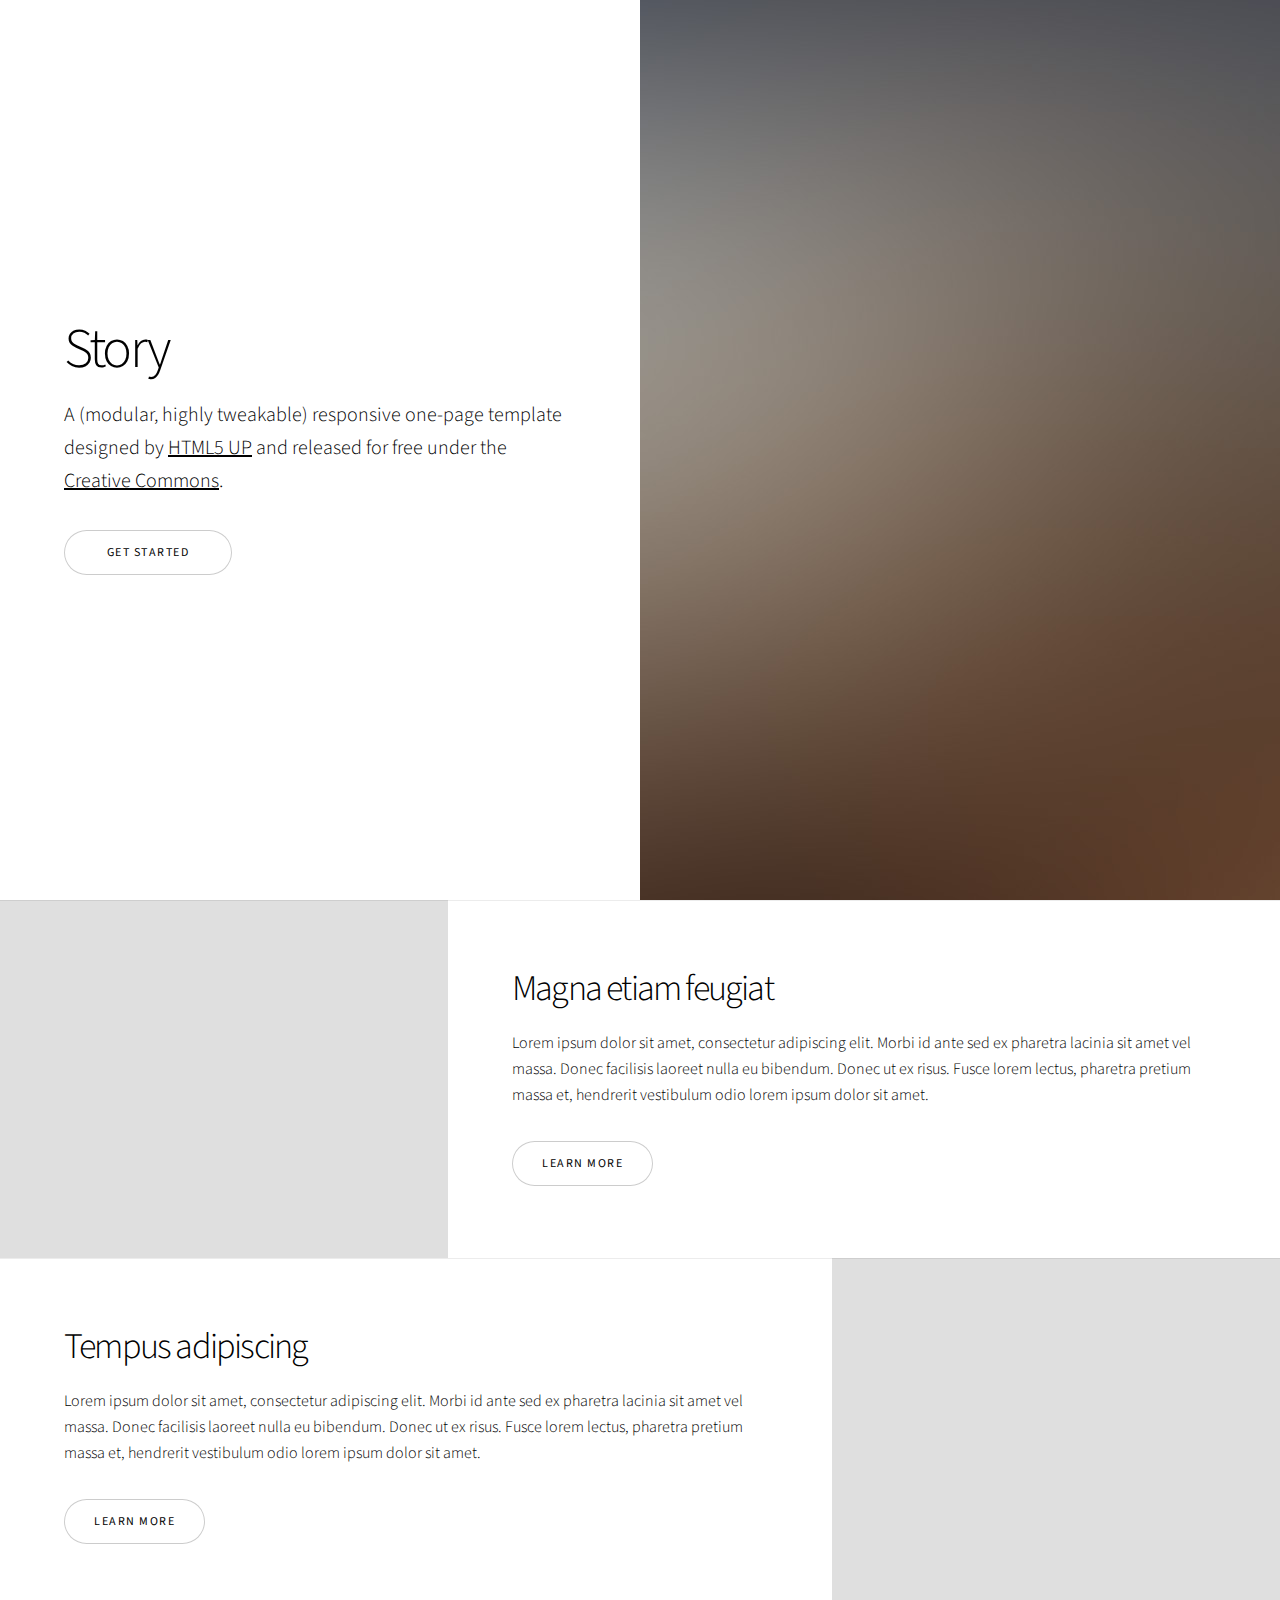
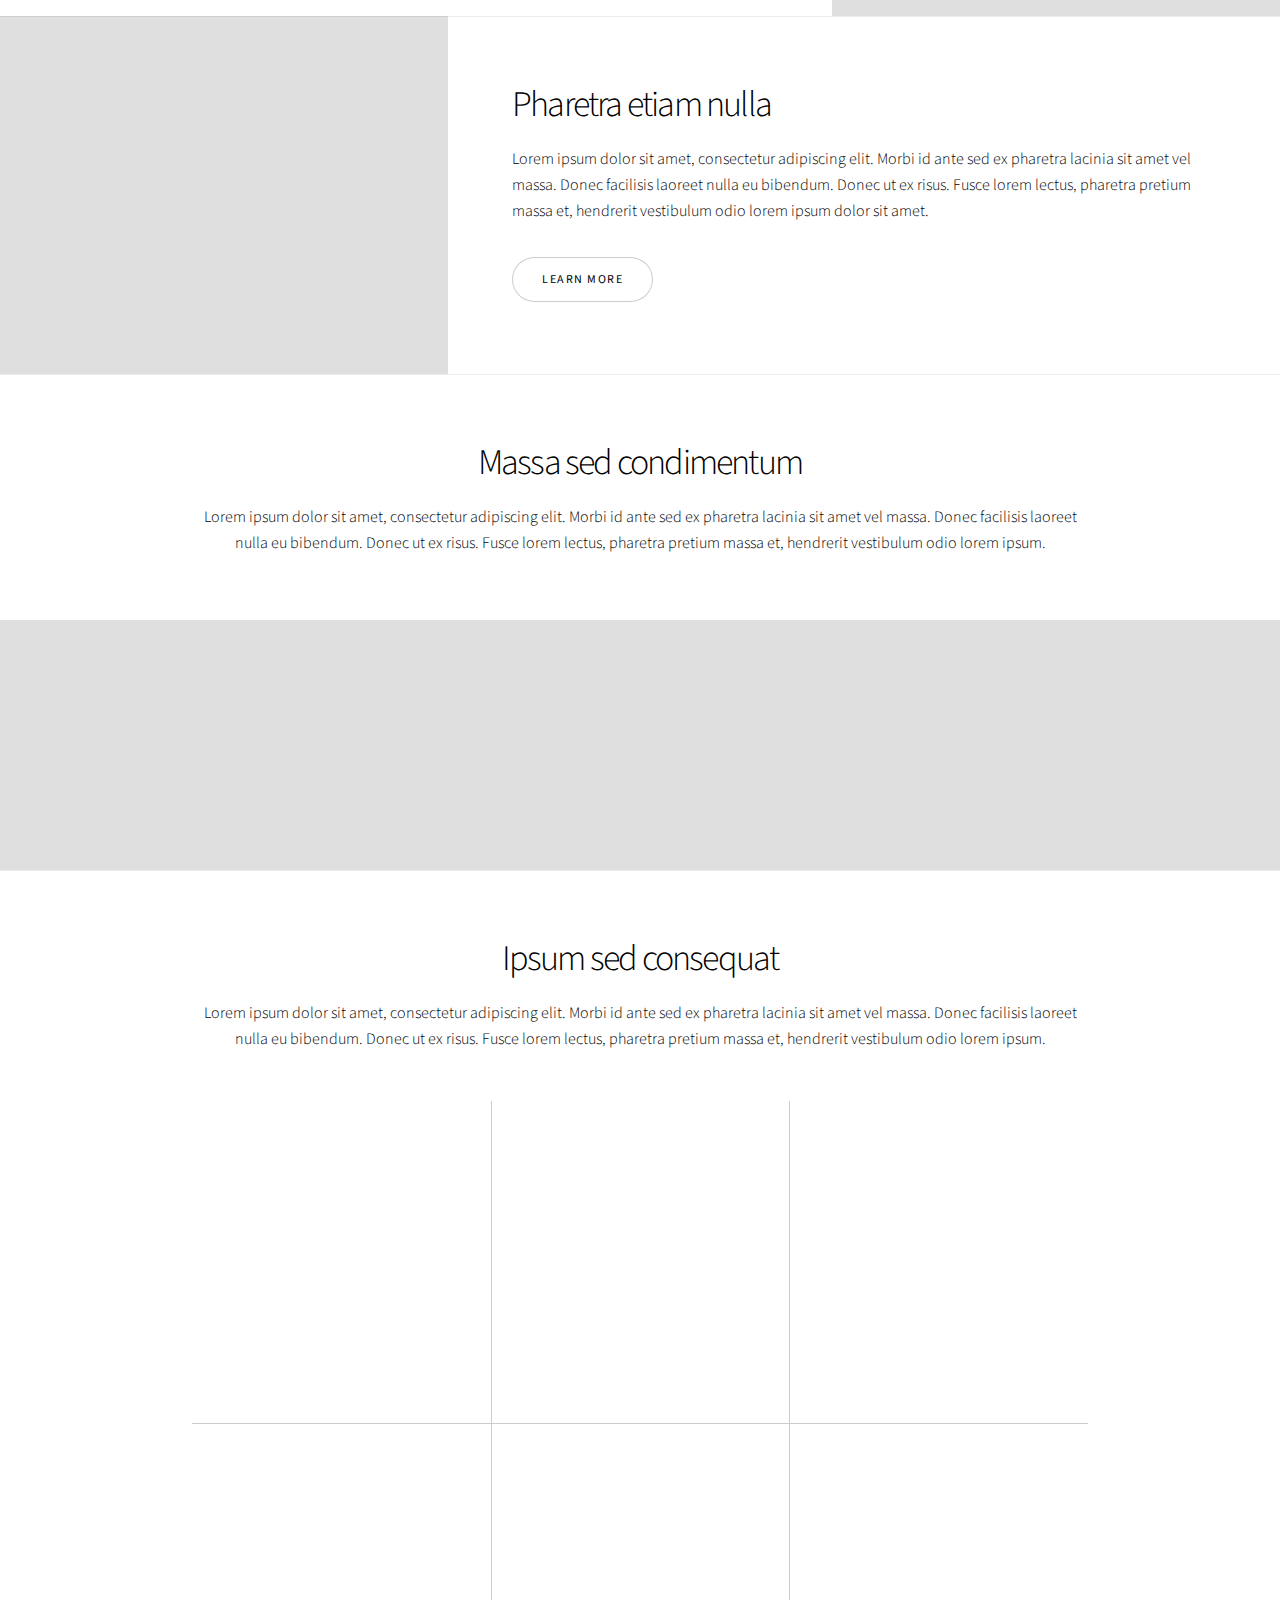
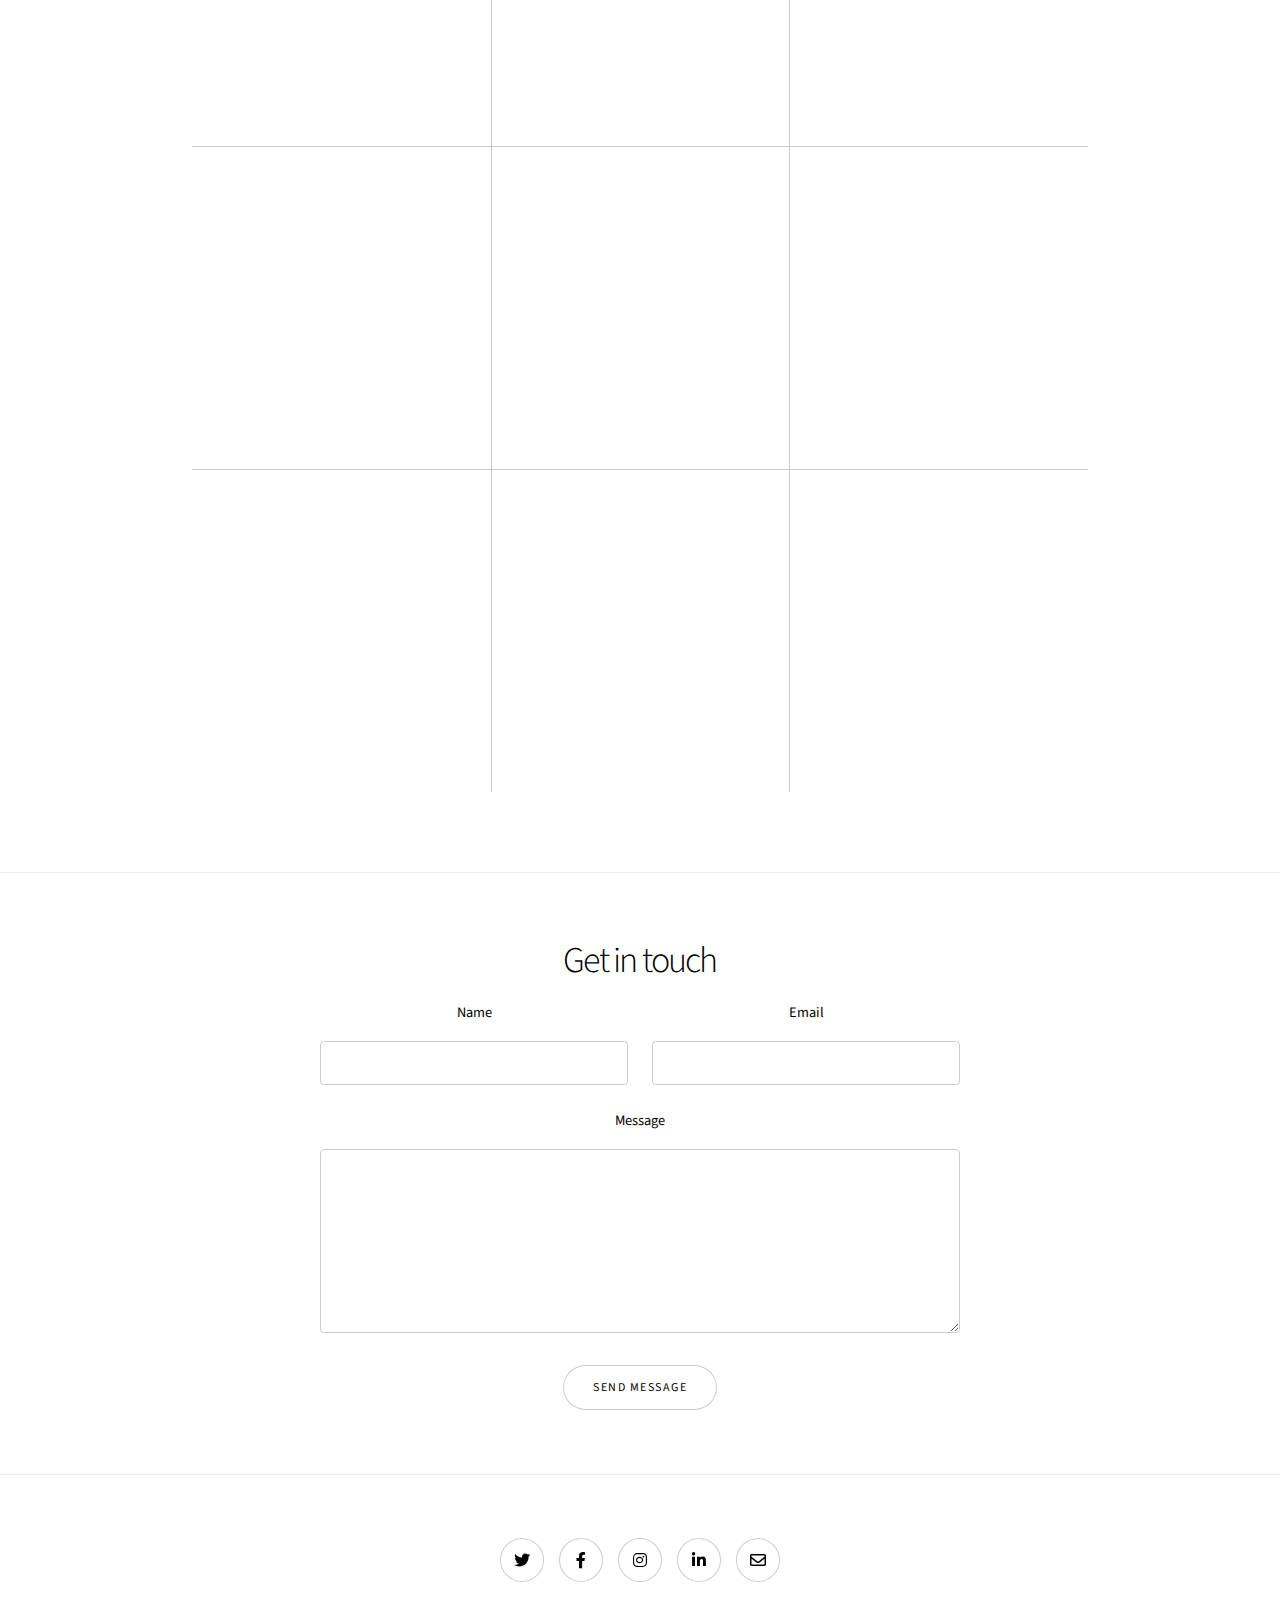
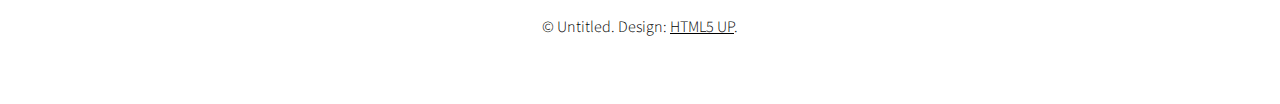
==== index.html @ f200002d "Adding template files from html5up" ====
<!DOCTYPE HTML>
<!--
	Story by HTML5 UP
	html5up.net | @ajlkn
	Free for personal and commercial use under the CCA 3.0 license (html5up.net/license)
-->
<html>
	<head>
		<title>Story by HTML5 UP</title>
		<meta charset="utf-8" />
		<meta name="viewport" content="width=device-width, initial-scale=1, user-scalable=no" />
		<link rel="stylesheet" href="assets/css/main.css" />
		<noscript><link rel="stylesheet" href="assets/css/noscript.css" /></noscript>
	</head>
	<body class="is-preload">

		<!-- Wrapper -->
			<div id="wrapper" class="divided">

				<!-- One -->
					<section class="banner style1 orient-left content-align-left image-position-right fullscreen onload-image-fade-in onload-content-fade-right">
						<div class="content">
							<h1>Story</h1>
							<p class="major">A (modular, highly tweakable) responsive one-page template designed by <a href="https://html5up.net">HTML5 UP</a> and released for free under the <a href="https://html5up.net/license">Creative Commons</a>.</p>
							<ul class="actions stacked">
								<li><a href="#first" class="button big wide smooth-scroll-middle">Get Started</a></li>
							</ul>
						</div>
						<div class="image">
							<img src="images/banner.jpg" alt="" />
						</div>
					</section>

				<!-- Two -->
					<section class="spotlight style1 orient-right content-align-left image-position-center onscroll-image-fade-in" id="first">
						<div class="content">
							<h2>Magna etiam feugiat</h2>
							<p>Lorem ipsum dolor sit amet, consectetur adipiscing elit. Morbi id ante sed ex pharetra lacinia sit amet vel massa. Donec facilisis laoreet nulla eu bibendum. Donec ut ex risus. Fusce lorem lectus, pharetra pretium massa et, hendrerit vestibulum odio lorem ipsum dolor sit amet.</p>
							<ul class="actions stacked">
								<li><a href="#" class="button">Learn More</a></li>
							</ul>
						</div>
						<div class="image">
							<img src="images/spotlight01.jpg" alt="" />
						</div>
					</section>

				<!-- Three -->
					<section class="spotlight style1 orient-left content-align-left image-position-center onscroll-image-fade-in">
						<div class="content">
							<h2>Tempus adipiscing</h2>
							<p>Lorem ipsum dolor sit amet, consectetur adipiscing elit. Morbi id ante sed ex pharetra lacinia sit amet vel massa. Donec facilisis laoreet nulla eu bibendum. Donec ut ex risus. Fusce lorem lectus, pharetra pretium massa et, hendrerit vestibulum odio lorem ipsum dolor sit amet.</p>
							<ul class="actions stacked">
								<li><a href="#" class="button">Learn More</a></li>
							</ul>
						</div>
						<div class="image">
							<img src="images/spotlight02.jpg" alt="" />
						</div>
					</section>

				<!-- Four -->
					<section class="spotlight style1 orient-right content-align-left image-position-center onscroll-image-fade-in">
						<div class="content">
							<h2>Pharetra etiam nulla</h2>
							<p>Lorem ipsum dolor sit amet, consectetur adipiscing elit. Morbi id ante sed ex pharetra lacinia sit amet vel massa. Donec facilisis laoreet nulla eu bibendum. Donec ut ex risus. Fusce lorem lectus, pharetra pretium massa et, hendrerit vestibulum odio lorem ipsum dolor sit amet.</p>
							<ul class="actions stacked">
								<li><a href="#" class="button">Learn More</a></li>
							</ul>
						</div>
						<div class="image">
							<img src="images/spotlight03.jpg" alt="" />
						</div>
					</section>

				<!-- Five -->
					<section class="wrapper style1 align-center">
						<div class="inner">
							<h2>Massa sed condimentum</h2>
							<p>Lorem ipsum dolor sit amet, consectetur adipiscing elit. Morbi id ante sed ex pharetra lacinia sit amet vel massa. Donec facilisis laoreet nulla eu bibendum. Donec ut ex risus. Fusce lorem lectus, pharetra pretium massa et, hendrerit vestibulum odio lorem ipsum.</p>
						</div>

						<!-- Gallery -->
							<div class="gallery style2 medium lightbox onscroll-fade-in">
								<article>
									<a href="images/gallery/fulls/01.jpg" class="image">
										<img src="images/gallery/thumbs/01.jpg" alt="" />
									</a>
									<div class="caption">
										<h3>Ipsum Dolor</h3>
										<p>Lorem ipsum dolor amet, consectetur magna etiam elit. Etiam sed ultrices.</p>
										<ul class="actions fixed">
											<li><span class="button small">Details</span></li>
										</ul>
									</div>
								</article>
								<article>
									<a href="images/gallery/fulls/02.jpg" class="image">
										<img src="images/gallery/thumbs/02.jpg" alt="" />
									</a>
									<div class="caption">
										<h3>Feugiat Lorem</h3>
										<p>Lorem ipsum dolor amet, consectetur magna etiam elit. Etiam sed ultrices.</p>
										<ul class="actions fixed">
											<li><span class="button small">Details</span></li>
										</ul>
									</div>
								</article>
								<article>
									<a href="images/gallery/fulls/03.jpg" class="image">
										<img src="images/gallery/thumbs/03.jpg" alt="" />
									</a>
									<div class="caption">
										<h3>Magna Amet</h3>
										<p>Lorem ipsum dolor amet, consectetur magna etiam elit. Etiam sed ultrices.</p>
										<ul class="actions fixed">
											<li><span class="button small">Details</span></li>
										</ul>
									</div>
								</article>
								<article>
									<a href="images/gallery/fulls/04.jpg" class="image">
										<img src="images/gallery/thumbs/04.jpg" alt="" />
									</a>
									<div class="caption">
										<h3>Sed Tempus</h3>
										<p>Lorem ipsum dolor amet, consectetur magna etiam elit. Etiam sed ultrices.</p>
										<ul class="actions fixed">
											<li><span class="button small">Details</span></li>
										</ul>
									</div>
								</article>
								<article>
									<a href="images/gallery/fulls/05.jpg" class="image">
										<img src="images/gallery/thumbs/05.jpg" alt="" />
									</a>
									<div class="caption">
										<h3>Ultrices Magna</h3>
										<p>Lorem ipsum dolor amet, consectetur magna etiam elit. Etiam sed ultrices.</p>
										<ul class="actions fixed">
											<li><span class="button small">Details</span></li>
										</ul>
									</div>
								</article>
								<article>
									<a href="images/gallery/fulls/06.jpg" class="image">
										<img src="images/gallery/thumbs/06.jpg" alt="" />
									</a>
									<div class="caption">
										<h3>Sed Tempus</h3>
										<p>Lorem ipsum dolor amet, consectetur magna etiam elit. Etiam sed ultrices.</p>
										<ul class="actions fixed">
											<li><span class="button small">Details</span></li>
										</ul>
									</div>
								</article>
								<article>
									<a href="images/gallery/fulls/07.jpg" class="image">
										<img src="images/gallery/thumbs/07.jpg" alt="" />
									</a>
									<div class="caption">
										<h3>Ipsum Lorem</h3>
										<p>Lorem ipsum dolor amet, consectetur magna etiam elit. Etiam sed ultrices.</p>
										<ul class="actions fixed">
											<li><span class="button small">Details</span></li>
										</ul>
									</div>
								</article>
								<article>
									<a href="images/gallery/fulls/08.jpg" class="image">
										<img src="images/gallery/thumbs/08.jpg" alt="" />
									</a>
									<div class="caption">
										<h3>Magna Risus</h3>
										<p>Lorem ipsum dolor amet, consectetur magna etiam elit. Etiam sed ultrices.</p>
										<ul class="actions fixed">
											<li><span class="button small">Details</span></li>
										</ul>
									</div>
								</article>
								<article>
									<a href="images/gallery/fulls/09.jpg" class="image">
										<img src="images/gallery/thumbs/09.jpg" alt="" />
									</a>
									<div class="caption">
										<h3>Tempus Dolor</h3>
										<p>Lorem ipsum dolor amet, consectetur magna etiam elit. Etiam sed ultrices.</p>
										<ul class="actions fixed">
											<li><span class="button small">Details</span></li>
										</ul>
									</div>
								</article>
								<article>
									<a href="images/gallery/fulls/10.jpg" class="image">
										<img src="images/gallery/thumbs/10.jpg" alt="" />
									</a>
									<div class="caption">
										<h3>Sed Etiam</h3>
										<p>Lorem ipsum dolor amet, consectetur magna etiam elit. Etiam sed ultrices.</p>
										<ul class="actions fixed">
											<li><span class="button small">Details</span></li>
										</ul>
									</div>
								</article>
								<article>
									<a href="images/gallery/fulls/11.jpg" class="image">
										<img src="images/gallery/thumbs/11.jpg" alt="" />
									</a>
									<div class="caption">
										<h3>Magna Lorem</h3>
										<p>Lorem ipsum dolor amet, consectetur magna etiam elit. Etiam sed ultrices.</p>
										<ul class="actions fixed">
											<li><span class="button small">Details</span></li>
										</ul>
									</div>
								</article>
								<article>
									<a href="images/gallery/fulls/12.jpg" class="image">
										<img src="images/gallery/thumbs/12.jpg" alt="" />
									</a>
									<div class="caption">
										<h3>Ipsum Dolor</h3>
										<p>Lorem ipsum dolor amet, consectetur magna etiam elit. Etiam sed ultrices.</p>
										<ul class="actions fixed">
											<li><span class="button small">Details</span></li>
										</ul>
									</div>
								</article>
							</div>

					</section>

				<!-- Six -->
					<section class="wrapper style1 align-center">
						<div class="inner">
							<h2>Ipsum sed consequat</h2>
							<p>Lorem ipsum dolor sit amet, consectetur adipiscing elit. Morbi id ante sed ex pharetra lacinia sit amet vel massa. Donec facilisis laoreet nulla eu bibendum. Donec ut ex risus. Fusce lorem lectus, pharetra pretium massa et, hendrerit vestibulum odio lorem ipsum.</p>
							<div class="items style1 medium onscroll-fade-in">
								<section>
									<span class="icon style2 major fa-gem"></span>
									<h3>Lorem</h3>
									<p>Lorem ipsum dolor sit amet, consectetur adipiscing elit. Morbi dui turpis, cursus eget orci amet aliquam congue semper. Etiam eget ultrices risus nec tempor elit.</p>
								</section>
								<section>
									<span class="icon solid style2 major fa-save"></span>
									<h3>Ipsum</h3>
									<p>Lorem ipsum dolor sit amet, consectetur adipiscing elit. Morbi dui turpis, cursus eget orci amet aliquam congue semper. Etiam eget ultrices risus nec tempor elit.</p>
								</section>
								<section>
									<span class="icon solid style2 major fa-chart-bar"></span>
									<h3>Dolor</h3>
									<p>Lorem ipsum dolor sit amet, consectetur adipiscing elit. Morbi dui turpis, cursus eget orci amet aliquam congue semper. Etiam eget ultrices risus nec tempor elit.</p>
								</section>
								<section>
									<span class="icon solid style2 major fa-wifi"></span>
									<h3>Amet</h3>
									<p>Lorem ipsum dolor sit amet, consectetur adipiscing elit. Morbi dui turpis, cursus eget orci amet aliquam congue semper. Etiam eget ultrices risus nec tempor elit.</p>
								</section>
								<section>
									<span class="icon solid style2 major fa-cog"></span>
									<h3>Magna</h3>
									<p>Lorem ipsum dolor sit amet, consectetur adipiscing elit. Morbi dui turpis, cursus eget orci amet aliquam congue semper. Etiam eget ultrices risus nec tempor elit.</p>
								</section>
								<section>
									<span class="icon style2 major fa-paper-plane"></span>
									<h3>Tempus</h3>
									<p>Lorem ipsum dolor sit amet, consectetur adipiscing elit. Morbi dui turpis, cursus eget orci amet aliquam congue semper. Etiam eget ultrices risus nec tempor elit.</p>
								</section>
								<section>
									<span class="icon solid style2 major fa-desktop"></span>
									<h3>Aliquam</h3>
									<p>Lorem ipsum dolor sit amet, consectetur adipiscing elit. Morbi dui turpis, cursus eget orci amet aliquam congue semper. Etiam eget ultrices risus nec tempor elit.</p>
								</section>
								<section>
									<span class="icon solid style2 major fa-sync-alt"></span>
									<h3>Elit</h3>
									<p>Lorem ipsum dolor sit amet, consectetur adipiscing elit. Morbi dui turpis, cursus eget orci amet aliquam congue semper. Etiam eget ultrices risus nec tempor elit.</p>
								</section>
								<section>
									<span class="icon solid style2 major fa-hashtag"></span>
									<h3>Morbi</h3>
									<p>Lorem ipsum dolor sit amet, consectetur adipiscing elit. Morbi dui turpis, cursus eget orci amet aliquam congue semper. Etiam eget ultrices risus nec tempor elit.</p>
								</section>
								<section>
									<span class="icon solid style2 major fa-bolt"></span>
									<h3>Turpis</h3>
									<p>Lorem ipsum dolor sit amet, consectetur adipiscing elit. Morbi dui turpis, cursus eget orci amet aliquam congue semper. Etiam eget ultrices risus nec tempor elit.</p>
								</section>
								<section>
									<span class="icon solid style2 major fa-envelope"></span>
									<h3>Ultrices</h3>
									<p>Lorem ipsum dolor sit amet, consectetur adipiscing elit. Morbi dui turpis, cursus eget orci amet aliquam congue semper. Etiam eget ultrices risus nec tempor elit.</p>
								</section>
								<section>
									<span class="icon solid style2 major fa-leaf"></span>
									<h3>Risus</h3>
									<p>Lorem ipsum dolor sit amet, consectetur adipiscing elit. Morbi dui turpis, cursus eget orci amet aliquam congue semper. Etiam eget ultrices risus nec tempor elit.</p>
								</section>
							</div>
						</div>
					</section>

				<!-- Seven -->
					<section class="wrapper style1 align-center">
						<div class="inner medium">
							<h2>Get in touch</h2>
							<form method="post" action="#">
								<div class="fields">
									<div class="field half">
										<label for="name">Name</label>
										<input type="text" name="name" id="name" value="" />
									</div>
									<div class="field half">
										<label for="email">Email</label>
										<input type="email" name="email" id="email" value="" />
									</div>
									<div class="field">
										<label for="message">Message</label>
										<textarea name="message" id="message" rows="6"></textarea>
									</div>
								</div>
								<ul class="actions special">
									<li><input type="submit" name="submit" id="submit" value="Send Message" /></li>
								</ul>
							</form>

						</div>
					</section>

				<!-- Footer -->
					<footer class="wrapper style1 align-center">
						<div class="inner">
							<ul class="icons">
								<li><a href="#" class="icon brands style2 fa-twitter"><span class="label">Twitter</span></a></li>
								<li><a href="#" class="icon brands style2 fa-facebook-f"><span class="label">Facebook</span></a></li>
								<li><a href="#" class="icon brands style2 fa-instagram"><span class="label">Instagram</span></a></li>
								<li><a href="#" class="icon brands style2 fa-linkedin-in"><span class="label">LinkedIn</span></a></li>
								<li><a href="#" class="icon style2 fa-envelope"><span class="label">Email</span></a></li>
							</ul>
							<p>&copy; Untitled. Design: <a href="https://html5up.net">HTML5 UP</a>.</p>
						</div>
					</footer>

			</div>

		<!-- Scripts -->
			<script src="assets/js/jquery.min.js"></script>
			<script src="assets/js/jquery.scrollex.min.js"></script>
			<script src="assets/js/jquery.scrolly.min.js"></script>
			<script src="assets/js/browser.min.js"></script>
			<script src="assets/js/breakpoints.min.js"></script>
			<script src="assets/js/util.js"></script>
			<script src="assets/js/main.js"></script>

	</body>
</html>
---- assets/css/main.css ----
@import url(fontawesome-all.min.css);
@import url("https://fonts.googleapis.com/css?family=Source+Sans+Pro:300,300i,400,400i");

/*
	Story by HTML5 UP
	html5up.net | @ajlkn
	Free for personal and commercial use under the CCA 3.0 license (html5up.net/license)
*/

html, body, div, span, applet, object,
iframe, h1, h2, h3, h4, h5, h6, p, blockquote,
pre, a, abbr, acronym, address, big, cite,
code, del, dfn, em, img, ins, kbd, q, s, samp,
small, strike, strong, sub, sup, tt, var, b,
u, i, center, dl, dt, dd, ol, ul, li, fieldset,
form, label, legend, table, caption, tbody,
tfoot, thead, tr, th, td, article, aside,
canvas, details, embed, figure, figcaption,
footer, header, hgroup, menu, nav, output, ruby,
section, summary, time, mark, audio, video {
	margin: 0;
	padding: 0;
	border: 0;
	font-size: 100%;
	font: inherit;
	vertical-align: baseline;}

article, aside, details, figcaption, figure,
footer, header, hgroup, menu, nav, section {
	display: block;}

body {
	line-height: 1;
}

ol, ul {
	list-style: none;
}

blockquote, q {
	quotes: none;
}

	blockquote:before, blockquote:after, q:before, q:after {
		content: '';
		content: none;
	}

table {
	border-collapse: collapse;
	border-spacing: 0;
}

body {
	-webkit-text-size-adjust: none;
}

mark {
	background-color: transparent;
	color: inherit;
}

input::-moz-focus-inner {
	border: 0;
	padding: 0;
}

input, select, textarea {
	-moz-appearance: none;
	-webkit-appearance: none;
	-ms-appearance: none;
	appearance: none;
}

/* Basic */

	@-ms-viewport {
		width: device-width;
	}

	body {
		-ms-overflow-style: scrollbar;
	}

	@media screen and (max-width: 480px) {

		html, body {
			min-width: 320px;
		}

	}

	html {
		box-sizing: border-box;
	}

	*, *:before, *:after {
		box-sizing: inherit;
	}

	body {
		background: #ffffff;
	}

		body.is-preload *, body.is-preload *:before, body.is-preload *:after {
			-moz-animation: none !important;
			-webkit-animation: none !important;
			-ms-animation: none !important;
			animation: none !important;
			-moz-transition: none !important;
			-webkit-transition: none !important;
			-ms-transition: none !important;
			transition: none !important;
		}

/* Type */

	html {
		font-size: 18pt;
	}

		@media screen and (max-width: 1680px) {

			html {
				font-size: 14pt;
			}

		}

		@media screen and (max-width: 1280px) {

			html {
				font-size: 12pt;
			}

		}

		@media screen and (max-width: 736px) {

			html {
				font-size: 11pt;
			}

		}

		@media screen and (max-width: 360px) {

			html {
				font-size: 10pt;
			}

		}

	body {
		background-color: #ffffff;
		color: #000000;
	}

	body, input, select, textarea {
		font-family: "Source Sans Pro", Helvetica, sans-serif;
		font-size: 1rem;
		font-weight: 300;
		line-height: 1.65;
	}

	a {
		-moz-transition: color 0.2s ease-in-out;
		-webkit-transition: color 0.2s ease-in-out;
		-ms-transition: color 0.2s ease-in-out;
		transition: color 0.2s ease-in-out;
		text-decoration: underline;
	}

		a:hover {
			text-decoration: none;
		}

	strong, b {
		font-weight: 400;
	}

	em, i {
		font-style: italic;
	}

	p {
		margin: 0 0 2rem 0;
	}

		p.major {
			font-size: 1.25rem;
		}

	h1, h2, h3, h4, h5, h6 {
		font-weight: 300;
		line-height: 1.375;
		letter-spacing: -0.05em;
		margin: 0 0 1rem 0;
	}

		h1 a, h2 a, h3 a, h4 a, h5 a, h6 a {
			color: inherit;
			text-decoration: none;
		}

	h1 {
		font-size: 3.5rem;
		line-height: 1.2;
	}

	h2 {
		font-size: 2.25rem;
	}

	h3 {
		font-size: 1.5rem;
	}

	h4 {
		font-size: 1.1rem;
	}

	h5 {
		font-size: 0.9rem;
	}

	h6 {
		font-size: 0.7rem;
	}

	sub {
		font-size: 0.8rem;
		position: relative;
		top: 0.5rem;
	}

	sup {
		font-size: 0.8rem;
		position: relative;
		top: -0.5rem;
	}

	blockquote {
		border-left: solid 4px;
		font-style: italic;
		margin: 0 0 2rem 0;
		padding: 0.5rem 0 0.5rem 2rem;
	}

	code {
		border-radius: 4px;
		font-family: "Courier New", monospace;
		font-size: 0.9em;
		margin: 0 0.25rem;
		padding: 0.25rem 0.325rem;
	}

	pre {
		-webkit-overflow-scrolling: touch;
		font-family: "Courier New", monospace;
		font-size: 0.9em;
		margin: 0 0 2rem 0;
	}

		pre code {
			display: block;
			line-height: 1.5;
			padding: 0.75rem 1rem;
			overflow-x: auto;
		}

	hr {
		border: 0;
		border-bottom: solid 1px;
		margin: 2.5rem 0;
	}

		hr.major {
			margin: 3.5rem 0;
		}

	.align-left {
		text-align: left;
	}

	.align-center {
		text-align: center;
	}

	.align-right {
		text-align: right;
	}

	@media screen and (max-width: 736px) {

		p.major {
			font-size: 1.1rem;
		}

		h1 {
			font-size: 2.5rem;
		}

		h2 {
			font-size: 2rem;
		}

		h3 {
			font-size: 1.25rem;
		}

		h4 {
			font-size: 1rem;
		}

	}

	input, select, textarea {
		color: #000000;
	}

	a {
		color: #000000;
	}

		a:hover {
			color: #47D3E5;
		}

	strong, b {
		color: #000000;
	}

	h1, h2, h3, h4, h5, h6 {
		color: #000000;
	}

	blockquote {
		border-left-color: rgba(0, 0, 0, 0.2);
	}

	code {
		background: rgba(0, 0, 0, 0.05);
		border-color: rgba(0, 0, 0, 0.2);
	}

	hr {
		border-bottom-color: rgba(0, 0, 0, 0.2);
	}

/* Row */

	.row {
		display: flex;
		flex-wrap: wrap;
		box-sizing: border-box;
		align-items: stretch;
	}

		.row > * {
			box-sizing: border-box;
		}

		.row.gtr-uniform > * > :last-child {
			margin-bottom: 0;
		}

		.row.aln-left {
			justify-content: flex-start;
		}

		.row.aln-center {
			justify-content: center;
		}

		.row.aln-right {
			justify-content: flex-end;
		}

		.row.aln-top {
			align-items: flex-start;
		}

		.row.aln-middle {
			align-items: center;
		}

		.row.aln-bottom {
			align-items: flex-end;
		}

		.row > .imp {
			order: -1;
		}

		.row > .col-1 {
			width: 8.33333%;
		}

		.row > .off-1 {
			margin-left: 8.33333%;
		}

		.row > .col-2 {
			width: 16.66667%;
		}

		.row > .off-2 {
			margin-left: 16.66667%;
		}

		.row > .col-3 {
			width: 25%;
		}

		.row > .off-3 {
			margin-left: 25%;
		}

		.row > .col-4 {
			width: 33.33333%;
		}

		.row > .off-4 {
			margin-left: 33.33333%;
		}

		.row > .col-5 {
			width: 41.66667%;
		}

		.row > .off-5 {
			margin-left: 41.66667%;
		}

		.row > .col-6 {
			width: 50%;
		}

		.row > .off-6 {
			margin-left: 50%;
		}

		.row > .col-7 {
			width: 58.33333%;
		}

		.row > .off-7 {
			margin-left: 58.33333%;
		}

		.row > .col-8 {
			width: 66.66667%;
		}

		.row > .off-8 {
			margin-left: 66.66667%;
		}

		.row > .col-9 {
			width: 75%;
		}

		.row > .off-9 {
			margin-left: 75%;
		}

		.row > .col-10 {
			width: 83.33333%;
		}

		.row > .off-10 {
			margin-left: 83.33333%;
		}

		.row > .col-11 {
			width: 91.66667%;
		}

		.row > .off-11 {
			margin-left: 91.66667%;
		}

		.row > .col-12 {
			width: 100%;
		}

		.row > .off-12 {
			margin-left: 100%;
		}

		.row.gtr-0 {
			margin-top: 0;
			margin-left: 0rem;
		}

			.row.gtr-0 > * {
				padding: 0 0 0 0rem;
			}

			.row.gtr-0.gtr-uniform {
				margin-top: 0rem;
			}

				.row.gtr-0.gtr-uniform > * {
					padding-top: 0rem;
				}

		.row.gtr-25 {
			margin-top: 0;
			margin-left: -0.5rem;
		}

			.row.gtr-25 > * {
				padding: 0 0 0 0.5rem;
			}

			.row.gtr-25.gtr-uniform {
				margin-top: -0.5rem;
			}

				.row.gtr-25.gtr-uniform > * {
					padding-top: 0.5rem;
				}

		.row.gtr-50 {
			margin-top: 0;
			margin-left: -1rem;
		}

			.row.gtr-50 > * {
				padding: 0 0 0 1rem;
			}

			.row.gtr-50.gtr-uniform {
				margin-top: -1rem;
			}

				.row.gtr-50.gtr-uniform > * {
					padding-top: 1rem;
				}

		.row {
			margin-top: 0;
			margin-left: -2rem;
		}

			.row > * {
				padding: 0 0 0 2rem;
			}

			.row.gtr-uniform {
				margin-top: -2rem;
			}

				.row.gtr-uniform > * {
					padding-top: 2rem;
				}

		.row.gtr-150 {
			margin-top: 0;
			margin-left: -3rem;
		}

			.row.gtr-150 > * {
				padding: 0 0 0 3rem;
			}

			.row.gtr-150.gtr-uniform {
				margin-top: -3rem;
			}

				.row.gtr-150.gtr-uniform > * {
					padding-top: 3rem;
				}

		.row.gtr-200 {
			margin-top: 0;
			margin-left: -4rem;
		}

			.row.gtr-200 > * {
				padding: 0 0 0 4rem;
			}

			.row.gtr-200.gtr-uniform {
				margin-top: -4rem;
			}

				.row.gtr-200.gtr-uniform > * {
					padding-top: 4rem;
				}

		@media screen and (max-width: 1680px) {

			.row {
				display: flex;
				flex-wrap: wrap;
				box-sizing: border-box;
				align-items: stretch;
			}

				.row > * {
					box-sizing: border-box;
				}

				.row.gtr-uniform > * > :last-child {
					margin-bottom: 0;
				}

				.row.aln-left {
					justify-content: flex-start;
				}

				.row.aln-center {
					justify-content: center;
				}

				.row.aln-right {
					justify-content: flex-end;
				}

				.row.aln-top {
					align-items: flex-start;
				}

				.row.aln-middle {
					align-items: center;
				}

				.row.aln-bottom {
					align-items: flex-end;
				}

				.row > .imp-xlarge {
					order: -1;
				}

				.row > .col-1-xlarge {
					width: 8.33333%;
				}

				.row > .off-1-xlarge {
					margin-left: 8.33333%;
				}

				.row > .col-2-xlarge {
					width: 16.66667%;
				}

				.row > .off-2-xlarge {
					margin-left: 16.66667%;
				}

				.row > .col-3-xlarge {
					width: 25%;
				}

				.row > .off-3-xlarge {
					margin-left: 25%;
				}

				.row > .col-4-xlarge {
					width: 33.33333%;
				}

				.row > .off-4-xlarge {
					margin-left: 33.33333%;
				}

				.row > .col-5-xlarge {
					width: 41.66667%;
				}

				.row > .off-5-xlarge {
					margin-left: 41.66667%;
				}

				.row > .col-6-xlarge {
					width: 50%;
				}

				.row > .off-6-xlarge {
					margin-left: 50%;
				}

				.row > .col-7-xlarge {
					width: 58.33333%;
				}

				.row > .off-7-xlarge {
					margin-left: 58.33333%;
				}

				.row > .col-8-xlarge {
					width: 66.66667%;
				}

				.row > .off-8-xlarge {
					margin-left: 66.66667%;
				}

				.row > .col-9-xlarge {
					width: 75%;
				}

				.row > .off-9-xlarge {
					margin-left: 75%;
				}

				.row > .col-10-xlarge {
					width: 83.33333%;
				}

				.row > .off-10-xlarge {
					margin-left: 83.33333%;
				}

				.row > .col-11-xlarge {
					width: 91.66667%;
				}

				.row > .off-11-xlarge {
					margin-left: 91.66667%;
				}

				.row > .col-12-xlarge {
					width: 100%;
				}

				.row > .off-12-xlarge {
					margin-left: 100%;
				}

				.row.gtr-0 {
					margin-top: 0;
					margin-left: 0rem;
				}

					.row.gtr-0 > * {
						padding: 0 0 0 0rem;
					}

					.row.gtr-0.gtr-uniform {
						margin-top: 0rem;
					}

						.row.gtr-0.gtr-uniform > * {
							padding-top: 0rem;
						}

				.row.gtr-25 {
					margin-top: 0;
					margin-left: -0.5rem;
				}

					.row.gtr-25 > * {
						padding: 0 0 0 0.5rem;
					}

					.row.gtr-25.gtr-uniform {
						margin-top: -0.5rem;
					}

						.row.gtr-25.gtr-uniform > * {
							padding-top: 0.5rem;
						}

				.row.gtr-50 {
					margin-top: 0;
					margin-left: -1rem;
				}

					.row.gtr-50 > * {
						padding: 0 0 0 1rem;
					}

					.row.gtr-50.gtr-uniform {
						margin-top: -1rem;
					}

						.row.gtr-50.gtr-uniform > * {
							padding-top: 1rem;
						}

				.row {
					margin-top: 0;
					margin-left: -2rem;
				}

					.row > * {
						padding: 0 0 0 2rem;
					}

					.row.gtr-uniform {
						margin-top: -2rem;
					}

						.row.gtr-uniform > * {
							padding-top: 2rem;
						}

				.row.gtr-150 {
					margin-top: 0;
					margin-left: -3rem;
				}

					.row.gtr-150 > * {
						padding: 0 0 0 3rem;
					}

					.row.gtr-150.gtr-uniform {
						margin-top: -3rem;
					}

						.row.gtr-150.gtr-uniform > * {
							padding-top: 3rem;
						}

				.row.gtr-200 {
					margin-top: 0;
					margin-left: -4rem;
				}

					.row.gtr-200 > * {
						padding: 0 0 0 4rem;
					}

					.row.gtr-200.gtr-uniform {
						margin-top: -4rem;
					}

						.row.gtr-200.gtr-uniform > * {
							padding-top: 4rem;
						}

		}

		@media screen and (max-width: 1280px) {

			.row {
				display: flex;
				flex-wrap: wrap;
				box-sizing: border-box;
				align-items: stretch;
			}

				.row > * {
					box-sizing: border-box;
				}

				.row.gtr-uniform > * > :last-child {
					margin-bottom: 0;
				}

				.row.aln-left {
					justify-content: flex-start;
				}

				.row.aln-center {
					justify-content: center;
				}

				.row.aln-right {
					justify-content: flex-end;
				}

				.row.aln-top {
					align-items: flex-start;
				}

				.row.aln-middle {
					align-items: center;
				}

				.row.aln-bottom {
					align-items: flex-end;
				}

				.row > .imp-large {
					order: -1;
				}

				.row > .col-1-large {
					width: 8.33333%;
				}

				.row > .off-1-large {
					margin-left: 8.33333%;
				}

				.row > .col-2-large {
					width: 16.66667%;
				}

				.row > .off-2-large {
					margin-left: 16.66667%;
				}

				.row > .col-3-large {
					width: 25%;
				}

				.row > .off-3-large {
					margin-left: 25%;
				}

				.row > .col-4-large {
					width: 33.33333%;
				}

				.row > .off-4-large {
					margin-left: 33.33333%;
				}

				.row > .col-5-large {
					width: 41.66667%;
				}

				.row > .off-5-large {
					margin-left: 41.66667%;
				}

				.row > .col-6-large {
					width: 50%;
				}

				.row > .off-6-large {
					margin-left: 50%;
				}

				.row > .col-7-large {
					width: 58.33333%;
				}

				.row > .off-7-large {
					margin-left: 58.33333%;
				}

				.row > .col-8-large {
					width: 66.66667%;
				}

				.row > .off-8-large {
					margin-left: 66.66667%;
				}

				.row > .col-9-large {
					width: 75%;
				}

				.row > .off-9-large {
					margin-left: 75%;
				}

				.row > .col-10-large {
					width: 83.33333%;
				}

				.row > .off-10-large {
					margin-left: 83.33333%;
				}

				.row > .col-11-large {
					width: 91.66667%;
				}

				.row > .off-11-large {
					margin-left: 91.66667%;
				}

				.row > .col-12-large {
					width: 100%;
				}

				.row > .off-12-large {
					margin-left: 100%;
				}

				.row.gtr-0 {
					margin-top: 0;
					margin-left: 0rem;
				}

					.row.gtr-0 > * {
						padding: 0 0 0 0rem;
					}

					.row.gtr-0.gtr-uniform {
						margin-top: 0rem;
					}

						.row.gtr-0.gtr-uniform > * {
							padding-top: 0rem;
						}

				.row.gtr-25 {
					margin-top: 0;
					margin-left: -0.5rem;
				}

					.row.gtr-25 > * {
						padding: 0 0 0 0.5rem;
					}

					.row.gtr-25.gtr-uniform {
						margin-top: -0.5rem;
					}

						.row.gtr-25.gtr-uniform > * {
							padding-top: 0.5rem;
						}

				.row.gtr-50 {
					margin-top: 0;
					margin-left: -1rem;
				}

					.row.gtr-50 > * {
						padding: 0 0 0 1rem;
					}

					.row.gtr-50.gtr-uniform {
						margin-top: -1rem;
					}

						.row.gtr-50.gtr-uniform > * {
							padding-top: 1rem;
						}

				.row {
					margin-top: 0;
					margin-left: -2rem;
				}

					.row > * {
						padding: 0 0 0 2rem;
					}

					.row.gtr-uniform {
						margin-top: -2rem;
					}

						.row.gtr-uniform > * {
							padding-top: 2rem;
						}

				.row.gtr-150 {
					margin-top: 0;
					margin-left: -3rem;
				}

					.row.gtr-150 > * {
						padding: 0 0 0 3rem;
					}

					.row.gtr-150.gtr-uniform {
						margin-top: -3rem;
					}

						.row.gtr-150.gtr-uniform > * {
							padding-top: 3rem;
						}

				.row.gtr-200 {
					margin-top: 0;
					margin-left: -4rem;
				}

					.row.gtr-200 > * {
						padding: 0 0 0 4rem;
					}

					.row.gtr-200.gtr-uniform {
						margin-top: -4rem;
					}

						.row.gtr-200.gtr-uniform > * {
							padding-top: 4rem;
						}

		}

		@media screen and (max-width: 980px) {

			.row {
				display: flex;
				flex-wrap: wrap;
				box-sizing: border-box;
				align-items: stretch;
			}

				.row > * {
					box-sizing: border-box;
				}

				.row.gtr-uniform > * > :last-child {
					margin-bottom: 0;
				}

				.row.aln-left {
					justify-content: flex-start;
				}

				.row.aln-center {
					justify-content: center;
				}

				.row.aln-right {
					justify-content: flex-end;
				}

				.row.aln-top {
					align-items: flex-start;
				}

				.row.aln-middle {
					align-items: center;
				}

				.row.aln-bottom {
					align-items: flex-end;
				}

				.row > .imp-medium {
					order: -1;
				}

				.row > .col-1-medium {
					width: 8.33333%;
				}

				.row > .off-1-medium {
					margin-left: 8.33333%;
				}

				.row > .col-2-medium {
					width: 16.66667%;
				}

				.row > .off-2-medium {
					margin-left: 16.66667%;
				}

				.row > .col-3-medium {
					width: 25%;
				}

				.row > .off-3-medium {
					margin-left: 25%;
				}

				.row > .col-4-medium {
					width: 33.33333%;
				}

				.row > .off-4-medium {
					margin-left: 33.33333%;
				}

				.row > .col-5-medium {
					width: 41.66667%;
				}

				.row > .off-5-medium {
					margin-left: 41.66667%;
				}

				.row > .col-6-medium {
					width: 50%;
				}

				.row > .off-6-medium {
					margin-left: 50%;
				}

				.row > .col-7-medium {
					width: 58.33333%;
				}

				.row > .off-7-medium {
					margin-left: 58.33333%;
				}

				.row > .col-8-medium {
					width: 66.66667%;
				}

				.row > .off-8-medium {
					margin-left: 66.66667%;
				}

				.row > .col-9-medium {
					width: 75%;
				}

				.row > .off-9-medium {
					margin-left: 75%;
				}

				.row > .col-10-medium {
					width: 83.33333%;
				}

				.row > .off-10-medium {
					margin-left: 83.33333%;
				}

				.row > .col-11-medium {
					width: 91.66667%;
				}

				.row > .off-11-medium {
					margin-left: 91.66667%;
				}

				.row > .col-12-medium {
					width: 100%;
				}

				.row > .off-12-medium {
					margin-left: 100%;
				}

				.row.gtr-0 {
					margin-top: 0;
					margin-left: 0rem;
				}

					.row.gtr-0 > * {
						padding: 0 0 0 0rem;
					}

					.row.gtr-0.gtr-uniform {
						margin-top: 0rem;
					}

						.row.gtr-0.gtr-uniform > * {
							padding-top: 0rem;
						}

				.row.gtr-25 {
					margin-top: 0;
					margin-left: -0.5rem;
				}

					.row.gtr-25 > * {
						padding: 0 0 0 0.5rem;
					}

					.row.gtr-25.gtr-uniform {
						margin-top: -0.5rem;
					}

						.row.gtr-25.gtr-uniform > * {
							padding-top: 0.5rem;
						}

				.row.gtr-50 {
					margin-top: 0;
					margin-left: -1rem;
				}

					.row.gtr-50 > * {
						padding: 0 0 0 1rem;
					}

					.row.gtr-50.gtr-uniform {
						margin-top: -1rem;
					}

						.row.gtr-50.gtr-uniform > * {
							padding-top: 1rem;
						}

				.row {
					margin-top: 0;
					margin-left: -2rem;
				}

					.row > * {
						padding: 0 0 0 2rem;
					}

					.row.gtr-uniform {
						margin-top: -2rem;
					}

						.row.gtr-uniform > * {
							padding-top: 2rem;
						}

				.row.gtr-150 {
					margin-top: 0;
					margin-left: -3rem;
				}

					.row.gtr-150 > * {
						padding: 0 0 0 3rem;
					}

					.row.gtr-150.gtr-uniform {
						margin-top: -3rem;
					}

						.row.gtr-150.gtr-uniform > * {
							padding-top: 3rem;
						}

				.row.gtr-200 {
					margin-top: 0;
					margin-left: -4rem;
				}

					.row.gtr-200 > * {
						padding: 0 0 0 4rem;
					}

					.row.gtr-200.gtr-uniform {
						margin-top: -4rem;
					}

						.row.gtr-200.gtr-uniform > * {
							padding-top: 4rem;
						}

		}

		@media screen and (max-width: 736px) {

			.row {
				display: flex;
				flex-wrap: wrap;
				box-sizing: border-box;
				align-items: stretch;
			}

				.row > * {
					box-sizing: border-box;
				}

				.row.gtr-uniform > * > :last-child {
					margin-bottom: 0;
				}

				.row.aln-left {
					justify-content: flex-start;
				}

				.row.aln-center {
					justify-content: center;
				}

				.row.aln-right {
					justify-content: flex-end;
				}

				.row.aln-top {
					align-items: flex-start;
				}

				.row.aln-middle {
					align-items: center;
				}

				.row.aln-bottom {
					align-items: flex-end;
				}

				.row > .imp-small {
					order: -1;
				}

				.row > .col-1-small {
					width: 8.33333%;
				}

				.row > .off-1-small {
					margin-left: 8.33333%;
				}

				.row > .col-2-small {
					width: 16.66667%;
				}

				.row > .off-2-small {
					margin-left: 16.66667%;
				}

				.row > .col-3-small {
					width: 25%;
				}

				.row > .off-3-small {
					margin-left: 25%;
				}

				.row > .col-4-small {
					width: 33.33333%;
				}

				.row > .off-4-small {
					margin-left: 33.33333%;
				}

				.row > .col-5-small {
					width: 41.66667%;
				}

				.row > .off-5-small {
					margin-left: 41.66667%;
				}

				.row > .col-6-small {
					width: 50%;
				}

				.row > .off-6-small {
					margin-left: 50%;
				}

				.row > .col-7-small {
					width: 58.33333%;
				}

				.row > .off-7-small {
					margin-left: 58.33333%;
				}

				.row > .col-8-small {
					width: 66.66667%;
				}

				.row > .off-8-small {
					margin-left: 66.66667%;
				}

				.row > .col-9-small {
					width: 75%;
				}

				.row > .off-9-small {
					margin-left: 75%;
				}

				.row > .col-10-small {
					width: 83.33333%;
				}

				.row > .off-10-small {
					margin-left: 83.33333%;
				}

				.row > .col-11-small {
					width: 91.66667%;
				}

				.row > .off-11-small {
					margin-left: 91.66667%;
				}

				.row > .col-12-small {
					width: 100%;
				}

				.row > .off-12-small {
					margin-left: 100%;
				}

				.row.gtr-0 {
					margin-top: 0;
					margin-left: 0rem;
				}

					.row.gtr-0 > * {
						padding: 0 0 0 0rem;
					}

					.row.gtr-0.gtr-uniform {
						margin-top: 0rem;
					}

						.row.gtr-0.gtr-uniform > * {
							padding-top: 0rem;
						}

				.row.gtr-25 {
					margin-top: 0;
					margin-left: -0.5rem;
				}

					.row.gtr-25 > * {
						padding: 0 0 0 0.5rem;
					}

					.row.gtr-25.gtr-uniform {
						margin-top: -0.5rem;
					}

						.row.gtr-25.gtr-uniform > * {
							padding-top: 0.5rem;
						}

				.row.gtr-50 {
					margin-top: 0;
					margin-left: -1rem;
				}

					.row.gtr-50 > * {
						padding: 0 0 0 1rem;
					}

					.row.gtr-50.gtr-uniform {
						margin-top: -1rem;
					}

						.row.gtr-50.gtr-uniform > * {
							padding-top: 1rem;
						}

				.row {
					margin-top: 0;
					margin-left: -2rem;
				}

					.row > * {
						padding: 0 0 0 2rem;
					}

					.row.gtr-uniform {
						margin-top: -2rem;
					}

						.row.gtr-uniform > * {
							padding-top: 2rem;
						}

				.row.gtr-150 {
					margin-top: 0;
					margin-left: -3rem;
				}

					.row.gtr-150 > * {
						padding: 0 0 0 3rem;
					}

					.row.gtr-150.gtr-uniform {
						margin-top: -3rem;
					}

						.row.gtr-150.gtr-uniform > * {
							padding-top: 3rem;
						}

				.row.gtr-200 {
					margin-top: 0;
					margin-left: -4rem;
				}

					.row.gtr-200 > * {
						padding: 0 0 0 4rem;
					}

					.row.gtr-200.gtr-uniform {
						margin-top: -4rem;
					}

						.row.gtr-200.gtr-uniform > * {
							padding-top: 4rem;
						}

		}

		@media screen and (max-width: 480px) {

			.row {
				display: flex;
				flex-wrap: wrap;
				box-sizing: border-box;
				align-items: stretch;
			}

				.row > * {
					box-sizing: border-box;
				}

				.row.gtr-uniform > * > :last-child {
					margin-bottom: 0;
				}

				.row.aln-left {
					justify-content: flex-start;
				}

				.row.aln-center {
					justify-content: center;
				}

				.row.aln-right {
					justify-content: flex-end;
				}

				.row.aln-top {
					align-items: flex-start;
				}

				.row.aln-middle {
					align-items: center;
				}

				.row.aln-bottom {
					align-items: flex-end;
				}

				.row > .imp-xsmall {
					order: -1;
				}

				.row > .col-1-xsmall {
					width: 8.33333%;
				}

				.row > .off-1-xsmall {
					margin-left: 8.33333%;
				}

				.row > .col-2-xsmall {
					width: 16.66667%;
				}

				.row > .off-2-xsmall {
					margin-left: 16.66667%;
				}

				.row > .col-3-xsmall {
					width: 25%;
				}

				.row > .off-3-xsmall {
					margin-left: 25%;
				}

				.row > .col-4-xsmall {
					width: 33.33333%;
				}

				.row > .off-4-xsmall {
					margin-left: 33.33333%;
				}

				.row > .col-5-xsmall {
					width: 41.66667%;
				}

				.row > .off-5-xsmall {
					margin-left: 41.66667%;
				}

				.row > .col-6-xsmall {
					width: 50%;
				}

				.row > .off-6-xsmall {
					margin-left: 50%;
				}

				.row > .col-7-xsmall {
					width: 58.33333%;
				}

				.row > .off-7-xsmall {
					margin-left: 58.33333%;
				}

				.row > .col-8-xsmall {
					width: 66.66667%;
				}

				.row > .off-8-xsmall {
					margin-left: 66.66667%;
				}

				.row > .col-9-xsmall {
					width: 75%;
				}

				.row > .off-9-xsmall {
					margin-left: 75%;
				}

				.row > .col-10-xsmall {
					width: 83.33333%;
				}

				.row > .off-10-xsmall {
					margin-left: 83.33333%;
				}

				.row > .col-11-xsmall {
					width: 91.66667%;
				}

				.row > .off-11-xsmall {
					margin-left: 91.66667%;
				}

				.row > .col-12-xsmall {
					width: 100%;
				}

				.row > .off-12-xsmall {
					margin-left: 100%;
				}

				.row.gtr-0 {
					margin-top: 0;
					margin-left: 0rem;
				}

					.row.gtr-0 > * {
						padding: 0 0 0 0rem;
					}

					.row.gtr-0.gtr-uniform {
						margin-top: 0rem;
					}

						.row.gtr-0.gtr-uniform > * {
							padding-top: 0rem;
						}

				.row.gtr-25 {
					margin-top: 0;
					margin-left: -0.5rem;
				}

					.row.gtr-25 > * {
						padding: 0 0 0 0.5rem;
					}

					.row.gtr-25.gtr-uniform {
						margin-top: -0.5rem;
					}

						.row.gtr-25.gtr-uniform > * {
							padding-top: 0.5rem;
						}

				.row.gtr-50 {
					margin-top: 0;
					margin-left: -1rem;
				}

					.row.gtr-50 > * {
						padding: 0 0 0 1rem;
					}

					.row.gtr-50.gtr-uniform {
						margin-top: -1rem;
					}

						.row.gtr-50.gtr-uniform > * {
							padding-top: 1rem;
						}

				.row {
					margin-top: 0;
					margin-left: -2rem;
				}

					.row > * {
						padding: 0 0 0 2rem;
					}

					.row.gtr-uniform {
						margin-top: -2rem;
					}

						.row.gtr-uniform > * {
							padding-top: 2rem;
						}

				.row.gtr-150 {
					margin-top: 0;
					margin-left: -3rem;
				}

					.row.gtr-150 > * {
						padding: 0 0 0 3rem;
					}

					.row.gtr-150.gtr-uniform {
						margin-top: -3rem;
					}

						.row.gtr-150.gtr-uniform > * {
							padding-top: 3rem;
						}

				.row.gtr-200 {
					margin-top: 0;
					margin-left: -4rem;
				}

					.row.gtr-200 > * {
						padding: 0 0 0 4rem;
					}

					.row.gtr-200.gtr-uniform {
						margin-top: -4rem;
					}

						.row.gtr-200.gtr-uniform > * {
							padding-top: 4rem;
						}

		}

		@media screen and (max-width: 360px) {

			.row {
				display: flex;
				flex-wrap: wrap;
				box-sizing: border-box;
				align-items: stretch;
			}

				.row > * {
					box-sizing: border-box;
				}

				.row.gtr-uniform > * > :last-child {
					margin-bottom: 0;
				}

				.row.aln-left {
					justify-content: flex-start;
				}

				.row.aln-center {
					justify-content: center;
				}

				.row.aln-right {
					justify-content: flex-end;
				}

				.row.aln-top {
					align-items: flex-start;
				}

				.row.aln-middle {
					align-items: center;
				}

				.row.aln-bottom {
					align-items: flex-end;
				}

				.row > .imp-xxsmall {
					order: -1;
				}

				.row > .col-1-xxsmall {
					width: 8.33333%;
				}

				.row > .off-1-xxsmall {
					margin-left: 8.33333%;
				}

				.row > .col-2-xxsmall {
					width: 16.66667%;
				}

				.row > .off-2-xxsmall {
					margin-left: 16.66667%;
				}

				.row > .col-3-xxsmall {
					width: 25%;
				}

				.row > .off-3-xxsmall {
					margin-left: 25%;
				}

				.row > .col-4-xxsmall {
					width: 33.33333%;
				}

				.row > .off-4-xxsmall {
					margin-left: 33.33333%;
				}

				.row > .col-5-xxsmall {
					width: 41.66667%;
				}

				.row > .off-5-xxsmall {
					margin-left: 41.66667%;
				}

				.row > .col-6-xxsmall {
					width: 50%;
				}

				.row > .off-6-xxsmall {
					margin-left: 50%;
				}

				.row > .col-7-xxsmall {
					width: 58.33333%;
				}

				.row > .off-7-xxsmall {
					margin-left: 58.33333%;
				}

				.row > .col-8-xxsmall {
					width: 66.66667%;
				}

				.row > .off-8-xxsmall {
					margin-left: 66.66667%;
				}

				.row > .col-9-xxsmall {
					width: 75%;
				}

				.row > .off-9-xxsmall {
					margin-left: 75%;
				}

				.row > .col-10-xxsmall {
					width: 83.33333%;
				}

				.row > .off-10-xxsmall {
					margin-left: 83.33333%;
				}

				.row > .col-11-xxsmall {
					width: 91.66667%;
				}

				.row > .off-11-xxsmall {
					margin-left: 91.66667%;
				}

				.row > .col-12-xxsmall {
					width: 100%;
				}

				.row > .off-12-xxsmall {
					margin-left: 100%;
				}

				.row.gtr-0 {
					margin-top: 0;
					margin-left: 0rem;
				}

					.row.gtr-0 > * {
						padding: 0 0 0 0rem;
					}

					.row.gtr-0.gtr-uniform {
						margin-top: 0rem;
					}

						.row.gtr-0.gtr-uniform > * {
							padding-top: 0rem;
						}

				.row.gtr-25 {
					margin-top: 0;
					margin-left: -0.5rem;
				}

					.row.gtr-25 > * {
						padding: 0 0 0 0.5rem;
					}

					.row.gtr-25.gtr-uniform {
						margin-top: -0.5rem;
					}

						.row.gtr-25.gtr-uniform > * {
							padding-top: 0.5rem;
						}

				.row.gtr-50 {
					margin-top: 0;
					margin-left: -1rem;
				}

					.row.gtr-50 > * {
						padding: 0 0 0 1rem;
					}

					.row.gtr-50.gtr-uniform {
						margin-top: -1rem;
					}

						.row.gtr-50.gtr-uniform > * {
							padding-top: 1rem;
						}

				.row {
					margin-top: 0;
					margin-left: -2rem;
				}

					.row > * {
						padding: 0 0 0 2rem;
					}

					.row.gtr-uniform {
						margin-top: -2rem;
					}

						.row.gtr-uniform > * {
							padding-top: 2rem;
						}

				.row.gtr-150 {
					margin-top: 0;
					margin-left: -3rem;
				}

					.row.gtr-150 > * {
						padding: 0 0 0 3rem;
					}

					.row.gtr-150.gtr-uniform {
						margin-top: -3rem;
					}

						.row.gtr-150.gtr-uniform > * {
							padding-top: 3rem;
						}

				.row.gtr-200 {
					margin-top: 0;
					margin-left: -4rem;
				}

					.row.gtr-200 > * {
						padding: 0 0 0 4rem;
					}

					.row.gtr-200.gtr-uniform {
						margin-top: -4rem;
					}

						.row.gtr-200.gtr-uniform > * {
							padding-top: 4rem;
						}

		}

/* Box */

	.box {
		border-radius: 4px;
		border: solid 1px;
		margin-bottom: 2rem;
		padding: 1.5rem;
	}

		.box > :last-child,
		.box > :last-child > :last-child,
		.box > :last-child > :last-child > :last-child {
			margin-bottom: 0;
		}

		.box.alt {
			border: 0;
			border-radius: 0;
			padding: 0;
		}

	.box {
		border-color: rgba(0, 0, 0, 0.2);
	}

/* Button */

	input[type="submit"],
	input[type="reset"],
	input[type="button"],
	button,
	.button {
		-moz-appearance: none;
		-webkit-appearance: none;
		-ms-appearance: none;
		appearance: none;
		-moz-transition: background-color 0.2s ease-in-out, box-shadow 0.2s ease-in-out, color 0.2s ease-in-out;
		-webkit-transition: background-color 0.2s ease-in-out, box-shadow 0.2s ease-in-out, color 0.2s ease-in-out;
		-ms-transition: background-color 0.2s ease-in-out, box-shadow 0.2s ease-in-out, color 0.2s ease-in-out;
		transition: background-color 0.2s ease-in-out, box-shadow 0.2s ease-in-out, color 0.2s ease-in-out;
		border: 0;
		cursor: pointer;
		display: inline-block;
		font-weight: 400;
		letter-spacing: 0.125em;
		text-align: center;
		text-decoration: none;
		text-transform: uppercase;
		white-space: nowrap;
		font-size: 0.75rem;
		max-width: 20rem;
		height: 3.75em;
		line-height: 3.75em;
		border-radius: 3.75em;
		padding: 0 2.5em;
		text-overflow: ellipsis;
		overflow: hidden;
	}

		input[type="submit"].icon:before,
		input[type="reset"].icon:before,
		input[type="button"].icon:before,
		button.icon:before,
		.button.icon:before {
			margin-right: 0.5rem;
		}

		input[type="submit"].fit,
		input[type="reset"].fit,
		input[type="button"].fit,
		button.fit,
		.button.fit {
			width: 100%;
		}

		input[type="submit"].small,
		input[type="reset"].small,
		input[type="button"].small,
		button.small,
		.button.small {
			font-size: 0.6rem;
			height: 3.325em;
			line-height: 3.325em;
			border-radius: 3.325em;
			padding: 0 2em;
		}

		input[type="submit"].large,
		input[type="reset"].large,
		input[type="button"].large,
		button.large,
		.button.large {
			font-size: 0.8rem;
			height: 4em;
			line-height: 4em;
			border-radius: 4em;
			padding: 0 3em;
		}

		input[type="submit"].wide,
		input[type="reset"].wide,
		input[type="button"].wide,
		button.wide,
		.button.wide {
			min-width: 14em;
		}

		input[type="submit"].disabled, input[type="submit"]:disabled,
		input[type="reset"].disabled,
		input[type="reset"]:disabled,
		input[type="button"].disabled,
		input[type="button"]:disabled,
		button.disabled,
		button:disabled,
		.button.disabled,
		.button:disabled {
			pointer-events: none;
			opacity: 0.25;
		}

	input[type="submit"],
	input[type="reset"],
	input[type="button"],
	button,
	.button {
		background-color: transparent;
		box-shadow: inset 0 0 0 1px rgba(0, 0, 0, 0.2);
		color: #000000 !important;
	}

		input[type="submit"]:hover,
		input[type="reset"]:hover,
		input[type="button"]:hover,
		button:hover,
		.button:hover {
			box-shadow: inset 0 0 0 1px #47D3E5;
			color: #47D3E5 !important;
		}

		input[type="submit"]:active,
		input[type="reset"]:active,
		input[type="button"]:active,
		button:active,
		.button:active {
			background-color: rgba(71, 211, 229, 0.2);
			box-shadow: inset 0 0 0 1px #47D3E5;
			color: #47D3E5 !important;
		}

		input[type="submit"].primary,
		input[type="reset"].primary,
		input[type="button"].primary,
		button.primary,
		.button.primary {
			background-color: #000000;
			box-shadow: none;
			color: #ffffff !important;
		}

			input[type="submit"].primary:hover,
			input[type="reset"].primary:hover,
			input[type="button"].primary:hover,
			button.primary:hover,
			.button.primary:hover {
				background-color: #47D3E5;
			}

			input[type="submit"].primary:active,
			input[type="reset"].primary:active,
			input[type="button"].primary:active,
			button.primary:active,
			.button.primary:active {
				background-color: #1ebdd1;
			}

/* Form */

	form {
		margin: 0 0 2rem 0;
	}

		form > :last-child {
			margin-bottom: 0;
		}

		form > .fields {
			display: -moz-flex;
			display: -webkit-flex;
			display: -ms-flex;
			display: flex;
			-moz-flex-wrap: wrap;
			-webkit-flex-wrap: wrap;
			-ms-flex-wrap: wrap;
			flex-wrap: wrap;
			width: calc(100% + 3rem);
			margin: -1.5rem 0 2rem -1.5rem;
		}

			form > .fields > .field {
				-moz-flex-grow: 0;
				-webkit-flex-grow: 0;
				-ms-flex-grow: 0;
				flex-grow: 0;
				-moz-flex-shrink: 0;
				-webkit-flex-shrink: 0;
				-ms-flex-shrink: 0;
				flex-shrink: 0;
				padding: 1.5rem 0 0 1.5rem;
				width: calc(100% - 1.5rem);
			}

				form > .fields > .field.half {
					width: calc(50% - 0.75rem);
				}

				form > .fields > .field.third {
					width: calc(100%/3 - 0.5rem);
				}

				form > .fields > .field.quarter {
					width: calc(25% - 0.375rem);
				}

		@media screen and (max-width: 480px) {

			form > .fields {
				width: calc(100% + 3rem);
				margin: -1.5rem 0 2rem -1.5rem;
			}

				form > .fields > .field {
					padding: 1.5rem 0 0 1.5rem;
					width: calc(100% - 1.5rem);
				}

					form > .fields > .field.half {
						width: calc(100% - 1.5rem);
					}

					form > .fields > .field.third {
						width: calc(100% - 1.5rem);
					}

					form > .fields > .field.quarter {
						width: calc(100% - 1.5rem);
					}

		}

	label {
		display: block;
		font-size: 0.9rem;
		font-weight: 400;
		margin: 0 0 1rem 0;
	}

	input[type="text"],
	input[type="password"],
	input[type="email"],
	input[type="tel"],
	input[type="search"],
	input[type="url"],
	select,
	textarea {
		-moz-appearance: none;
		-webkit-appearance: none;
		-ms-appearance: none;
		appearance: none;
		background-color: transparent;
		border-radius: 4px;
		border: none;
		border: solid 1px;
		color: inherit;
		display: block;
		outline: 0;
		padding: 0 0.825rem;
		text-decoration: none;
		width: 100%;
	}

		input[type="text"]:invalid,
		input[type="password"]:invalid,
		input[type="email"]:invalid,
		input[type="tel"]:invalid,
		input[type="search"]:invalid,
		input[type="url"]:invalid,
		select:invalid,
		textarea:invalid {
			box-shadow: none;
		}

	select {
		background-size: 1.25rem;
		background-repeat: no-repeat;
		background-position: calc(100% - 1rem) center;
		height: 2.75rem;
		padding-right: 2.75rem;
		text-overflow: ellipsis;
	}

		select:focus::-ms-value {
			background-color: transparent;
		}

		select::-ms-expand {
			display: none;
		}

	input[type="text"],
	input[type="password"],
	input[type="email"],
	input[type="tel"],
	input[type="search"],
	input[type="url"],
	select {
		height: 2.75rem;
	}

	textarea {
		padding: 0.75rem 1rem;
	}

	input[type="checkbox"],
	input[type="radio"] {
		-moz-appearance: none;
		-webkit-appearance: none;
		-ms-appearance: none;
		appearance: none;
		display: block;
		float: left;
		margin-right: -2rem;
		opacity: 0;
		width: 1rem;
		z-index: -1;
	}

		input[type="checkbox"] + label,
		input[type="radio"] + label {
			text-decoration: none;
			-moz-user-select: none;
			-webkit-user-select: none;
			-ms-user-select: none;
			user-select: none;
			cursor: pointer;
			display: inline-block;
			font-size: 1rem;
			font-weight: 300;
			padding-left: 2.4rem;
			padding-right: 0.75rem;
			position: relative;
			margin-bottom: 0;
		}

			input[type="checkbox"] + label:before,
			input[type="radio"] + label:before {
				-moz-osx-font-smoothing: grayscale;
				-webkit-font-smoothing: antialiased;
				display: inline-block;
				font-style: normal;
				font-variant: normal;
				text-rendering: auto;
				line-height: 1;
				text-transform: none !important;
				font-family: 'Font Awesome 5 Free';
				font-weight: 900;
			}

			input[type="checkbox"] + label:before,
			input[type="radio"] + label:before {
				border-radius: 4px;
				border: solid 1px;
				content: '';
				display: inline-block;
				font-size: 0.8rem;
				height: 1.65rem;
				left: 0;
				line-height: 1.65rem;
				position: absolute;
				text-align: center;
				top: 0;
				width: 1.65rem;
			}

		input[type="checkbox"]:checked + label:before,
		input[type="radio"]:checked + label:before {
			content: '\f00c';
		}

	input[type="checkbox"] + label:before {
		border-radius: 4px;
	}

	input[type="radio"] + label:before {
		border-radius: 100%;
	}

	::-webkit-input-placeholder {
		opacity: 1.0;
	}

	:-moz-placeholder {
		opacity: 1.0;
	}

	::-moz-placeholder {
		opacity: 1.0;
	}

	:-ms-input-placeholder {
		opacity: 1.0;
	}

	label {
		color: #000000;
	}

	input[type="text"],
	input[type="password"],
	input[type="email"],
	input[type="tel"],
	input[type="search"],
	input[type="url"],
	select,
	textarea {
		border-color: rgba(0, 0, 0, 0.2);
	}

		input[type="text"]:focus,
		input[type="password"]:focus,
		input[type="email"]:focus,
		input[type="tel"]:focus,
		input[type="search"]:focus,
		input[type="url"]:focus,
		select:focus,
		textarea:focus {
			border-color: #47D3E5;
			box-shadow: 0 0 0 1px #47D3E5;
		}

	select {
		background-image: url("data:image/svg+xml;charset=utf8,%3Csvg xmlns='http://www.w3.org/2000/svg' width='40' height='40' preserveAspectRatio='none' viewBox='0 0 40 40'%3E%3Cpath d='M9.4,12.3l10.4,10.4l10.4-10.4c0.2-0.2,0.5-0.4,0.9-0.4c0.3,0,0.6,0.1,0.9,0.4l3.3,3.3c0.2,0.2,0.4,0.5,0.4,0.9 c0,0.4-0.1,0.6-0.4,0.9L20.7,31.9c-0.2,0.2-0.5,0.4-0.9,0.4c-0.3,0-0.6-0.1-0.9-0.4L4.3,17.3c-0.2-0.2-0.4-0.5-0.4-0.9 c0-0.4,0.1-0.6,0.4-0.9l3.3-3.3c0.2-0.2,0.5-0.4,0.9-0.4S9.1,12.1,9.4,12.3z' fill='rgba(0, 0, 0, 0.2)' /%3E%3C/svg%3E");
	}

		select option {
			color: #000000;
			background: #ffffff;
		}

	input[type="checkbox"] + label,
	input[type="radio"] + label {
		color: #000000;
	}

		input[type="checkbox"] + label:before,
		input[type="radio"] + label:before {
			border-color: rgba(0, 0, 0, 0.2);
		}

	input[type="checkbox"]:checked + label:before,
	input[type="radio"]:checked + label:before {
		background-color: #000000;
		border-color: #000000;
		color: #ffffff;
	}

	input[type="checkbox"]:focus + label:before,
	input[type="radio"]:focus + label:before {
		border-color: #47D3E5;
		box-shadow: 0 0 0 1px #47D3E5;
	}

	::-webkit-input-placeholder {
		color: rgba(0, 0, 0, 0.75) !important;
	}

	:-moz-placeholder {
		color: rgba(0, 0, 0, 0.75) !important;
	}

	::-moz-placeholder {
		color: rgba(0, 0, 0, 0.75) !important;
	}

	:-ms-input-placeholder {
		color: rgba(0, 0, 0, 0.75) !important;
	}

/* Icon */

	.icon {
		text-decoration: none;
		border-bottom: none;
		position: relative;
		text-align: center;
	}

		.icon:before {
			-moz-osx-font-smoothing: grayscale;
			-webkit-font-smoothing: antialiased;
			display: inline-block;
			font-style: normal;
			font-variant: normal;
			text-rendering: auto;
			line-height: 1;
			text-transform: none !important;
			font-family: 'Font Awesome 5 Free';
			font-weight: 400;
		}

		.icon > .label {
			display: none;
		}

		.icon:before {
			line-height: inherit;
		}

		.icon.solid:before {
			font-weight: 900;
		}

		.icon.brands:before {
			font-family: 'Font Awesome 5 Brands';
		}

		.icon.style2:before {
			border-radius: 2.75em;
			display: inline-block;
			height: 2.75em;
			line-height: 2.75em;
			width: 2.75em;
		}

		.icon.major {
			display: block;
			margin: 0 0 1rem 0;
		}

			.icon.major:before {
				font-size: 1.25rem;
			}

	a.icon.style2:before {
		-moz-transition: background-color 0.2s ease-in-out, box-shadow 0.2s ease-in-out, color 0.2s ease-in-out;
		-webkit-transition: background-color 0.2s ease-in-out, box-shadow 0.2s ease-in-out, color 0.2s ease-in-out;
		-ms-transition: background-color 0.2s ease-in-out, box-shadow 0.2s ease-in-out, color 0.2s ease-in-out;
		transition: background-color 0.2s ease-in-out, box-shadow 0.2s ease-in-out, color 0.2s ease-in-out;
	}

	.icon.style2:before {
		box-shadow: inset 0 0 0 1px rgba(0, 0, 0, 0.2);
	}

	a.icon.style2:hover:before {
		box-shadow: inset 0 0 0 1px #47D3E5;
		color: #47D3E5;
	}

	a.icon.style2:active:before {
		background-color: rgba(71, 211, 229, 0.1);
		box-shadow: inset 0 0 0 1px #47D3E5;
		color: #47D3E5;
	}

/* Image */

	.image {
		border: 0;
		border-radius: 4px;
		display: inline-block;
		position: relative;
	}

		.image img {
			display: block;
			border-radius: 4px;
		}

		.image.left, .image.right {
			width: 40%;
			max-width: 10rem;
		}

			.image.left img, .image.right img {
				width: 100%;
			}

		.image.left {
			float: left;
			margin: 0 1.5rem 1rem 0;
			top: 0.25rem;
		}

		.image.right {
			float: right;
			margin: 0 0 1rem 1.5rem;
			top: 0.25rem;
		}

		.image.fit {
			display: block;
			margin: 0 0 2rem 0;
			width: 100%;
		}

			.image.fit img {
				width: 100%;
			}

		.image.main {
			display: block;
			margin: 0 0 3rem 0;
			width: 100%;
		}

			.image.main img {
				width: 100%;
			}

/* List */

	ol {
		list-style: decimal;
		margin: 0 0 2rem 0;
		padding-left: 1.25rem;
	}

		ol li {
			padding-left: 0.25rem;
		}

	ul {
		list-style: disc;
		margin: 0 0 2rem 0;
		padding-left: 1rem;
	}

		ul li {
			padding-left: 0.5rem;
		}

		ul.alt {
			list-style: none;
			padding-left: 0;
		}

			ul.alt li {
				border-top: solid 1px;
				padding: 0.5rem 0;
			}

				ul.alt li:first-child {
					border-top: 0;
					padding-top: 0;
				}

	dl {
		margin: 0 0 2rem 0;
	}

		dl dt {
			display: block;
			font-weight: 400;
			margin: 0 0 1rem 0;
		}

		dl dd {
			margin-left: 2rem;
		}

		dl.style2 dt {
			width: 25%;
			float: left;
		}

		dl.style2 dd {
			width: 70%;
			float: left;
		}

		dl.style2:after {
			content: '';
			display: block;
			clear: both;
		}

	ul.alt li {
		border-top-color: rgba(0, 0, 0, 0.2);
	}

/* Actions */

	ul.actions {
		display: -moz-flex;
		display: -webkit-flex;
		display: -ms-flex;
		display: flex;
		cursor: default;
		list-style: none;
		margin-left: -1rem;
		padding-left: 0;
	}

		ul.actions li {
			padding: 0 0 0 1rem;
			vertical-align: middle;
		}

		ul.actions.special {
			-moz-justify-content: center;
			-webkit-justify-content: center;
			-ms-justify-content: center;
			justify-content: center;
			width: 100%;
			margin-left: 0;
		}

			ul.actions.special li:first-child {
				padding-left: 0;
			}

		ul.actions.stacked {
			-moz-flex-direction: column;
			-webkit-flex-direction: column;
			-ms-flex-direction: column;
			flex-direction: column;
			margin-left: 0;
		}

			ul.actions.stacked li {
				padding: 1.3rem 0 0 0;
			}

				ul.actions.stacked li:first-child {
					padding-top: 0;
				}

		ul.actions.fit {
			width: calc(100% + 1rem);
		}

			ul.actions.fit li {
				-moz-flex-grow: 1;
				-webkit-flex-grow: 1;
				-ms-flex-grow: 1;
				flex-grow: 1;
				-moz-flex-shrink: 1;
				-webkit-flex-shrink: 1;
				-ms-flex-shrink: 1;
				flex-shrink: 1;
				width: 100%;
			}

				ul.actions.fit li > * {
					width: 100%;
				}

			ul.actions.fit.stacked {
				width: 100%;
			}

		@media screen and (max-width: 480px) {

			ul.actions:not(.fixed) {
				-moz-flex-direction: column;
				-webkit-flex-direction: column;
				-ms-flex-direction: column;
				flex-direction: column;
				margin-left: 0;
				width: 100% !important;
			}

				ul.actions:not(.fixed) li {
					-moz-flex-grow: 1;
					-webkit-flex-grow: 1;
					-ms-flex-grow: 1;
					flex-grow: 1;
					-moz-flex-shrink: 1;
					-webkit-flex-shrink: 1;
					-ms-flex-shrink: 1;
					flex-shrink: 1;
					padding: 1rem 0 0 0;
					text-align: center;
					width: 100%;
				}

					ul.actions:not(.fixed) li > * {
						width: 100%;
					}

					ul.actions:not(.fixed) li:first-child {
						padding-top: 0;
					}

					ul.actions:not(.fixed) li input[type="submit"],
					ul.actions:not(.fixed) li input[type="reset"],
					ul.actions:not(.fixed) li input[type="button"],
					ul.actions:not(.fixed) li button,
					ul.actions:not(.fixed) li .button {
						width: 100%;
					}

						ul.actions:not(.fixed) li input[type="submit"].icon:before,
						ul.actions:not(.fixed) li input[type="reset"].icon:before,
						ul.actions:not(.fixed) li input[type="button"].icon:before,
						ul.actions:not(.fixed) li button.icon:before,
						ul.actions:not(.fixed) li .button.icon:before {
							margin-left: -0.5rem;
						}

		}

/* Icons */

	ul.icons {
		cursor: default;
		list-style: none;
		padding-left: 0;
	}

		ul.icons li {
			display: inline-block;
			padding: 0 0.75rem 0 0;
		}

			ul.icons li:last-child {
				padding-right: 0;
			}

/* Section/Article */

	section.special, article.special {
		text-align: center;
	}

	header p {
		position: relative;
		margin: -0.65rem 0 1.5rem 0;
		font-style: italic;
	}

	header h1 + p {
		font-size: 1.375rem;
	}

	header h2 + p {
		font-size: 1.25rem;
	}

	header h3 + p {
		font-size: 1.1rem;
	}

	header h4 + p,
	header h5 + p,
	header h6 + p {
		font-size: 0.9rem;
	}

	header p {
		color: rgba(0, 0, 0, 0.75);
	}

/* Table */

	.table-wrapper {
		-webkit-overflow-scrolling: touch;
		margin: 0 0 2rem 0;
		overflow-x: auto;
	}

		.table-wrapper > table {
			margin-bottom: 0;
		}

	table {
		margin: 0 0 2rem 0;
		width: 100%;
	}

		table tbody tr {
			border: solid 1px;
			border-left: 0;
			border-right: 0;
		}

		table td {
			padding: 0.75rem 0.75rem;
		}

		table th {
			font-size: 0.9rem;
			font-weight: 400;
			padding: 0 0.75rem 0.75rem 0.75rem;
			text-align: left;
		}

		table thead {
			border-bottom: solid 2px;
		}

		table tfoot {
			border-top: solid 2px;
		}

		table.alt {
			border-collapse: separate;
		}

			table.alt tbody tr td {
				border: solid 1px;
				border-left-width: 0;
				border-top-width: 0;
			}

				table.alt tbody tr td:first-child {
					border-left-width: 1px;
				}

			table.alt tbody tr:first-child td {
				border-top-width: 1px;
			}

			table.alt thead {
				border-bottom: 0;
			}

			table.alt tfoot {
				border-top: 0;
			}

		table.fixed {
			table-layout: fixed;
		}

	table tbody tr {
		border-color: rgba(0, 0, 0, 0.2);
	}

		table tbody tr:nth-child(2n + 1) {
			background-color: rgba(0, 0, 0, 0.05);
		}

		table tbody tr.alt {
			background-color: rgba(0, 0, 0, 0.05) !important;
		}

	table th {
		color: #000000;
	}

	table thead {
		border-bottom-color: rgba(0, 0, 0, 0.2);
	}

	table tfoot {
		border-top-color: rgba(0, 0, 0, 0.2);
	}

	table.alt tbody tr td {
		border-color: rgba(0, 0, 0, 0.2);
	}

	table.uniform tbody tr:nth-child(2n + 1) {
		background-color: transparent;
	}

/* Banner (transitions) */

	.banner.onload-content-fade-up .content {
		-moz-transition: opacity 0.75s ease-in-out, -moz-transform 0.75s ease-in-out;
		-webkit-transition: opacity 0.75s ease-in-out, -webkit-transform 0.75s ease-in-out;
		-ms-transition: opacity 0.75s ease-in-out, -ms-transform 0.75s ease-in-out;
		transition: opacity 0.75s ease-in-out, transform 0.75s ease-in-out;
	}

	body.is-preload .banner.onload-content-fade-up .content {
		-moz-transform: translateY(1rem);
		-webkit-transform: translateY(1rem);
		-ms-transform: translateY(1rem);
		transform: translateY(1rem);
		opacity: 0;
	}

	.banner.onload-content-fade-down .content {
		-moz-transition: opacity 0.75s ease-in-out, -moz-transform 0.75s ease-in-out;
		-webkit-transition: opacity 0.75s ease-in-out, -webkit-transform 0.75s ease-in-out;
		-ms-transition: opacity 0.75s ease-in-out, -ms-transform 0.75s ease-in-out;
		transition: opacity 0.75s ease-in-out, transform 0.75s ease-in-out;
	}

	body.is-preload .banner.onload-content-fade-down .content {
		-moz-transform: translateY(-1rem);
		-webkit-transform: translateY(-1rem);
		-ms-transform: translateY(-1rem);
		transform: translateY(-1rem);
		opacity: 0;
	}

	.banner.onload-content-fade-left .content {
		-moz-transition: opacity 0.75s ease-in-out, -moz-transform 0.75s ease-in-out;
		-webkit-transition: opacity 0.75s ease-in-out, -webkit-transform 0.75s ease-in-out;
		-ms-transition: opacity 0.75s ease-in-out, -ms-transform 0.75s ease-in-out;
		transition: opacity 0.75s ease-in-out, transform 0.75s ease-in-out;
	}

	body.is-preload .banner.onload-content-fade-left .content {
		-moz-transform: translateX(1rem);
		-webkit-transform: translateX(1rem);
		-ms-transform: translateX(1rem);
		transform: translateX(1rem);
		opacity: 0;
	}

	.banner.onload-content-fade-right .content {
		-moz-transition: opacity 0.75s ease-in-out, -moz-transform 0.75s ease-in-out;
		-webkit-transition: opacity 0.75s ease-in-out, -webkit-transform 0.75s ease-in-out;
		-ms-transition: opacity 0.75s ease-in-out, -ms-transform 0.75s ease-in-out;
		transition: opacity 0.75s ease-in-out, transform 0.75s ease-in-out;
	}

	body.is-preload .banner.onload-content-fade-right .content {
		-moz-transform: translateX(-1rem);
		-webkit-transform: translateX(-1rem);
		-ms-transform: translateX(-1rem);
		transform: translateX(-1rem);
		opacity: 0;
	}

	.banner.onload-content-fade-in .content {
		-moz-transition: opacity 0.75s ease-in-out;
		-webkit-transition: opacity 0.75s ease-in-out;
		-ms-transition: opacity 0.75s ease-in-out;
		transition: opacity 0.75s ease-in-out;
	}

	body.is-preload .banner.onload-content-fade-in .content {
		opacity: 0;
	}

	.banner.onload-image-fade-up .image {
		-moz-transition: opacity 0.75s ease-in-out, -moz-transform 0.75s ease-in-out;
		-webkit-transition: opacity 0.75s ease-in-out, -webkit-transform 0.75s ease-in-out;
		-ms-transition: opacity 0.75s ease-in-out, -ms-transform 0.75s ease-in-out;
		transition: opacity 0.75s ease-in-out, transform 0.75s ease-in-out;
	}

		.banner.onload-image-fade-up .image img {
			-moz-transition: opacity 0.75s ease-in-out;
			-webkit-transition: opacity 0.75s ease-in-out;
			-ms-transition: opacity 0.75s ease-in-out;
			transition: opacity 0.75s ease-in-out;
			-moz-transition-delay: 0.5625s;
			-webkit-transition-delay: 0.5625s;
			-ms-transition-delay: 0.5625s;
			transition-delay: 0.5625s;
		}

	body.is-preload .banner.onload-image-fade-up .image {
		-moz-transform: translateY(1rem);
		-webkit-transform: translateY(1rem);
		-ms-transform: translateY(1rem);
		transform: translateY(1rem);
		opacity: 0;
	}

		body.is-preload .banner.onload-image-fade-up .image img {
			opacity: 0;
		}

	.banner.onload-image-fade-down .image {
		-moz-transition: opacity 0.75s ease-in-out, -moz-transform 0.75s ease-in-out;
		-webkit-transition: opacity 0.75s ease-in-out, -webkit-transform 0.75s ease-in-out;
		-ms-transition: opacity 0.75s ease-in-out, -ms-transform 0.75s ease-in-out;
		transition: opacity 0.75s ease-in-out, transform 0.75s ease-in-out;
	}

		.banner.onload-image-fade-down .image img {
			-moz-transition: opacity 0.75s ease-in-out;
			-webkit-transition: opacity 0.75s ease-in-out;
			-ms-transition: opacity 0.75s ease-in-out;
			transition: opacity 0.75s ease-in-out;
			-moz-transition-delay: 0.5625s;
			-webkit-transition-delay: 0.5625s;
			-ms-transition-delay: 0.5625s;
			transition-delay: 0.5625s;
		}

	body.is-preload .banner.onload-image-fade-down .image {
		-moz-transform: translateY(-1rem);
		-webkit-transform: translateY(-1rem);
		-ms-transform: translateY(-1rem);
		transform: translateY(-1rem);
		opacity: 0;
	}

		body.is-preload .banner.onload-image-fade-down .image img {
			opacity: 0;
		}

	.banner.onload-image-fade-left .image {
		-moz-transition: opacity 0.75s ease-in-out, -moz-transform 0.75s ease-in-out;
		-webkit-transition: opacity 0.75s ease-in-out, -webkit-transform 0.75s ease-in-out;
		-ms-transition: opacity 0.75s ease-in-out, -ms-transform 0.75s ease-in-out;
		transition: opacity 0.75s ease-in-out, transform 0.75s ease-in-out;
	}

		.banner.onload-image-fade-left .image img {
			-moz-transition: opacity 0.75s ease-in-out;
			-webkit-transition: opacity 0.75s ease-in-out;
			-ms-transition: opacity 0.75s ease-in-out;
			transition: opacity 0.75s ease-in-out;
			-moz-transition-delay: 0.5625s;
			-webkit-transition-delay: 0.5625s;
			-ms-transition-delay: 0.5625s;
			transition-delay: 0.5625s;
		}

	body.is-preload .banner.onload-image-fade-left .image {
		-moz-transform: translateX(1rem);
		-webkit-transform: translateX(1rem);
		-ms-transform: translateX(1rem);
		transform: translateX(1rem);
		opacity: 0;
	}

		body.is-preload .banner.onload-image-fade-left .image img {
			opacity: 0;
		}

	.banner.onload-image-fade-right .image {
		-moz-transition: opacity 0.75s ease-in-out, -moz-transform 0.75s ease-in-out;
		-webkit-transition: opacity 0.75s ease-in-out, -webkit-transform 0.75s ease-in-out;
		-ms-transition: opacity 0.75s ease-in-out, -ms-transform 0.75s ease-in-out;
		transition: opacity 0.75s ease-in-out, transform 0.75s ease-in-out;
	}

		.banner.onload-image-fade-right .image img {
			-moz-transition: opacity 0.75s ease-in-out;
			-webkit-transition: opacity 0.75s ease-in-out;
			-ms-transition: opacity 0.75s ease-in-out;
			transition: opacity 0.75s ease-in-out;
			-moz-transition-delay: 0.5625s;
			-webkit-transition-delay: 0.5625s;
			-ms-transition-delay: 0.5625s;
			transition-delay: 0.5625s;
		}

	body.is-preload .banner.onload-image-fade-right .image {
		-moz-transform: translateX(-1rem);
		-webkit-transform: translateX(-1rem);
		-ms-transform: translateX(-1rem);
		transform: translateX(-1rem);
		opacity: 0;
	}

		body.is-preload .banner.onload-image-fade-right .image img {
			opacity: 0;
		}

	.banner.onload-image-fade-in .image img {
		-moz-transition: opacity 0.75s ease-in-out;
		-webkit-transition: opacity 0.75s ease-in-out;
		-ms-transition: opacity 0.75s ease-in-out;
		transition: opacity 0.75s ease-in-out;
	}

	body.is-preload .banner.onload-image-fade-in .image img {
		opacity: 0;
	}

	.banner.onscroll-content-fade-up .content {
		-moz-transition: opacity 0.75s ease-in-out, -moz-transform 0.75s ease-in-out;
		-webkit-transition: opacity 0.75s ease-in-out, -webkit-transform 0.75s ease-in-out;
		-ms-transition: opacity 0.75s ease-in-out, -ms-transform 0.75s ease-in-out;
		transition: opacity 0.75s ease-in-out, transform 0.75s ease-in-out;
	}

	.banner.onscroll-content-fade-up.is-inactive .content {
		-moz-transform: translateY(1rem);
		-webkit-transform: translateY(1rem);
		-ms-transform: translateY(1rem);
		transform: translateY(1rem);
		opacity: 0;
	}

	.banner.onscroll-content-fade-down .content {
		-moz-transition: opacity 0.75s ease-in-out, -moz-transform 0.75s ease-in-out;
		-webkit-transition: opacity 0.75s ease-in-out, -webkit-transform 0.75s ease-in-out;
		-ms-transition: opacity 0.75s ease-in-out, -ms-transform 0.75s ease-in-out;
		transition: opacity 0.75s ease-in-out, transform 0.75s ease-in-out;
	}

	.banner.onscroll-content-fade-down.is-inactive .content {
		-moz-transform: translateY(-1rem);
		-webkit-transform: translateY(-1rem);
		-ms-transform: translateY(-1rem);
		transform: translateY(-1rem);
		opacity: 0;
	}

	.banner.onscroll-content-fade-left .content {
		-moz-transition: opacity 0.75s ease-in-out, -moz-transform 0.75s ease-in-out;
		-webkit-transition: opacity 0.75s ease-in-out, -webkit-transform 0.75s ease-in-out;
		-ms-transition: opacity 0.75s ease-in-out, -ms-transform 0.75s ease-in-out;
		transition: opacity 0.75s ease-in-out, transform 0.75s ease-in-out;
	}

	.banner.onscroll-content-fade-left.is-inactive .content {
		-moz-transform: translateX(1rem);
		-webkit-transform: translateX(1rem);
		-ms-transform: translateX(1rem);
		transform: translateX(1rem);
		opacity: 0;
	}

	.banner.onscroll-content-fade-right .content {
		-moz-transition: opacity 0.75s ease-in-out, -moz-transform 0.75s ease-in-out;
		-webkit-transition: opacity 0.75s ease-in-out, -webkit-transform 0.75s ease-in-out;
		-ms-transition: opacity 0.75s ease-in-out, -ms-transform 0.75s ease-in-out;
		transition: opacity 0.75s ease-in-out, transform 0.75s ease-in-out;
	}

	.banner.onscroll-content-fade-right.is-inactive .content {
		-moz-transform: translateX(-1rem);
		-webkit-transform: translateX(-1rem);
		-ms-transform: translateX(-1rem);
		transform: translateX(-1rem);
		opacity: 0;
	}

	.banner.onscroll-content-fade-in .content {
		-moz-transition: opacity 0.75s ease-in-out;
		-webkit-transition: opacity 0.75s ease-in-out;
		-ms-transition: opacity 0.75s ease-in-out;
		transition: opacity 0.75s ease-in-out;
	}

	.banner.onscroll-content-fade-in.is-inactive .content {
		opacity: 0;
	}

	.banner.onscroll-image-fade-up .image {
		-moz-transition: opacity 0.75s ease-in-out, -moz-transform 0.75s ease-in-out;
		-webkit-transition: opacity 0.75s ease-in-out, -webkit-transform 0.75s ease-in-out;
		-ms-transition: opacity 0.75s ease-in-out, -ms-transform 0.75s ease-in-out;
		transition: opacity 0.75s ease-in-out, transform 0.75s ease-in-out;
	}

		.banner.onscroll-image-fade-up .image img {
			-moz-transition: opacity 0.75s ease-in-out;
			-webkit-transition: opacity 0.75s ease-in-out;
			-ms-transition: opacity 0.75s ease-in-out;
			transition: opacity 0.75s ease-in-out;
			-moz-transition-delay: 0.5625s;
			-webkit-transition-delay: 0.5625s;
			-ms-transition-delay: 0.5625s;
			transition-delay: 0.5625s;
		}

	.banner.onscroll-image-fade-up.is-inactive .image {
		-moz-transform: translateY(1rem);
		-webkit-transform: translateY(1rem);
		-ms-transform: translateY(1rem);
		transform: translateY(1rem);
		opacity: 0;
	}

		.banner.onscroll-image-fade-up.is-inactive .image img {
			opacity: 0;
		}

	.banner.onscroll-image-fade-down .image {
		-moz-transition: opacity 0.75s ease-in-out, -moz-transform 0.75s ease-in-out;
		-webkit-transition: opacity 0.75s ease-in-out, -webkit-transform 0.75s ease-in-out;
		-ms-transition: opacity 0.75s ease-in-out, -ms-transform 0.75s ease-in-out;
		transition: opacity 0.75s ease-in-out, transform 0.75s ease-in-out;
	}

		.banner.onscroll-image-fade-down .image img {
			-moz-transition: opacity 0.75s ease-in-out;
			-webkit-transition: opacity 0.75s ease-in-out;
			-ms-transition: opacity 0.75s ease-in-out;
			transition: opacity 0.75s ease-in-out;
			-moz-transition-delay: 0.5625s;
			-webkit-transition-delay: 0.5625s;
			-ms-transition-delay: 0.5625s;
			transition-delay: 0.5625s;
		}

	.banner.onscroll-image-fade-down.is-inactive .image {
		-moz-transform: translateY(-1rem);
		-webkit-transform: translateY(-1rem);
		-ms-transform: translateY(-1rem);
		transform: translateY(-1rem);
		opacity: 0;
	}

		.banner.onscroll-image-fade-down.is-inactive .image img {
			opacity: 0;
		}

	.banner.onscroll-image-fade-left .image {
		-moz-transition: opacity 0.75s ease-in-out, -moz-transform 0.75s ease-in-out;
		-webkit-transition: opacity 0.75s ease-in-out, -webkit-transform 0.75s ease-in-out;
		-ms-transition: opacity 0.75s ease-in-out, -ms-transform 0.75s ease-in-out;
		transition: opacity 0.75s ease-in-out, transform 0.75s ease-in-out;
	}

		.banner.onscroll-image-fade-left .image img {
			-moz-transition: opacity 0.75s ease-in-out;
			-webkit-transition: opacity 0.75s ease-in-out;
			-ms-transition: opacity 0.75s ease-in-out;
			transition: opacity 0.75s ease-in-out;
			-moz-transition-delay: 0.5625s;
			-webkit-transition-delay: 0.5625s;
			-ms-transition-delay: 0.5625s;
			transition-delay: 0.5625s;
		}

	.banner.onscroll-image-fade-left.is-inactive .image {
		-moz-transform: translateX(1rem);
		-webkit-transform: translateX(1rem);
		-ms-transform: translateX(1rem);
		transform: translateX(1rem);
		opacity: 0;
	}

		.banner.onscroll-image-fade-left.is-inactive .image img {
			opacity: 0;
		}

	.banner.onscroll-image-fade-right .image {
		-moz-transition: opacity 0.75s ease-in-out, -moz-transform 0.75s ease-in-out;
		-webkit-transition: opacity 0.75s ease-in-out, -webkit-transform 0.75s ease-in-out;
		-ms-transition: opacity 0.75s ease-in-out, -ms-transform 0.75s ease-in-out;
		transition: opacity 0.75s ease-in-out, transform 0.75s ease-in-out;
	}

		.banner.onscroll-image-fade-right .image img {
			-moz-transition: opacity 0.75s ease-in-out;
			-webkit-transition: opacity 0.75s ease-in-out;
			-ms-transition: opacity 0.75s ease-in-out;
			transition: opacity 0.75s ease-in-out;
			-moz-transition-delay: 0.5625s;
			-webkit-transition-delay: 0.5625s;
			-ms-transition-delay: 0.5625s;
			transition-delay: 0.5625s;
		}

	.banner.onscroll-image-fade-right.is-inactive .image {
		-moz-transform: translateX(-1rem);
		-webkit-transform: translateX(-1rem);
		-ms-transform: translateX(-1rem);
		transform: translateX(-1rem);
		opacity: 0;
	}

		.banner.onscroll-image-fade-right.is-inactive .image img {
			opacity: 0;
		}

	.banner.onscroll-image-fade-in .image img {
		-moz-transition: opacity 0.75s ease-in-out;
		-webkit-transition: opacity 0.75s ease-in-out;
		-ms-transition: opacity 0.75s ease-in-out;
		transition: opacity 0.75s ease-in-out;
	}

	.banner.onscroll-image-fade-in.is-inactive .image img {
		opacity: 0;
	}

/* Banner (style1) */

	.banner.style1 {
		-moz-align-items: -moz-stretch;
		-webkit-align-items: -webkit-stretch;
		-ms-align-items: -ms-stretch;
		align-items: stretch;
		display: -moz-flex;
		display: -webkit-flex;
		display: -ms-flex;
		display: flex;
		-moz-flex-direction: row;
		-webkit-flex-direction: row;
		-ms-flex-direction: row;
		flex-direction: row;
		-moz-justify-content: -moz-flex-end;
		-webkit-justify-content: -webkit-flex-end;
		-ms-justify-content: -ms-flex-end;
		justify-content: flex-end;
		position: relative;
		text-align: left;
		overflow-x: hidden;
	}

		.banner.style1 .content {
			padding: 7rem 7rem 5rem 7rem ;
			-moz-align-self: center;
			-webkit-align-self: center;
			-ms-align-self: center;
			align-self: center;
			-moz-flex-grow: 1;
			-webkit-flex-grow: 1;
			-ms-flex-grow: 1;
			flex-grow: 1;
			-moz-flex-shrink: 1;
			-webkit-flex-shrink: 1;
			-ms-flex-shrink: 1;
			flex-shrink: 1;
			width: 50%;
			max-width: 48rem;
			margin: 0 auto;
		}

		.banner.style1 .image {
			-moz-flex-grow: 0;
			-webkit-flex-grow: 0;
			-ms-flex-grow: 0;
			flex-grow: 0;
			-moz-flex-shrink: 0;
			-webkit-flex-shrink: 0;
			-ms-flex-shrink: 0;
			flex-shrink: 0;
			border-radius: 0;
			width: 50%;
		}

			.banner.style1 .image img {
				-moz-object-fit: cover;
				-webkit-object-fit: cover;
				-ms-object-fit: cover;
				object-fit: cover;
				-moz-object-position: center;
				-webkit-object-position: center;
				-ms-object-position: center;
				object-position: center;
				display: block;
				position: absolute;
				top: 0;
				left: 0;
				width: 100%;
				height: 100%;
				border-radius: 0;
			}

		@media screen and (max-width: 1680px) {

			.banner.style1 .content {
				padding: 5rem 5rem 3rem 5rem ;
			}

		}

		@media screen and (max-width: 1280px) {

			.banner.style1 .content {
				padding: 4rem 4rem 2rem 4rem ;
			}

		}

		@media screen and (max-width: 980px) {

			.banner.style1 .content {
				padding: 3.75rem 3rem 1.75rem 3rem ;
			}

		}

		@media screen and (max-width: 736px) {

			.banner.style1 .content {
				padding: 2.5rem 2rem 0.5rem 2rem ;
			}

		}

		@media screen and (orientation: portrait) {

			.banner.style1 {
				-moz-flex-direction: column-reverse;
				-webkit-flex-direction: column-reverse;
				-ms-flex-direction: column-reverse;
				flex-direction: column-reverse;
				text-align: center;
			}

				.banner.style1 .content {
					display: -moz-flex;
					display: -webkit-flex;
					display: -ms-flex;
					display: flex;
					-moz-flex-direction: column;
					-webkit-flex-direction: column;
					-ms-flex-direction: column;
					flex-direction: column;
					-moz-justify-content: center;
					-webkit-justify-content: center;
					-ms-justify-content: center;
					justify-content: center;
					width: 100%;
					max-width: 100%;
				}

				.banner.style1 .image {
					width: 100%;
					max-width: 100%;
					height: 45vh;
				}

		}

		.banner.style1.fullscreen {
			min-height: 100vh;
		}

			@media screen and (orientation: portrait) {

				.banner.style1.fullscreen .content {
					min-height: 50vh;
				}

				.banner.style1.fullscreen .image {
					height: 50vh;
				}

			}

		.banner.style1.orient-right {
			-moz-flex-direction: row-reverse;
			-webkit-flex-direction: row-reverse;
			-ms-flex-direction: row-reverse;
			flex-direction: row-reverse;
		}

			@media screen and (orientation: portrait) {

				.banner.style1.orient-right {
					-moz-flex-direction: column-reverse;
					-webkit-flex-direction: column-reverse;
					-ms-flex-direction: column-reverse;
					flex-direction: column-reverse;
				}

			}

		.banner.style1.content-align-center {
			text-align: center;
		}

		.banner.style1.content-align-right {
			text-align: right;
		}

			@media screen and (orientation: portrait) {

				.banner.style1.content-align-right {
					text-align: center;
				}

			}

		.banner.style1.image-position-left .image img {
			-moz-object-position: left;
			-webkit-object-position: left;
			-ms-object-position: left;
			object-position: left;
		}

		.banner.style1.image-position-right .image img {
			-moz-object-position: right;
			-webkit-object-position: right;
			-ms-object-position: right;
			object-position: right;
		}

/* Banner (style2) */

	.banner.style2 {
		padding: 5.25rem 5.25rem 3.25rem 5.25rem ;
		-moz-align-items: center;
		-webkit-align-items: center;
		-ms-align-items: center;
		align-items: center;
		display: -moz-flex;
		display: -webkit-flex;
		display: -ms-flex;
		display: flex;
		-moz-justify-content: center;
		-webkit-justify-content: center;
		-ms-justify-content: center;
		justify-content: center;
		background-color: inherit;
		position: relative;
		text-align: center;
		overflow-x: hidden;
	}

		.banner.style2 .content {
			padding: 5.25rem 5.25rem 3.25rem 5.25rem ;
			position: relative;
			width: 40rem;
			max-width: 100%;
			background-color: inherit;
			border-radius: 0.5rem;
			margin-bottom: 2rem;
			z-index: 1;
		}

		.banner.style2 .image {
			-moz-flex-grow: 0;
			-webkit-flex-grow: 0;
			-ms-flex-grow: 0;
			flex-grow: 0;
			-moz-flex-shrink: 0;
			-webkit-flex-shrink: 0;
			-ms-flex-shrink: 0;
			flex-shrink: 0;
			position: absolute;
			width: 100%;
			height: 100%;
			top: 0;
			left: 0;
			border-radius: 0;
		}

			.banner.style2 .image img {
				-moz-object-fit: cover;
				-webkit-object-fit: cover;
				-ms-object-fit: cover;
				object-fit: cover;
				-moz-object-position: center;
				-webkit-object-position: center;
				-ms-object-position: center;
				object-position: center;
				display: block;
				position: absolute;
				top: 0;
				left: 0;
				width: 100%;
				height: 100%;
				border-radius: 0;
			}

		@media screen and (max-width: 1680px) {

			.banner.style2 {
				padding: 3.75rem 3.75rem 1.75rem 3.75rem ;
			}

				.banner.style2 .content {
					padding: 3.75rem 3.75rem 1.75rem 3.75rem ;
				}

		}

		@media screen and (max-width: 1280px) {

			.banner.style2 {
				padding: 4rem 3rem 2rem 3rem ;
			}

				.banner.style2 .content {
					padding: 4rem 3rem 2rem 3rem ;
				}

		}

		@media screen and (max-width: 980px) {

			.banner.style2 {
				padding: 3rem 3rem 1rem 3rem ;
			}

				.banner.style2 .content {
					padding: 3.75rem 2.25rem 1.75rem 2.25rem ;
				}

		}

		@media screen and (max-width: 736px) {

			.banner.style2 {
				padding: 2rem 2rem 0.1rem 2rem ;
			}

				.banner.style2 .content {
					padding: 2.5rem 1.5rem 0.5rem 1.5rem ;
				}

		}

		.banner.style2.fullscreen {
			min-height: 100vh;
		}

		.banner.style2.orient-left {
			-moz-justify-content: -moz-flex-start;
			-webkit-justify-content: -webkit-flex-start;
			-ms-justify-content: -ms-flex-start;
			justify-content: flex-start;
			padding-left: 0;
		}

			.banner.style2.orient-left .content {
				border-top-left-radius: 0;
				border-bottom-left-radius: 0;
			}

		.banner.style2.orient-right {
			-moz-justify-content: -moz-flex-end;
			-webkit-justify-content: -webkit-flex-end;
			-ms-justify-content: -ms-flex-end;
			justify-content: flex-end;
			padding-right: 0;
		}

			.banner.style2.orient-right .content {
				border-top-right-radius: 0;
				border-bottom-right-radius: 0;
			}

		.banner.style2.content-align-left {
			text-align: left;
		}

		.banner.style2.content-align-right {
			text-align: right;
		}

		.banner.style2.image-position-left .image img {
			-moz-object-position: left;
			-webkit-object-position: left;
			-ms-object-position: left;
			object-position: left;
		}

		.banner.style2.image-position-right .image img {
			-moz-object-position: right;
			-webkit-object-position: right;
			-ms-object-position: right;
			object-position: right;
		}

/* Banner (style3) */

	.banner.style3 {
		padding: 7rem 7rem 5rem 7rem ;
		-moz-align-items: center;
		-webkit-align-items: center;
		-ms-align-items: center;
		align-items: center;
		display: -moz-flex;
		display: -webkit-flex;
		display: -ms-flex;
		display: flex;
		-moz-flex-direction: row-reverse;
		-webkit-flex-direction: row-reverse;
		-ms-flex-direction: row-reverse;
		flex-direction: row-reverse;
		-moz-justify-content: center;
		-webkit-justify-content: center;
		-ms-justify-content: center;
		justify-content: center;
		position: relative;
		text-align: left;
		overflow-x: hidden;
	}

		.banner.style3 .content {
			width: 31.5rem;
			max-width: 100%;
		}

		.banner.style3 .image {
			-moz-flex-grow: 0;
			-webkit-flex-grow: 0;
			-ms-flex-grow: 0;
			flex-grow: 0;
			-moz-flex-shrink: 0;
			-webkit-flex-shrink: 0;
			-ms-flex-shrink: 0;
			flex-shrink: 0;
			width: 21rem;
			height: 21rem;
			border-radius: 100%;
			margin: 0 3.5rem 2rem 0;
		}

			.banner.style3 .image img {
				-moz-object-fit: cover;
				-webkit-object-fit: cover;
				-ms-object-fit: cover;
				object-fit: cover;
				-moz-object-position: center;
				-webkit-object-position: center;
				-ms-object-position: center;
				object-position: center;
				display: block;
				width: 100%;
				height: 100%;
				border-radius: 100%;
			}

		@media screen and (max-width: 1680px) {

			.banner.style3 {
				padding: 5rem 5rem 3rem 5rem ;
			}

		}

		@media screen and (max-width: 1280px) {

			.banner.style3 {
				padding: 4rem 4rem 2rem 4rem ;
			}

		}

		@media screen and (max-width: 980px) {

			.banner.style3 {
				padding: 3.75rem 3rem 1.75rem 3rem ;
			}

				.banner.style3 .image {
					width: 18.375rem;
					height: 18.375rem;
				}

		}

		@media screen and (max-width: 736px) {

			.banner.style3 {
				padding: 2.5rem 2rem 0.5rem 2rem ;
				-moz-align-items: -moz-flex-start;
				-webkit-align-items: -webkit-flex-start;
				-ms-align-items: -ms-flex-start;
				align-items: flex-start;
			}

				.banner.style3 .image {
					width: 15.75rem;
					height: 15.75rem;
					margin: 0 2rem 2rem 0;
				}

		}

		@media screen and (orientation: portrait) {

			.banner.style3 {
				-moz-align-items: center;
				-webkit-align-items: center;
				-ms-align-items: center;
				align-items: center;
				-moz-flex-direction: column-reverse;
				-webkit-flex-direction: column-reverse;
				-ms-flex-direction: column-reverse;
				flex-direction: column-reverse;
				text-align: center;
			}

				.banner.style3 .content {
					width: 34rem;
					max-width: 100%;
				}

				.banner.style3 .image {
					margin-right: 0;
				}

		}

		.banner.style3.fullscreen {
			min-height: 100vh;
		}

		.banner.style3.orient-left {
			-moz-flex-direction: row;
			-webkit-flex-direction: row;
			-ms-flex-direction: row;
			flex-direction: row;
		}

			.banner.style3.orient-left .image {
				margin: 0 0 2rem 3.5rem;
			}

			@media screen and (max-width: 736px) {

				.banner.style3.orient-left .image {
					margin: 0 0 2rem 2rem;
				}

			}

			@media screen and (orientation: portrait) {

				.banner.style3.orient-left {
					-moz-flex-direction: column-reverse;
					-webkit-flex-direction: column-reverse;
					-ms-flex-direction: column-reverse;
					flex-direction: column-reverse;
				}

					.banner.style3.orient-left .image {
						margin-left: 0;
					}

			}

		.banner.style3.content-align-center {
			text-align: center;
		}

		.banner.style3.content-align-right {
			text-align: right;
		}

		.banner.style3.image-position-left .image img {
			-moz-object-position: left;
			-webkit-object-position: left;
			-ms-object-position: left;
			object-position: left;
		}

		.banner.style3.image-position-right .image img {
			-moz-object-position: right;
			-webkit-object-position: right;
			-ms-object-position: right;
			object-position: right;
		}

/* Banner (style4) */

	.banner.style4 {
		padding: 7rem 7rem 5rem 7rem ;
		-moz-align-items: center;
		-webkit-align-items: center;
		-ms-align-items: center;
		align-items: center;
		display: -moz-flex;
		display: -webkit-flex;
		display: -ms-flex;
		display: flex;
		-moz-flex-direction: row-reverse;
		-webkit-flex-direction: row-reverse;
		-ms-flex-direction: row-reverse;
		flex-direction: row-reverse;
		-moz-justify-content: center;
		-webkit-justify-content: center;
		-ms-justify-content: center;
		justify-content: center;
		position: relative;
		text-align: left;
		overflow-x: hidden;
	}

		.banner.style4 .content {
			width: 31.5rem;
			max-width: 100%;
		}

		.banner.style4 .image {
			-moz-flex-grow: 0;
			-webkit-flex-grow: 0;
			-ms-flex-grow: 0;
			flex-grow: 0;
			-moz-flex-shrink: 0;
			-webkit-flex-shrink: 0;
			-ms-flex-shrink: 0;
			flex-shrink: 0;
			border-radius: 0;
			border: solid 1px;
			width: 13rem;
			height: 23.11111rem;
			margin-top: 2.5rem;
			margin-bottom: 5rem;
			margin-right: 3.5rem;
		}

			.banner.style4 .image img {
				-moz-object-fit: cover;
				-webkit-object-fit: cover;
				-ms-object-fit: cover;
				object-fit: cover;
				-moz-object-position: center;
				-webkit-object-position: center;
				-ms-object-position: center;
				object-position: center;
				display: block;
				width: 100%;
				height: 100%;
				border-radius: 0;
			}

			.banner.style4 .image:before {
				content: '';
				display: block;
				background-position: center;
				background-repeat: no-repeat;
				border: solid 1px;
				border-bottom: 0;
			}

			.banner.style4 .image:after {
				content: '';
				display: block;
				background-position: center;
				background-repeat: no-repeat;
				border: solid 1px;
				border-top: 0;
			}

			.banner.style4 .image:before {
				height: 2.5rem;
				background-size: 64px 32px;
				margin-top: -2.5rem;
				border-radius: 1rem 1rem 0 0;
			}

			.banner.style4 .image:after {
				height: 3rem;
				background-size: 64px 32px;
				margin-bottom: -3rem;
				border-radius: 0 0 1rem 1rem;
			}

		@media screen and (max-width: 1680px) {

			.banner.style4 {
				padding: 5rem 5rem 3rem 5rem ;
			}

		}

		@media screen and (max-width: 1280px) {

			.banner.style4 {
				padding: 4rem 4rem 2rem 4rem ;
			}

		}

		@media screen and (max-width: 980px) {

			.banner.style4 {
				padding: 3.75rem 3rem 1.75rem 3rem ;
			}

				.banner.style4 .image {
					width: 11.375rem;
					height: 20.22222rem;
					margin-top: 2.1875rem;
					margin-bottom: 4.625rem;
				}

					.banner.style4 .image:before {
						height: 2.1875rem;
						background-size: 56px 28px;
						margin-top: -2.1875rem;
						border-radius: 0.875rem 0.875rem 0 0;
					}

					.banner.style4 .image:after {
						height: 2.625rem;
						background-size: 56px 28px;
						margin-bottom: -2.625rem;
						border-radius: 0 0 0.875rem 0.875rem;
					}

		}

		@media screen and (max-width: 736px) {

			.banner.style4 {
				padding: 2.5rem 2rem 0.5rem 2rem ;
				-moz-align-items: -moz-flex-start;
				-webkit-align-items: -webkit-flex-start;
				-ms-align-items: -ms-flex-start;
				align-items: flex-start;
			}

				.banner.style4 .image {
					width: 8.125rem;
					height: 14.44444rem;
					margin-top: 1.5625rem;
					margin-bottom: 3.875rem;
				}

					.banner.style4 .image:before {
						height: 1.5625rem;
						background-size: 40px 20px;
						margin-top: -1.5625rem;
						border-radius: 0.625rem 0.625rem 0 0;
					}

					.banner.style4 .image:after {
						height: 1.875rem;
						background-size: 40px 20px;
						margin-bottom: -1.875rem;
						border-radius: 0 0 0.625rem 0.625rem;
					}

		}

		@media screen and (orientation: portrait) {

			.banner.style4 {
				-moz-align-items: center;
				-webkit-align-items: center;
				-ms-align-items: center;
				align-items: center;
				-moz-flex-direction: column-reverse;
				-webkit-flex-direction: column-reverse;
				-ms-flex-direction: column-reverse;
				flex-direction: column-reverse;
				text-align: center;
			}

				.banner.style4 .content {
					width: 34rem;
					max-width: 100%;
				}

				.banner.style4 .image {
					margin-right: 0;
					margin-left: 0;
				}

		}

		.banner.style4.fullscreen {
			min-height: 100vh;
		}

		.banner.style4.orient-left {
			-moz-flex-direction: row;
			-webkit-flex-direction: row;
			-ms-flex-direction: row;
			flex-direction: row;
		}

			.banner.style4.orient-left .image {
				margin-right: 0;
				margin-left: 3.5rem;
			}

			@media screen and (orientation: portrait) {

				.banner.style4.orient-left {
					-moz-flex-direction: column-reverse;
					-webkit-flex-direction: column-reverse;
					-ms-flex-direction: column-reverse;
					flex-direction: column-reverse;
				}

					.banner.style4.orient-left .image {
						margin-right: 0;
						margin-left: 0;
					}

			}

		.banner.style4.content-align-center {
			text-align: center;
		}

		.banner.style4.content-align-right {
			text-align: right;
		}

		.banner.style4.image-position-left .image img {
			-moz-object-position: left;
			-webkit-object-position: left;
			-ms-object-position: left;
			object-position: left;
		}

		.banner.style4.image-position-right .image img {
			-moz-object-position: right;
			-webkit-object-position: right;
			-ms-object-position: right;
			object-position: right;
		}

/* Banner (style5) */

	.banner.style5 {
		padding: 7rem 7rem 5rem 7rem ;
		-moz-align-items: center;
		-webkit-align-items: center;
		-ms-align-items: center;
		align-items: center;
		display: -moz-flex;
		display: -webkit-flex;
		display: -ms-flex;
		display: flex;
		-moz-justify-content: center;
		-webkit-justify-content: center;
		-ms-justify-content: center;
		justify-content: center;
		background-color: inherit;
		position: relative;
		text-align: center;
		overflow-x: hidden;
	}

		.banner.style5 .content {
			position: relative;
			width: 40rem;
			max-width: 100%;
			margin-bottom: 2rem;
			z-index: 1;
		}

		.banner.style5 .image {
			-moz-flex-grow: 0;
			-webkit-flex-grow: 0;
			-ms-flex-grow: 0;
			flex-grow: 0;
			-moz-flex-shrink: 0;
			-webkit-flex-shrink: 0;
			-ms-flex-shrink: 0;
			flex-shrink: 0;
			position: absolute;
			width: 100%;
			height: 100%;
			top: 0;
			left: 0;
			border-radius: 0;
			opacity: 0.5;
		}

			.banner.style5 .image img {
				-moz-object-fit: cover;
				-webkit-object-fit: cover;
				-ms-object-fit: cover;
				object-fit: cover;
				-moz-object-position: center;
				-webkit-object-position: center;
				-ms-object-position: center;
				object-position: center;
				display: block;
				position: absolute;
				top: 0;
				left: 0;
				width: 100%;
				height: 100%;
				border-radius: 0;
			}

		@media screen and (max-width: 1680px) {

			.banner.style5 {
				padding: 5rem 5rem 3rem 5rem ;
			}

		}

		@media screen and (max-width: 1280px) {

			.banner.style5 {
				padding: 4rem 4rem 2rem 4rem ;
			}

		}

		@media screen and (max-width: 980px) {

			.banner.style5 {
				padding: 3.75rem 3rem 1.75rem 3rem ;
			}

		}

		@media screen and (max-width: 736px) {

			.banner.style5 {
				padding: 2.5rem 2rem 0.5rem 2rem ;
			}

		}

		.banner.style5.fullscreen {
			min-height: 100vh;
		}

		.banner.style5.content-align-left {
			text-align: left;
		}

		.banner.style5.content-align-right {
			text-align: right;
		}

		.banner.style5.image-position-left .image img {
			-moz-object-position: left;
			-webkit-object-position: left;
			-ms-object-position: left;
			object-position: left;
		}

		.banner.style5.image-position-right .image img {
			-moz-object-position: right;
			-webkit-object-position: right;
			-ms-object-position: right;
			object-position: right;
		}

	.banner .image {
		background-color: rgba(0, 0, 0, 0.125);
	}

	.banner.invert .image {
		background-color: rgba(255, 255, 255, 0.125);
	}

	.banner.style4 .image {
		border-color: rgba(0, 0, 0, 0.2);
		background-color: rgba(0, 0, 0, 0.2);
		border-width: 0;
	}

		.banner.style4 .image:before {
			background-image: url("data:image/svg+xml;charset=utf8,%3Csvg xmlns='http://www.w3.org/2000/svg' xmlns:xlink='http://www.w3.org/1999/xlink' width='64px' height='32px' viewBox='0 0 64 32' zoomAndPan='disable'%3E%3Cstyle%3Erect %7Bfill: transparent%3B stroke: rgba(0, 0, 0, 0.2)%3B stroke-width: 1px%3B %7D%3C/style%3E%3Crect rx='4' ry='4' x='11' y='12' width='42' height='8' vector-effect='non-scaling-stroke' /%3E%3C/svg%3E");
			border-color: rgba(0, 0, 0, 0.2);
			width: 100%;
		}

		.banner.style4 .image:after {
			background-image: url("data:image/svg+xml;charset=utf8,%3Csvg xmlns='http://www.w3.org/2000/svg' xmlns:xlink='http://www.w3.org/1999/xlink' width='64px' height='32px' viewBox='0 0 64 32' zoomAndPan='disable'%3E%3Cstyle%3Ecircle %7Bfill: transparent%3B stroke: rgba(0, 0, 0, 0.2)%3B stroke-width: 1px%3B %7D%3C/style%3E%3Ccircle cx='32' cy='16' r='14' vector-effect='non-scaling-stroke' /%3E%3C/svg%3E");
			border-color: rgba(0, 0, 0, 0.2);
			width: 100%;
		}

	.banner.style4.android .image:after {
		background-image: url("data:image/svg+xml;charset=utf8,%3Csvg xmlns='http://www.w3.org/2000/svg' xmlns:xlink='http://www.w3.org/1999/xlink' width='64px' height='32px' viewBox='0 0 64 32' zoomAndPan='disable'%3E%3Cstyle%3Erect %7Bfill: transparent%3B stroke: rgba(0, 0, 0, 0.2)%3B stroke-width: 1px%3B %7D%3C/style%3E%3Crect rx='4' ry='4' x='6' y='4' width='52' height='24' vector-effect='non-scaling-stroke' /%3E%3C/svg%3E");
	}

	.banner.style4.invert .image {
		border-color: white;
		background-color: white;
		border-width: 1px;
	}

		.banner.style4.invert .image:before {
			background-image: url("data:image/svg+xml;charset=utf8,%3Csvg xmlns='http://www.w3.org/2000/svg' xmlns:xlink='http://www.w3.org/1999/xlink' width='64px' height='32px' viewBox='0 0 64 32' zoomAndPan='disable'%3E%3Cstyle%3Erect %7Bfill: transparent%3B stroke: white%3B stroke-width: 1px%3B %7D%3C/style%3E%3Crect rx='4' ry='4' x='11' y='12' width='42' height='8' vector-effect='non-scaling-stroke' /%3E%3C/svg%3E");
			border-color: white;
			width: calc(100% + 2px);
			margin-left: -1px;
		}

		.banner.style4.invert .image:after {
			background-image: url("data:image/svg+xml;charset=utf8,%3Csvg xmlns='http://www.w3.org/2000/svg' xmlns:xlink='http://www.w3.org/1999/xlink' width='64px' height='32px' viewBox='0 0 64 32' zoomAndPan='disable'%3E%3Cstyle%3Ecircle %7Bfill: transparent%3B stroke: white%3B stroke-width: 1px%3B %7D%3C/style%3E%3Ccircle cx='32' cy='16' r='14' vector-effect='non-scaling-stroke' /%3E%3C/svg%3E");
			border-color: white;
			width: calc(100% + 2px);
			margin-left: -1px;
		}

	.banner.style4.invert.android .image:after {
		background-image: url("data:image/svg+xml;charset=utf8,%3Csvg xmlns='http://www.w3.org/2000/svg' xmlns:xlink='http://www.w3.org/1999/xlink' width='64px' height='32px' viewBox='0 0 64 32' zoomAndPan='disable'%3E%3Cstyle%3Erect %7Bfill: transparent%3B stroke: white%3B stroke-width: 1px%3B %7D%3C/style%3E%3Crect rx='4' ry='4' x='6' y='4' width='52' height='24' vector-effect='non-scaling-stroke' /%3E%3C/svg%3E");
	}

/* Spotlight (transitions) */

	.spotlight.onload-content-fade-up .content {
		-moz-transition: opacity 0.75s ease-in-out, -moz-transform 0.75s ease-in-out;
		-webkit-transition: opacity 0.75s ease-in-out, -webkit-transform 0.75s ease-in-out;
		-ms-transition: opacity 0.75s ease-in-out, -ms-transform 0.75s ease-in-out;
		transition: opacity 0.75s ease-in-out, transform 0.75s ease-in-out;
	}

	body.is-preload .spotlight.onload-content-fade-up .content {
		-moz-transform: translateY(1rem);
		-webkit-transform: translateY(1rem);
		-ms-transform: translateY(1rem);
		transform: translateY(1rem);
		opacity: 0;
	}

	.spotlight.onload-content-fade-down .content {
		-moz-transition: opacity 0.75s ease-in-out, -moz-transform 0.75s ease-in-out;
		-webkit-transition: opacity 0.75s ease-in-out, -webkit-transform 0.75s ease-in-out;
		-ms-transition: opacity 0.75s ease-in-out, -ms-transform 0.75s ease-in-out;
		transition: opacity 0.75s ease-in-out, transform 0.75s ease-in-out;
	}

	body.is-preload .spotlight.onload-content-fade-down .content {
		-moz-transform: translateY(-1rem);
		-webkit-transform: translateY(-1rem);
		-ms-transform: translateY(-1rem);
		transform: translateY(-1rem);
		opacity: 0;
	}

	.spotlight.onload-content-fade-left .content {
		-moz-transition: opacity 0.75s ease-in-out, -moz-transform 0.75s ease-in-out;
		-webkit-transition: opacity 0.75s ease-in-out, -webkit-transform 0.75s ease-in-out;
		-ms-transition: opacity 0.75s ease-in-out, -ms-transform 0.75s ease-in-out;
		transition: opacity 0.75s ease-in-out, transform 0.75s ease-in-out;
	}

	body.is-preload .spotlight.onload-content-fade-left .content {
		-moz-transform: translateX(1rem);
		-webkit-transform: translateX(1rem);
		-ms-transform: translateX(1rem);
		transform: translateX(1rem);
		opacity: 0;
	}

	.spotlight.onload-content-fade-right .content {
		-moz-transition: opacity 0.75s ease-in-out, -moz-transform 0.75s ease-in-out;
		-webkit-transition: opacity 0.75s ease-in-out, -webkit-transform 0.75s ease-in-out;
		-ms-transition: opacity 0.75s ease-in-out, -ms-transform 0.75s ease-in-out;
		transition: opacity 0.75s ease-in-out, transform 0.75s ease-in-out;
	}

	body.is-preload .spotlight.onload-content-fade-right .content {
		-moz-transform: translateX(-1rem);
		-webkit-transform: translateX(-1rem);
		-ms-transform: translateX(-1rem);
		transform: translateX(-1rem);
		opacity: 0;
	}

	.spotlight.onload-content-fade-in .content {
		-moz-transition: opacity 0.75s ease-in-out;
		-webkit-transition: opacity 0.75s ease-in-out;
		-ms-transition: opacity 0.75s ease-in-out;
		transition: opacity 0.75s ease-in-out;
	}

	body.is-preload .spotlight.onload-content-fade-in .content {
		opacity: 0;
	}

	.spotlight.onload-image-fade-up .image {
		-moz-transition: opacity 0.75s ease-in-out, -moz-transform 0.75s ease-in-out;
		-webkit-transition: opacity 0.75s ease-in-out, -webkit-transform 0.75s ease-in-out;
		-ms-transition: opacity 0.75s ease-in-out, -ms-transform 0.75s ease-in-out;
		transition: opacity 0.75s ease-in-out, transform 0.75s ease-in-out;
	}

		.spotlight.onload-image-fade-up .image img {
			-moz-transition: opacity 0.75s ease-in-out;
			-webkit-transition: opacity 0.75s ease-in-out;
			-ms-transition: opacity 0.75s ease-in-out;
			transition: opacity 0.75s ease-in-out;
			-moz-transition-delay: 0.5625s;
			-webkit-transition-delay: 0.5625s;
			-ms-transition-delay: 0.5625s;
			transition-delay: 0.5625s;
		}

	body.is-preload .spotlight.onload-image-fade-up .image {
		-moz-transform: translateY(1rem);
		-webkit-transform: translateY(1rem);
		-ms-transform: translateY(1rem);
		transform: translateY(1rem);
		opacity: 0;
	}

		body.is-preload .spotlight.onload-image-fade-up .image img {
			opacity: 0;
		}

	.spotlight.onload-image-fade-down .image {
		-moz-transition: opacity 0.75s ease-in-out, -moz-transform 0.75s ease-in-out;
		-webkit-transition: opacity 0.75s ease-in-out, -webkit-transform 0.75s ease-in-out;
		-ms-transition: opacity 0.75s ease-in-out, -ms-transform 0.75s ease-in-out;
		transition: opacity 0.75s ease-in-out, transform 0.75s ease-in-out;
	}

		.spotlight.onload-image-fade-down .image img {
			-moz-transition: opacity 0.75s ease-in-out;
			-webkit-transition: opacity 0.75s ease-in-out;
			-ms-transition: opacity 0.75s ease-in-out;
			transition: opacity 0.75s ease-in-out;
			-moz-transition-delay: 0.5625s;
			-webkit-transition-delay: 0.5625s;
			-ms-transition-delay: 0.5625s;
			transition-delay: 0.5625s;
		}

	body.is-preload .spotlight.onload-image-fade-down .image {
		-moz-transform: translateY(-1rem);
		-webkit-transform: translateY(-1rem);
		-ms-transform: translateY(-1rem);
		transform: translateY(-1rem);
		opacity: 0;
	}

		body.is-preload .spotlight.onload-image-fade-down .image img {
			opacity: 0;
		}

	.spotlight.onload-image-fade-left .image {
		-moz-transition: opacity 0.75s ease-in-out, -moz-transform 0.75s ease-in-out;
		-webkit-transition: opacity 0.75s ease-in-out, -webkit-transform 0.75s ease-in-out;
		-ms-transition: opacity 0.75s ease-in-out, -ms-transform 0.75s ease-in-out;
		transition: opacity 0.75s ease-in-out, transform 0.75s ease-in-out;
	}

		.spotlight.onload-image-fade-left .image img {
			-moz-transition: opacity 0.75s ease-in-out;
			-webkit-transition: opacity 0.75s ease-in-out;
			-ms-transition: opacity 0.75s ease-in-out;
			transition: opacity 0.75s ease-in-out;
			-moz-transition-delay: 0.5625s;
			-webkit-transition-delay: 0.5625s;
			-ms-transition-delay: 0.5625s;
			transition-delay: 0.5625s;
		}

	body.is-preload .spotlight.onload-image-fade-left .image {
		-moz-transform: translateX(1rem);
		-webkit-transform: translateX(1rem);
		-ms-transform: translateX(1rem);
		transform: translateX(1rem);
		opacity: 0;
	}

		body.is-preload .spotlight.onload-image-fade-left .image img {
			opacity: 0;
		}

	.spotlight.onload-image-fade-right .image {
		-moz-transition: opacity 0.75s ease-in-out, -moz-transform 0.75s ease-in-out;
		-webkit-transition: opacity 0.75s ease-in-out, -webkit-transform 0.75s ease-in-out;
		-ms-transition: opacity 0.75s ease-in-out, -ms-transform 0.75s ease-in-out;
		transition: opacity 0.75s ease-in-out, transform 0.75s ease-in-out;
	}

		.spotlight.onload-image-fade-right .image img {
			-moz-transition: opacity 0.75s ease-in-out;
			-webkit-transition: opacity 0.75s ease-in-out;
			-ms-transition: opacity 0.75s ease-in-out;
			transition: opacity 0.75s ease-in-out;
			-moz-transition-delay: 0.5625s;
			-webkit-transition-delay: 0.5625s;
			-ms-transition-delay: 0.5625s;
			transition-delay: 0.5625s;
		}

	body.is-preload .spotlight.onload-image-fade-right .image {
		-moz-transform: translateX(-1rem);
		-webkit-transform: translateX(-1rem);
		-ms-transform: translateX(-1rem);
		transform: translateX(-1rem);
		opacity: 0;
	}

		body.is-preload .spotlight.onload-image-fade-right .image img {
			opacity: 0;
		}

	.spotlight.onload-image-fade-in .image img {
		-moz-transition: opacity 0.75s ease-in-out;
		-webkit-transition: opacity 0.75s ease-in-out;
		-ms-transition: opacity 0.75s ease-in-out;
		transition: opacity 0.75s ease-in-out;
	}

	body.is-preload .spotlight.onload-image-fade-in .image img {
		opacity: 0;
	}

	.spotlight.onscroll-content-fade-up .content {
		-moz-transition: opacity 0.75s ease-in-out, -moz-transform 0.75s ease-in-out;
		-webkit-transition: opacity 0.75s ease-in-out, -webkit-transform 0.75s ease-in-out;
		-ms-transition: opacity 0.75s ease-in-out, -ms-transform 0.75s ease-in-out;
		transition: opacity 0.75s ease-in-out, transform 0.75s ease-in-out;
	}

	.spotlight.onscroll-content-fade-up.is-inactive .content {
		-moz-transform: translateY(1rem);
		-webkit-transform: translateY(1rem);
		-ms-transform: translateY(1rem);
		transform: translateY(1rem);
		opacity: 0;
	}

	.spotlight.onscroll-content-fade-down .content {
		-moz-transition: opacity 0.75s ease-in-out, -moz-transform 0.75s ease-in-out;
		-webkit-transition: opacity 0.75s ease-in-out, -webkit-transform 0.75s ease-in-out;
		-ms-transition: opacity 0.75s ease-in-out, -ms-transform 0.75s ease-in-out;
		transition: opacity 0.75s ease-in-out, transform 0.75s ease-in-out;
	}

	.spotlight.onscroll-content-fade-down.is-inactive .content {
		-moz-transform: translateY(-1rem);
		-webkit-transform: translateY(-1rem);
		-ms-transform: translateY(-1rem);
		transform: translateY(-1rem);
		opacity: 0;
	}

	.spotlight.onscroll-content-fade-left .content {
		-moz-transition: opacity 0.75s ease-in-out, -moz-transform 0.75s ease-in-out;
		-webkit-transition: opacity 0.75s ease-in-out, -webkit-transform 0.75s ease-in-out;
		-ms-transition: opacity 0.75s ease-in-out, -ms-transform 0.75s ease-in-out;
		transition: opacity 0.75s ease-in-out, transform 0.75s ease-in-out;
	}

	.spotlight.onscroll-content-fade-left.is-inactive .content {
		-moz-transform: translateX(1rem);
		-webkit-transform: translateX(1rem);
		-ms-transform: translateX(1rem);
		transform: translateX(1rem);
		opacity: 0;
	}

	.spotlight.onscroll-content-fade-right .content {
		-moz-transition: opacity 0.75s ease-in-out, -moz-transform 0.75s ease-in-out;
		-webkit-transition: opacity 0.75s ease-in-out, -webkit-transform 0.75s ease-in-out;
		-ms-transition: opacity 0.75s ease-in-out, -ms-transform 0.75s ease-in-out;
		transition: opacity 0.75s ease-in-out, transform 0.75s ease-in-out;
	}

	.spotlight.onscroll-content-fade-right.is-inactive .content {
		-moz-transform: translateX(-1rem);
		-webkit-transform: translateX(-1rem);
		-ms-transform: translateX(-1rem);
		transform: translateX(-1rem);
		opacity: 0;
	}

	.spotlight.onscroll-content-fade-in .content {
		-moz-transition: opacity 0.75s ease-in-out;
		-webkit-transition: opacity 0.75s ease-in-out;
		-ms-transition: opacity 0.75s ease-in-out;
		transition: opacity 0.75s ease-in-out;
	}

	.spotlight.onscroll-content-fade-in.is-inactive .content {
		opacity: 0;
	}

	.spotlight.onscroll-image-fade-up .image {
		-moz-transition: opacity 0.75s ease-in-out, -moz-transform 0.75s ease-in-out;
		-webkit-transition: opacity 0.75s ease-in-out, -webkit-transform 0.75s ease-in-out;
		-ms-transition: opacity 0.75s ease-in-out, -ms-transform 0.75s ease-in-out;
		transition: opacity 0.75s ease-in-out, transform 0.75s ease-in-out;
	}

		.spotlight.onscroll-image-fade-up .image img {
			-moz-transition: opacity 0.75s ease-in-out;
			-webkit-transition: opacity 0.75s ease-in-out;
			-ms-transition: opacity 0.75s ease-in-out;
			transition: opacity 0.75s ease-in-out;
			-moz-transition-delay: 0.5625s;
			-webkit-transition-delay: 0.5625s;
			-ms-transition-delay: 0.5625s;
			transition-delay: 0.5625s;
		}

	.spotlight.onscroll-image-fade-up.is-inactive .image {
		-moz-transform: translateY(1rem);
		-webkit-transform: translateY(1rem);
		-ms-transform: translateY(1rem);
		transform: translateY(1rem);
		opacity: 0;
	}

		.spotlight.onscroll-image-fade-up.is-inactive .image img {
			opacity: 0;
		}

	.spotlight.onscroll-image-fade-down .image {
		-moz-transition: opacity 0.75s ease-in-out, -moz-transform 0.75s ease-in-out;
		-webkit-transition: opacity 0.75s ease-in-out, -webkit-transform 0.75s ease-in-out;
		-ms-transition: opacity 0.75s ease-in-out, -ms-transform 0.75s ease-in-out;
		transition: opacity 0.75s ease-in-out, transform 0.75s ease-in-out;
	}

		.spotlight.onscroll-image-fade-down .image img {
			-moz-transition: opacity 0.75s ease-in-out;
			-webkit-transition: opacity 0.75s ease-in-out;
			-ms-transition: opacity 0.75s ease-in-out;
			transition: opacity 0.75s ease-in-out;
			-moz-transition-delay: 0.5625s;
			-webkit-transition-delay: 0.5625s;
			-ms-transition-delay: 0.5625s;
			transition-delay: 0.5625s;
		}

	.spotlight.onscroll-image-fade-down.is-inactive .image {
		-moz-transform: translateY(-1rem);
		-webkit-transform: translateY(-1rem);
		-ms-transform: translateY(-1rem);
		transform: translateY(-1rem);
		opacity: 0;
	}

		.spotlight.onscroll-image-fade-down.is-inactive .image img {
			opacity: 0;
		}

	.spotlight.onscroll-image-fade-left .image {
		-moz-transition: opacity 0.75s ease-in-out, -moz-transform 0.75s ease-in-out;
		-webkit-transition: opacity 0.75s ease-in-out, -webkit-transform 0.75s ease-in-out;
		-ms-transition: opacity 0.75s ease-in-out, -ms-transform 0.75s ease-in-out;
		transition: opacity 0.75s ease-in-out, transform 0.75s ease-in-out;
	}

		.spotlight.onscroll-image-fade-left .image img {
			-moz-transition: opacity 0.75s ease-in-out;
			-webkit-transition: opacity 0.75s ease-in-out;
			-ms-transition: opacity 0.75s ease-in-out;
			transition: opacity 0.75s ease-in-out;
			-moz-transition-delay: 0.5625s;
			-webkit-transition-delay: 0.5625s;
			-ms-transition-delay: 0.5625s;
			transition-delay: 0.5625s;
		}

	.spotlight.onscroll-image-fade-left.is-inactive .image {
		-moz-transform: translateX(1rem);
		-webkit-transform: translateX(1rem);
		-ms-transform: translateX(1rem);
		transform: translateX(1rem);
		opacity: 0;
	}

		.spotlight.onscroll-image-fade-left.is-inactive .image img {
			opacity: 0;
		}

	.spotlight.onscroll-image-fade-right .image {
		-moz-transition: opacity 0.75s ease-in-out, -moz-transform 0.75s ease-in-out;
		-webkit-transition: opacity 0.75s ease-in-out, -webkit-transform 0.75s ease-in-out;
		-ms-transition: opacity 0.75s ease-in-out, -ms-transform 0.75s ease-in-out;
		transition: opacity 0.75s ease-in-out, transform 0.75s ease-in-out;
	}

		.spotlight.onscroll-image-fade-right .image img {
			-moz-transition: opacity 0.75s ease-in-out;
			-webkit-transition: opacity 0.75s ease-in-out;
			-ms-transition: opacity 0.75s ease-in-out;
			transition: opacity 0.75s ease-in-out;
			-moz-transition-delay: 0.5625s;
			-webkit-transition-delay: 0.5625s;
			-ms-transition-delay: 0.5625s;
			transition-delay: 0.5625s;
		}

	.spotlight.onscroll-image-fade-right.is-inactive .image {
		-moz-transform: translateX(-1rem);
		-webkit-transform: translateX(-1rem);
		-ms-transform: translateX(-1rem);
		transform: translateX(-1rem);
		opacity: 0;
	}

		.spotlight.onscroll-image-fade-right.is-inactive .image img {
			opacity: 0;
		}

	.spotlight.onscroll-image-fade-in .image img {
		-moz-transition: opacity 0.75s ease-in-out;
		-webkit-transition: opacity 0.75s ease-in-out;
		-ms-transition: opacity 0.75s ease-in-out;
		transition: opacity 0.75s ease-in-out;
	}

	.spotlight.onscroll-image-fade-in.is-inactive .image img {
		opacity: 0;
	}

/* Spotlight (style1) */

	.spotlight.style1 {
		-moz-align-items: -moz-stretch;
		-webkit-align-items: -webkit-stretch;
		-ms-align-items: -ms-stretch;
		align-items: stretch;
		display: -moz-flex;
		display: -webkit-flex;
		display: -ms-flex;
		display: flex;
		-moz-flex-direction: row;
		-webkit-flex-direction: row;
		-ms-flex-direction: row;
		flex-direction: row;
		-moz-justify-content: -moz-flex-end;
		-webkit-justify-content: -webkit-flex-end;
		-ms-justify-content: -ms-flex-end;
		justify-content: flex-end;
		position: relative;
		overflow-x: hidden;
		text-align: left;
	}

		.spotlight.style1 .content {
			padding: 7rem 7rem 5rem 7rem ;
			-moz-align-self: center;
			-webkit-align-self: center;
			-ms-align-self: center;
			align-self: center;
			-moz-flex-grow: 1;
			-webkit-flex-grow: 1;
			-ms-flex-grow: 1;
			flex-grow: 1;
			-moz-flex-shrink: 1;
			-webkit-flex-shrink: 1;
			-ms-flex-shrink: 1;
			flex-shrink: 1;
			width: 65%;
			max-width: 64rem;
			margin: 0 auto;
		}

		.spotlight.style1 .image {
			-moz-flex-grow: 0;
			-webkit-flex-grow: 0;
			-ms-flex-grow: 0;
			flex-grow: 0;
			-moz-flex-shrink: 0;
			-webkit-flex-shrink: 0;
			-ms-flex-shrink: 0;
			flex-shrink: 0;
			width: 35%;
			min-width: 25rem;
			border-radius: 0;
		}

			.spotlight.style1 .image img {
				-moz-object-fit: cover;
				-webkit-object-fit: cover;
				-ms-object-fit: cover;
				object-fit: cover;
				-moz-object-position: center;
				-webkit-object-position: center;
				-ms-object-position: center;
				object-position: center;
				display: block;
				position: absolute;
				top: 0;
				left: 0;
				width: 100%;
				height: 100%;
				border-radius: 0;
			}

		@media screen and (max-width: 1680px) {

			.spotlight.style1 .content {
				padding: 5rem 5rem 3rem 5rem ;
			}

		}

		@media screen and (max-width: 1280px) {

			.spotlight.style1 .content {
				padding: 4rem 4rem 2rem 4rem ;
			}

		}

		@media screen and (max-width: 980px) {

			.spotlight.style1 .content {
				padding: 3.75rem 3rem 1.75rem 3rem ;
				width: 50%;
				min-width: 0;
			}

			.spotlight.style1 .image {
				width: 50%;
				min-width: 0;
			}

		}

		@media screen and (max-width: 736px) {

			.spotlight.style1 .content {
				padding: 2.5rem 2rem 0.5rem 2rem ;
			}

		}

	@media screen and (max-width: 736px) and (orientation: portrait) {

		.spotlight.style1 {
			-moz-flex-direction: column-reverse;
			-webkit-flex-direction: column-reverse;
			-ms-flex-direction: column-reverse;
			flex-direction: column-reverse;
			text-align: center !important;
		}

			.spotlight.style1 .content {
				width: 100%;
			}

			.spotlight.style1 .image {
				width: 100%;
			}

				.spotlight.style1 .image img {
					position: relative;
				}

	}

		.spotlight.style1.orient-right {
			-moz-flex-direction: row-reverse;
			-webkit-flex-direction: row-reverse;
			-ms-flex-direction: row-reverse;
			flex-direction: row-reverse;
		}

	@media screen and (max-width: 736px) and (orientation: portrait) {

		.spotlight.style1.orient-right {
			-moz-flex-direction: column-reverse;
			-webkit-flex-direction: column-reverse;
			-ms-flex-direction: column-reverse;
			flex-direction: column-reverse;
		}

	}

		.spotlight.style1.content-align-center {
			text-align: center;
		}

		.spotlight.style1.content-align-right {
			text-align: right;
		}

		.spotlight.style1.image-position-left .image img {
			-moz-object-position: left;
			-webkit-object-position: left;
			-ms-object-position: left;
			object-position: left;
		}

		.spotlight.style1.image-position-right .image img {
			-moz-object-position: right;
			-webkit-object-position: right;
			-ms-object-position: right;
			object-position: right;
		}

/* Spotlight (style2) */

	.spotlight.style2 {
		padding: 7rem 7rem 5rem 7rem ;
		-moz-align-items: center;
		-webkit-align-items: center;
		-ms-align-items: center;
		align-items: center;
		display: -moz-flex;
		display: -webkit-flex;
		display: -ms-flex;
		display: flex;
		-moz-flex-direction: row-reverse;
		-webkit-flex-direction: row-reverse;
		-ms-flex-direction: row-reverse;
		flex-direction: row-reverse;
		-moz-justify-content: center;
		-webkit-justify-content: center;
		-ms-justify-content: center;
		justify-content: center;
		position: relative;
		overflow-x: hidden;
		text-align: left;
	}

		.spotlight.style2 .content {
			width: 44.5rem;
			max-width: 100%;
		}

		.spotlight.style2 .image {
			-moz-flex-grow: 0;
			-webkit-flex-grow: 0;
			-ms-flex-grow: 0;
			flex-grow: 0;
			-moz-flex-shrink: 0;
			-webkit-flex-shrink: 0;
			-ms-flex-shrink: 0;
			flex-shrink: 0;
			width: 21rem;
			height: 21rem;
			border-radius: 100%;
			margin: 0 3.5rem 2rem 0;
		}

			.spotlight.style2 .image img {
				-moz-object-fit: cover;
				-webkit-object-fit: cover;
				-ms-object-fit: cover;
				object-fit: cover;
				-moz-object-position: center;
				-webkit-object-position: center;
				-ms-object-position: center;
				object-position: center;
				display: block;
				width: 100%;
				height: 100%;
				border-radius: 100%;
			}

		@media screen and (max-width: 1680px) {

			.spotlight.style2 {
				padding: 5rem 5rem 3rem 5rem ;
			}

		}

		@media screen and (max-width: 1280px) {

			.spotlight.style2 {
				padding: 4rem 4rem 2rem 4rem ;
			}

		}

		@media screen and (max-width: 980px) {

			.spotlight.style2 {
				padding: 3.75rem 3rem 1.75rem 3rem ;
			}

				.spotlight.style2 .image {
					width: 18.375rem;
					height: 18.375rem;
				}

		}

		@media screen and (max-width: 736px) {

			.spotlight.style2 {
				padding: 2.5rem 2rem 0.5rem 2rem ;
				-moz-align-items: -moz-flex-start;
				-webkit-align-items: -webkit-flex-start;
				-ms-align-items: -ms-flex-start;
				align-items: flex-start;
			}

				.spotlight.style2 .image {
					width: 15.75rem;
					height: 15.75rem;
					margin: 0 2rem 2rem 0;
				}

		}

		@media screen and (orientation: portrait) {

			.spotlight.style2 {
				-moz-align-items: center;
				-webkit-align-items: center;
				-ms-align-items: center;
				align-items: center;
				-moz-flex-direction: column-reverse;
				-webkit-flex-direction: column-reverse;
				-ms-flex-direction: column-reverse;
				flex-direction: column-reverse;
				text-align: center !important;
			}

				.spotlight.style2 .content {
					width: 34rem;
					max-width: 100%;
				}

				.spotlight.style2 .image {
					margin-right: 0;
				}

		}

		.spotlight.style2.orient-left {
			-moz-flex-direction: row;
			-webkit-flex-direction: row;
			-ms-flex-direction: row;
			flex-direction: row;
		}

			.spotlight.style2.orient-left .image {
				margin: 0 0 2rem 3.5rem;
			}

			@media screen and (max-width: 736px) {

				.spotlight.style2.orient-left .image {
					margin: 0 0 2rem 2rem;
				}

			}

			@media screen and (orientation: portrait) {

				.spotlight.style2.orient-left {
					-moz-flex-direction: column-reverse;
					-webkit-flex-direction: column-reverse;
					-ms-flex-direction: column-reverse;
					flex-direction: column-reverse;
				}

					.spotlight.style2.orient-left .image {
						margin-left: 0;
					}

			}

		.spotlight.style2.content-align-center {
			text-align: center;
		}

		.spotlight.style2.content-align-right {
			text-align: right;
		}

		.spotlight.style2.image-position-left .image img {
			-moz-object-position: left;
			-webkit-object-position: left;
			-ms-object-position: left;
			object-position: left;
		}

		.spotlight.style2.image-position-right .image img {
			-moz-object-position: right;
			-webkit-object-position: right;
			-ms-object-position: right;
			object-position: right;
		}

/* Spotlight (style3) */

	.spotlight.style3 {
		padding: 7rem 7rem 5rem 7rem ;
		-moz-align-items: center;
		-webkit-align-items: center;
		-ms-align-items: center;
		align-items: center;
		display: -moz-flex;
		display: -webkit-flex;
		display: -ms-flex;
		display: flex;
		-moz-flex-direction: row-reverse;
		-webkit-flex-direction: row-reverse;
		-ms-flex-direction: row-reverse;
		flex-direction: row-reverse;
		-moz-justify-content: center;
		-webkit-justify-content: center;
		-ms-justify-content: center;
		justify-content: center;
		position: relative;
		overflow-x: hidden;
		text-align: left;
	}

		.spotlight.style3 .content {
			width: 44.5rem;
			max-width: 100%;
		}

		.spotlight.style3 .image {
			-moz-flex-grow: 0;
			-webkit-flex-grow: 0;
			-ms-flex-grow: 0;
			flex-grow: 0;
			-moz-flex-shrink: 0;
			-webkit-flex-shrink: 0;
			-ms-flex-shrink: 0;
			flex-shrink: 0;
			border-radius: 0;
			border: solid 1px;
			width: 13rem;
			height: 23.11111rem;
			margin-top: 2.5rem;
			margin-bottom: 5rem;
			margin-right: 3.5rem;
		}

			.spotlight.style3 .image img {
				-moz-object-fit: cover;
				-webkit-object-fit: cover;
				-ms-object-fit: cover;
				object-fit: cover;
				-moz-object-position: center;
				-webkit-object-position: center;
				-ms-object-position: center;
				object-position: center;
				display: block;
				width: 100%;
				height: 100%;
				border-radius: 0;
			}

			.spotlight.style3 .image:before {
				content: '';
				display: block;
				background-position: center;
				background-repeat: no-repeat;
				border: solid 1px;
				border-bottom: 0;
			}

			.spotlight.style3 .image:after {
				content: '';
				display: block;
				background-position: center;
				background-repeat: no-repeat;
				border: solid 1px;
				border-top: 0;
			}

			.spotlight.style3 .image:before {
				height: 2.5rem;
				background-size: 64px 32px;
				margin-top: -2.5rem;
				border-radius: 1rem 1rem 0 0;
			}

			.spotlight.style3 .image:after {
				height: 3rem;
				background-size: 64px 32px;
				margin-bottom: -3rem;
				border-radius: 0 0 1rem 1rem;
			}

		@media screen and (max-width: 1680px) {

			.spotlight.style3 {
				padding: 5rem 5rem 3rem 5rem ;
			}

		}

		@media screen and (max-width: 1280px) {

			.spotlight.style3 {
				padding: 4rem 4rem 2rem 4rem ;
			}

		}

		@media screen and (max-width: 980px) {

			.spotlight.style3 {
				padding: 3.75rem 3rem 1.75rem 3rem ;
			}

				.spotlight.style3 .image {
					width: 11.375rem;
					height: 20.22222rem;
					margin-top: 2.1875rem;
					margin-bottom: 4.625rem;
				}

					.spotlight.style3 .image:before {
						height: 2.1875rem;
						background-size: 56px 28px;
						margin-top: -2.1875rem;
						border-radius: 0.875rem 0.875rem 0 0;
					}

					.spotlight.style3 .image:after {
						height: 2.625rem;
						background-size: 56px 28px;
						margin-bottom: -2.625rem;
						border-radius: 0 0 0.875rem 0.875rem;
					}

		}

		@media screen and (max-width: 736px) {

			.spotlight.style3 {
				padding: 2.5rem 2rem 0.5rem 2rem ;
				-moz-align-items: -moz-flex-start;
				-webkit-align-items: -webkit-flex-start;
				-ms-align-items: -ms-flex-start;
				align-items: flex-start;
			}

				.spotlight.style3 .image {
					width: 8.125rem;
					height: 14.44444rem;
					margin-top: 1.5625rem;
					margin-bottom: 3.875rem;
				}

					.spotlight.style3 .image:before {
						height: 1.5625rem;
						background-size: 40px 20px;
						margin-top: -1.5625rem;
						border-radius: 0.625rem 0.625rem 0 0;
					}

					.spotlight.style3 .image:after {
						height: 1.875rem;
						background-size: 40px 20px;
						margin-bottom: -1.875rem;
						border-radius: 0 0 0.625rem 0.625rem;
					}

		}

		@media screen and (orientation: portrait) {

			.spotlight.style3 {
				-moz-align-items: center;
				-webkit-align-items: center;
				-ms-align-items: center;
				align-items: center;
				-moz-flex-direction: column-reverse;
				-webkit-flex-direction: column-reverse;
				-ms-flex-direction: column-reverse;
				flex-direction: column-reverse;
				text-align: center !important;
			}

				.spotlight.style3 .content {
					width: 34rem;
					max-width: 100%;
				}

				.spotlight.style3 .image {
					margin-right: 0;
					margin-left: 0;
				}

		}

		.spotlight.style3.orient-left {
			-moz-flex-direction: row;
			-webkit-flex-direction: row;
			-ms-flex-direction: row;
			flex-direction: row;
		}

			.spotlight.style3.orient-left .image {
				margin-right: 0;
				margin-left: 3.5rem;
			}

			@media screen and (orientation: portrait) {

				.spotlight.style3.orient-left {
					-moz-flex-direction: column-reverse;
					-webkit-flex-direction: column-reverse;
					-ms-flex-direction: column-reverse;
					flex-direction: column-reverse;
				}

					.spotlight.style3.orient-left .image {
						margin-right: 0;
						margin-left: 0;
					}

			}

		.spotlight.style3.content-align-center {
			text-align: center;
		}

		.spotlight.style3.content-align-right {
			text-align: right;
		}

		.spotlight.style3.image-position-left .image img {
			-moz-object-position: left;
			-webkit-object-position: left;
			-ms-object-position: left;
			object-position: left;
		}

		.spotlight.style3.image-position-right .image img {
			-moz-object-position: right;
			-webkit-object-position: right;
			-ms-object-position: right;
			object-position: right;
		}

/* Spotlight (style4) */

	.spotlight.style4 {
		padding: 7rem 5.25rem 5rem 5.25rem ;
		-moz-align-items: center;
		-webkit-align-items: center;
		-ms-align-items: center;
		align-items: center;
		display: -moz-flex;
		display: -webkit-flex;
		display: -ms-flex;
		display: flex;
		-moz-justify-content: center;
		-webkit-justify-content: center;
		-ms-justify-content: center;
		justify-content: center;
		background-color: inherit;
		position: relative;
		overflow-x: hidden;
		text-align: center;
	}

		.spotlight.style4 .content {
			padding: 3.5rem 3.5rem 1.5rem 3.5rem ;
			position: relative;
			width: 40rem;
			max-width: 50%;
			background-color: inherit;
			border-radius: 0.5rem;
			margin-bottom: 2rem;
			z-index: 1;
		}

		.spotlight.style4 .image {
			-moz-flex-grow: 0;
			-webkit-flex-grow: 0;
			-ms-flex-grow: 0;
			flex-grow: 0;
			-moz-flex-shrink: 0;
			-webkit-flex-shrink: 0;
			-ms-flex-shrink: 0;
			flex-shrink: 0;
			position: absolute;
			width: 100%;
			height: 100%;
			top: 0;
			left: 0;
			border-radius: 0;
		}

			.spotlight.style4 .image img {
				-moz-object-fit: cover;
				-webkit-object-fit: cover;
				-ms-object-fit: cover;
				object-fit: cover;
				-moz-object-position: center;
				-webkit-object-position: center;
				-ms-object-position: center;
				object-position: center;
				display: block;
				position: absolute;
				top: 0;
				left: 0;
				width: 100%;
				height: 100%;
				border-radius: 0;
			}

		@media screen and (max-width: 1680px) {

			.spotlight.style4 {
				padding: 5rem 3.75rem 3rem 3.75rem ;
			}

				.spotlight.style4 .content {
					padding: 2.5rem 2.5rem 0.5rem 2.5rem ;
				}

		}

		@media screen and (max-width: 1280px) {

			.spotlight.style4 {
				padding: 4rem 3rem 2rem 3rem ;
			}

				.spotlight.style4 .content {
					padding: 3rem 3rem 1rem 3rem ;
				}

		}

		@media screen and (max-width: 980px) {

			.spotlight.style4 {
				padding: 3rem 2.25rem 1rem 2.25rem ;
			}

				.spotlight.style4 .content {
					padding: 2.25rem 2.25rem 0.25rem 2.25rem ;
				}

		}

		@media screen and (max-width: 736px) {

			.spotlight.style4 {
				padding: 2rem 1.5rem 0.1rem 1.5rem ;
			}

				.spotlight.style4 .content {
					padding: 1.5rem 1.5rem 0.1rem 1.5rem ;
				}

		}

		@media screen and (max-width: 480px) {

			.spotlight.style4 .content {
				max-width: 80%;
			}

		}

		.spotlight.style4.fullscreen {
			min-height: 100vh;
		}

		.spotlight.style4.halfscreen {
			min-height: 50vh;
		}

		.spotlight.style4.orient-left {
			-moz-justify-content: -moz-flex-start;
			-webkit-justify-content: -webkit-flex-start;
			-ms-justify-content: -ms-flex-start;
			justify-content: flex-start;
			padding-left: 0;
		}

			.spotlight.style4.orient-left .content {
				border-top-left-radius: 0;
				border-bottom-left-radius: 0;
			}

		.spotlight.style4.orient-right {
			-moz-justify-content: -moz-flex-end;
			-webkit-justify-content: -webkit-flex-end;
			-ms-justify-content: -ms-flex-end;
			justify-content: flex-end;
			padding-right: 0;
		}

			.spotlight.style4.orient-right .content {
				border-top-right-radius: 0;
				border-bottom-right-radius: 0;
			}

		.spotlight.style4.content-align-left {
			text-align: left;
		}

		.spotlight.style4.content-align-right {
			text-align: right;
		}

		.spotlight.style4.image-position-left .image img {
			-moz-object-position: left;
			-webkit-object-position: left;
			-ms-object-position: left;
			object-position: left;
		}

		.spotlight.style4.image-position-right .image img {
			-moz-object-position: right;
			-webkit-object-position: right;
			-ms-object-position: right;
			object-position: right;
		}

/* Spotlight (style5) */

	.spotlight.style5 {
		padding: 7rem 5.25rem 5rem 5.25rem ;
		-moz-align-items: center;
		-webkit-align-items: center;
		-ms-align-items: center;
		align-items: center;
		display: -moz-flex;
		display: -webkit-flex;
		display: -ms-flex;
		display: flex;
		-moz-justify-content: center;
		-webkit-justify-content: center;
		-ms-justify-content: center;
		justify-content: center;
		background-color: inherit;
		position: relative;
		overflow-x: hidden;
		text-align: center;
	}

		.spotlight.style5 .content {
			padding: 3.5rem 3.5rem 1.5rem 3.5rem ;
			position: relative;
			width: 40rem;
			max-width: 52.5%;
			background-color: inherit;
			border-radius: 0.5rem;
			margin-bottom: 2rem;
			z-index: 1;
		}

		.spotlight.style5 .image {
			-moz-flex-grow: 0;
			-webkit-flex-grow: 0;
			-ms-flex-grow: 0;
			flex-grow: 0;
			-moz-flex-shrink: 0;
			-webkit-flex-shrink: 0;
			-ms-flex-shrink: 0;
			flex-shrink: 0;
			position: absolute;
			width: 100%;
			height: 100%;
			top: 0;
			left: 0;
			border-radius: 0;
		}

			.spotlight.style5 .image img {
				-moz-object-fit: cover;
				-webkit-object-fit: cover;
				-ms-object-fit: cover;
				object-fit: cover;
				-moz-object-position: center;
				-webkit-object-position: center;
				-ms-object-position: center;
				object-position: center;
				display: block;
				position: absolute;
				top: 0;
				left: 0;
				width: 100%;
				height: 100%;
				border-radius: 0;
			}

		@media screen and (max-width: 1680px) {

			.spotlight.style5 {
				padding: 5rem 3.75rem 3rem 3.75rem ;
			}

				.spotlight.style5 .content {
					padding: 2.5rem 2.5rem 0.5rem 2.5rem ;
				}

		}

		@media screen and (max-width: 1280px) {

			.spotlight.style5 {
				padding: 4rem 3rem 2rem 3rem ;
			}

				.spotlight.style5 .content {
					padding: 3rem 3rem 1rem 3rem ;
				}

		}

		@media screen and (max-width: 980px) {

			.spotlight.style5 {
				padding: 3rem 2.25rem 1rem 2.25rem ;
			}

				.spotlight.style5 .content {
					padding: 2.25rem 2.25rem 0.25rem 2.25rem ;
				}

		}

		@media screen and (max-width: 736px) {

			.spotlight.style5 {
				padding: 2rem 1.5rem 0.1rem 1.5rem ;
			}

				.spotlight.style5 .content {
					padding: 1.5rem 1.5rem 0.1rem 1.5rem ;
				}

		}

		@media screen and (max-width: 480px) {

			.spotlight.style5 .content {
				max-width: 80%;
			}

		}

		.spotlight.style5.fullscreen {
			min-height: 100vh;
		}

		.spotlight.style5.halfscreen {
			min-height: 50vh;
		}

		.spotlight.style5.orient-left {
			-moz-justify-content: -moz-flex-start;
			-webkit-justify-content: -webkit-flex-start;
			-ms-justify-content: -ms-flex-start;
			justify-content: flex-start;
		}

		.spotlight.style5.orient-right {
			-moz-justify-content: -moz-flex-end;
			-webkit-justify-content: -webkit-flex-end;
			-ms-justify-content: -ms-flex-end;
			justify-content: flex-end;
		}

		.spotlight.style5.content-align-left {
			text-align: left;
		}

		.spotlight.style5.content-align-right {
			text-align: right;
		}

		.spotlight.style5.image-position-left .image img {
			-moz-object-position: left;
			-webkit-object-position: left;
			-ms-object-position: left;
			object-position: left;
		}

		.spotlight.style5.image-position-right .image img {
			-moz-object-position: right;
			-webkit-object-position: right;
			-ms-object-position: right;
			object-position: right;
		}

	.spotlight .image {
		background-color: rgba(0, 0, 0, 0.125);
	}

	.spotlight.invert .image {
		background-color: rgba(255, 255, 255, 0.125);
	}

	.spotlight.style3 .image {
		border-color: rgba(0, 0, 0, 0.2);
		background-color: rgba(0, 0, 0, 0.2);
		border-width: 0;
	}

		.spotlight.style3 .image:before {
			background-image: url("data:image/svg+xml;charset=utf8,%3Csvg xmlns='http://www.w3.org/2000/svg' xmlns:xlink='http://www.w3.org/1999/xlink' width='64px' height='32px' viewBox='0 0 64 32' zoomAndPan='disable'%3E%3Cstyle%3Erect %7Bfill: transparent%3B stroke: rgba(0, 0, 0, 0.2)%3B stroke-width: 1px%3B %7D%3C/style%3E%3Crect rx='4' ry='4' x='11' y='12' width='42' height='8' vector-effect='non-scaling-stroke' /%3E%3C/svg%3E");
			border-color: rgba(0, 0, 0, 0.2);
			width: 100%;
		}

		.spotlight.style3 .image:after {
			background-image: url("data:image/svg+xml;charset=utf8,%3Csvg xmlns='http://www.w3.org/2000/svg' xmlns:xlink='http://www.w3.org/1999/xlink' width='64px' height='32px' viewBox='0 0 64 32' zoomAndPan='disable'%3E%3Cstyle%3Ecircle %7Bfill: transparent%3B stroke: rgba(0, 0, 0, 0.2)%3B stroke-width: 1px%3B %7D%3C/style%3E%3Ccircle cx='32' cy='16' r='14' vector-effect='non-scaling-stroke' /%3E%3C/svg%3E");
			border-color: rgba(0, 0, 0, 0.2);
			width: 100%;
		}

	.spotlight.style3.android .image:after {
		background-image: url("data:image/svg+xml;charset=utf8,%3Csvg xmlns='http://www.w3.org/2000/svg' xmlns:xlink='http://www.w3.org/1999/xlink' width='64px' height='32px' viewBox='0 0 64 32' zoomAndPan='disable'%3E%3Cstyle%3Erect %7Bfill: transparent%3B stroke: rgba(0, 0, 0, 0.2)%3B stroke-width: 1px%3B %7D%3C/style%3E%3Crect rx='4' ry='4' x='6' y='4' width='52' height='24' vector-effect='non-scaling-stroke' /%3E%3C/svg%3E");
	}

	.spotlight.style3.invert .image {
		border-color: white;
		background-color: white;
		border-width: 1px;
	}

		.spotlight.style3.invert .image:before {
			background-image: url("data:image/svg+xml;charset=utf8,%3Csvg xmlns='http://www.w3.org/2000/svg' xmlns:xlink='http://www.w3.org/1999/xlink' width='64px' height='32px' viewBox='0 0 64 32' zoomAndPan='disable'%3E%3Cstyle%3Erect %7Bfill: transparent%3B stroke: white%3B stroke-width: 1px%3B %7D%3C/style%3E%3Crect rx='4' ry='4' x='11' y='12' width='42' height='8' vector-effect='non-scaling-stroke' /%3E%3C/svg%3E");
			border-color: white;
			width: calc(100% + 2px);
			margin-left: -1px;
		}

		.spotlight.style3.invert .image:after {
			background-image: url("data:image/svg+xml;charset=utf8,%3Csvg xmlns='http://www.w3.org/2000/svg' xmlns:xlink='http://www.w3.org/1999/xlink' width='64px' height='32px' viewBox='0 0 64 32' zoomAndPan='disable'%3E%3Cstyle%3Ecircle %7Bfill: transparent%3B stroke: white%3B stroke-width: 1px%3B %7D%3C/style%3E%3Ccircle cx='32' cy='16' r='14' vector-effect='non-scaling-stroke' /%3E%3C/svg%3E");
			border-color: white;
			width: calc(100% + 2px);
			margin-left: -1px;
		}

	.spotlight.style3.invert.android .image:after {
		background-image: url("data:image/svg+xml;charset=utf8,%3Csvg xmlns='http://www.w3.org/2000/svg' xmlns:xlink='http://www.w3.org/1999/xlink' width='64px' height='32px' viewBox='0 0 64 32' zoomAndPan='disable'%3E%3Cstyle%3Erect %7Bfill: transparent%3B stroke: white%3B stroke-width: 1px%3B %7D%3C/style%3E%3Crect rx='4' ry='4' x='6' y='4' width='52' height='24' vector-effect='non-scaling-stroke' /%3E%3C/svg%3E");
	}

/* Gallery (transitions) */

	.gallery.onload-fade-in article .image img {
		-moz-transition: opacity 0.75s ease-in-out;
		-webkit-transition: opacity 0.75s ease-in-out;
		-ms-transition: opacity 0.75s ease-in-out;
		transition: opacity 0.75s ease-in-out;
		-moz-transition-delay: 4.8s;
		-webkit-transition-delay: 4.8s;
		-ms-transition-delay: 4.8s;
		transition-delay: 4.8s;
	}

	.gallery.onload-fade-in article:nth-child(1) .image img {
		-moz-transition-delay: 0s;
		-webkit-transition-delay: 0s;
		-ms-transition-delay: 0s;
		transition-delay: 0s;
	}

	.gallery.onload-fade-in article:nth-child(2) .image img {
		-moz-transition-delay: 0.15s;
		-webkit-transition-delay: 0.15s;
		-ms-transition-delay: 0.15s;
		transition-delay: 0.15s;
	}

	.gallery.onload-fade-in article:nth-child(3) .image img {
		-moz-transition-delay: 0.3s;
		-webkit-transition-delay: 0.3s;
		-ms-transition-delay: 0.3s;
		transition-delay: 0.3s;
	}

	.gallery.onload-fade-in article:nth-child(4) .image img {
		-moz-transition-delay: 0.45s;
		-webkit-transition-delay: 0.45s;
		-ms-transition-delay: 0.45s;
		transition-delay: 0.45s;
	}

	.gallery.onload-fade-in article:nth-child(5) .image img {
		-moz-transition-delay: 0.6s;
		-webkit-transition-delay: 0.6s;
		-ms-transition-delay: 0.6s;
		transition-delay: 0.6s;
	}

	.gallery.onload-fade-in article:nth-child(6) .image img {
		-moz-transition-delay: 0.75s;
		-webkit-transition-delay: 0.75s;
		-ms-transition-delay: 0.75s;
		transition-delay: 0.75s;
	}

	.gallery.onload-fade-in article:nth-child(7) .image img {
		-moz-transition-delay: 0.9s;
		-webkit-transition-delay: 0.9s;
		-ms-transition-delay: 0.9s;
		transition-delay: 0.9s;
	}

	.gallery.onload-fade-in article:nth-child(8) .image img {
		-moz-transition-delay: 1.05s;
		-webkit-transition-delay: 1.05s;
		-ms-transition-delay: 1.05s;
		transition-delay: 1.05s;
	}

	.gallery.onload-fade-in article:nth-child(9) .image img {
		-moz-transition-delay: 1.2s;
		-webkit-transition-delay: 1.2s;
		-ms-transition-delay: 1.2s;
		transition-delay: 1.2s;
	}

	.gallery.onload-fade-in article:nth-child(10) .image img {
		-moz-transition-delay: 1.35s;
		-webkit-transition-delay: 1.35s;
		-ms-transition-delay: 1.35s;
		transition-delay: 1.35s;
	}

	.gallery.onload-fade-in article:nth-child(11) .image img {
		-moz-transition-delay: 1.5s;
		-webkit-transition-delay: 1.5s;
		-ms-transition-delay: 1.5s;
		transition-delay: 1.5s;
	}

	.gallery.onload-fade-in article:nth-child(12) .image img {
		-moz-transition-delay: 1.65s;
		-webkit-transition-delay: 1.65s;
		-ms-transition-delay: 1.65s;
		transition-delay: 1.65s;
	}

	.gallery.onload-fade-in article:nth-child(13) .image img {
		-moz-transition-delay: 1.8s;
		-webkit-transition-delay: 1.8s;
		-ms-transition-delay: 1.8s;
		transition-delay: 1.8s;
	}

	.gallery.onload-fade-in article:nth-child(14) .image img {
		-moz-transition-delay: 1.95s;
		-webkit-transition-delay: 1.95s;
		-ms-transition-delay: 1.95s;
		transition-delay: 1.95s;
	}

	.gallery.onload-fade-in article:nth-child(15) .image img {
		-moz-transition-delay: 2.1s;
		-webkit-transition-delay: 2.1s;
		-ms-transition-delay: 2.1s;
		transition-delay: 2.1s;
	}

	.gallery.onload-fade-in article:nth-child(16) .image img {
		-moz-transition-delay: 2.25s;
		-webkit-transition-delay: 2.25s;
		-ms-transition-delay: 2.25s;
		transition-delay: 2.25s;
	}

	.gallery.onload-fade-in article:nth-child(17) .image img {
		-moz-transition-delay: 2.4s;
		-webkit-transition-delay: 2.4s;
		-ms-transition-delay: 2.4s;
		transition-delay: 2.4s;
	}

	.gallery.onload-fade-in article:nth-child(18) .image img {
		-moz-transition-delay: 2.55s;
		-webkit-transition-delay: 2.55s;
		-ms-transition-delay: 2.55s;
		transition-delay: 2.55s;
	}

	.gallery.onload-fade-in article:nth-child(19) .image img {
		-moz-transition-delay: 2.7s;
		-webkit-transition-delay: 2.7s;
		-ms-transition-delay: 2.7s;
		transition-delay: 2.7s;
	}

	.gallery.onload-fade-in article:nth-child(20) .image img {
		-moz-transition-delay: 2.85s;
		-webkit-transition-delay: 2.85s;
		-ms-transition-delay: 2.85s;
		transition-delay: 2.85s;
	}

	.gallery.onload-fade-in article:nth-child(21) .image img {
		-moz-transition-delay: 3s;
		-webkit-transition-delay: 3s;
		-ms-transition-delay: 3s;
		transition-delay: 3s;
	}

	.gallery.onload-fade-in article:nth-child(22) .image img {
		-moz-transition-delay: 3.15s;
		-webkit-transition-delay: 3.15s;
		-ms-transition-delay: 3.15s;
		transition-delay: 3.15s;
	}

	.gallery.onload-fade-in article:nth-child(23) .image img {
		-moz-transition-delay: 3.3s;
		-webkit-transition-delay: 3.3s;
		-ms-transition-delay: 3.3s;
		transition-delay: 3.3s;
	}

	.gallery.onload-fade-in article:nth-child(24) .image img {
		-moz-transition-delay: 3.45s;
		-webkit-transition-delay: 3.45s;
		-ms-transition-delay: 3.45s;
		transition-delay: 3.45s;
	}

	.gallery.onload-fade-in article:nth-child(25) .image img {
		-moz-transition-delay: 3.6s;
		-webkit-transition-delay: 3.6s;
		-ms-transition-delay: 3.6s;
		transition-delay: 3.6s;
	}

	.gallery.onload-fade-in article:nth-child(26) .image img {
		-moz-transition-delay: 3.75s;
		-webkit-transition-delay: 3.75s;
		-ms-transition-delay: 3.75s;
		transition-delay: 3.75s;
	}

	.gallery.onload-fade-in article:nth-child(27) .image img {
		-moz-transition-delay: 3.9s;
		-webkit-transition-delay: 3.9s;
		-ms-transition-delay: 3.9s;
		transition-delay: 3.9s;
	}

	.gallery.onload-fade-in article:nth-child(28) .image img {
		-moz-transition-delay: 4.05s;
		-webkit-transition-delay: 4.05s;
		-ms-transition-delay: 4.05s;
		transition-delay: 4.05s;
	}

	.gallery.onload-fade-in article:nth-child(29) .image img {
		-moz-transition-delay: 4.2s;
		-webkit-transition-delay: 4.2s;
		-ms-transition-delay: 4.2s;
		transition-delay: 4.2s;
	}

	.gallery.onload-fade-in article:nth-child(30) .image img {
		-moz-transition-delay: 4.35s;
		-webkit-transition-delay: 4.35s;
		-ms-transition-delay: 4.35s;
		transition-delay: 4.35s;
	}

	.gallery.onload-fade-in article:nth-child(31) .image img {
		-moz-transition-delay: 4.5s;
		-webkit-transition-delay: 4.5s;
		-ms-transition-delay: 4.5s;
		transition-delay: 4.5s;
	}

	.gallery.onload-fade-in article:nth-child(32) .image img {
		-moz-transition-delay: 4.65s;
		-webkit-transition-delay: 4.65s;
		-ms-transition-delay: 4.65s;
		transition-delay: 4.65s;
	}

	.gallery.onload-fade-in article:nth-child(33) .image img {
		-moz-transition-delay: 4.8s;
		-webkit-transition-delay: 4.8s;
		-ms-transition-delay: 4.8s;
		transition-delay: 4.8s;
	}

	body.is-preload .gallery.onload-fade-in article .image img {
		opacity: 0;
	}

	.gallery.onscroll-fade-in article .image img {
		-moz-transition: opacity 0.75s ease-in-out;
		-webkit-transition: opacity 0.75s ease-in-out;
		-ms-transition: opacity 0.75s ease-in-out;
		transition: opacity 0.75s ease-in-out;
		-moz-transition-delay: 4.8s;
		-webkit-transition-delay: 4.8s;
		-ms-transition-delay: 4.8s;
		transition-delay: 4.8s;
	}

	.gallery.onscroll-fade-in article:nth-child(1) .image img {
		-moz-transition-delay: 0s;
		-webkit-transition-delay: 0s;
		-ms-transition-delay: 0s;
		transition-delay: 0s;
	}

	.gallery.onscroll-fade-in article:nth-child(2) .image img {
		-moz-transition-delay: 0.15s;
		-webkit-transition-delay: 0.15s;
		-ms-transition-delay: 0.15s;
		transition-delay: 0.15s;
	}

	.gallery.onscroll-fade-in article:nth-child(3) .image img {
		-moz-transition-delay: 0.3s;
		-webkit-transition-delay: 0.3s;
		-ms-transition-delay: 0.3s;
		transition-delay: 0.3s;
	}

	.gallery.onscroll-fade-in article:nth-child(4) .image img {
		-moz-transition-delay: 0.45s;
		-webkit-transition-delay: 0.45s;
		-ms-transition-delay: 0.45s;
		transition-delay: 0.45s;
	}

	.gallery.onscroll-fade-in article:nth-child(5) .image img {
		-moz-transition-delay: 0.6s;
		-webkit-transition-delay: 0.6s;
		-ms-transition-delay: 0.6s;
		transition-delay: 0.6s;
	}

	.gallery.onscroll-fade-in article:nth-child(6) .image img {
		-moz-transition-delay: 0.75s;
		-webkit-transition-delay: 0.75s;
		-ms-transition-delay: 0.75s;
		transition-delay: 0.75s;
	}

	.gallery.onscroll-fade-in article:nth-child(7) .image img {
		-moz-transition-delay: 0.9s;
		-webkit-transition-delay: 0.9s;
		-ms-transition-delay: 0.9s;
		transition-delay: 0.9s;
	}

	.gallery.onscroll-fade-in article:nth-child(8) .image img {
		-moz-transition-delay: 1.05s;
		-webkit-transition-delay: 1.05s;
		-ms-transition-delay: 1.05s;
		transition-delay: 1.05s;
	}

	.gallery.onscroll-fade-in article:nth-child(9) .image img {
		-moz-transition-delay: 1.2s;
		-webkit-transition-delay: 1.2s;
		-ms-transition-delay: 1.2s;
		transition-delay: 1.2s;
	}

	.gallery.onscroll-fade-in article:nth-child(10) .image img {
		-moz-transition-delay: 1.35s;
		-webkit-transition-delay: 1.35s;
		-ms-transition-delay: 1.35s;
		transition-delay: 1.35s;
	}

	.gallery.onscroll-fade-in article:nth-child(11) .image img {
		-moz-transition-delay: 1.5s;
		-webkit-transition-delay: 1.5s;
		-ms-transition-delay: 1.5s;
		transition-delay: 1.5s;
	}

	.gallery.onscroll-fade-in article:nth-child(12) .image img {
		-moz-transition-delay: 1.65s;
		-webkit-transition-delay: 1.65s;
		-ms-transition-delay: 1.65s;
		transition-delay: 1.65s;
	}

	.gallery.onscroll-fade-in article:nth-child(13) .image img {
		-moz-transition-delay: 1.8s;
		-webkit-transition-delay: 1.8s;
		-ms-transition-delay: 1.8s;
		transition-delay: 1.8s;
	}

	.gallery.onscroll-fade-in article:nth-child(14) .image img {
		-moz-transition-delay: 1.95s;
		-webkit-transition-delay: 1.95s;
		-ms-transition-delay: 1.95s;
		transition-delay: 1.95s;
	}

	.gallery.onscroll-fade-in article:nth-child(15) .image img {
		-moz-transition-delay: 2.1s;
		-webkit-transition-delay: 2.1s;
		-ms-transition-delay: 2.1s;
		transition-delay: 2.1s;
	}

	.gallery.onscroll-fade-in article:nth-child(16) .image img {
		-moz-transition-delay: 2.25s;
		-webkit-transition-delay: 2.25s;
		-ms-transition-delay: 2.25s;
		transition-delay: 2.25s;
	}

	.gallery.onscroll-fade-in article:nth-child(17) .image img {
		-moz-transition-delay: 2.4s;
		-webkit-transition-delay: 2.4s;
		-ms-transition-delay: 2.4s;
		transition-delay: 2.4s;
	}

	.gallery.onscroll-fade-in article:nth-child(18) .image img {
		-moz-transition-delay: 2.55s;
		-webkit-transition-delay: 2.55s;
		-ms-transition-delay: 2.55s;
		transition-delay: 2.55s;
	}

	.gallery.onscroll-fade-in article:nth-child(19) .image img {
		-moz-transition-delay: 2.7s;
		-webkit-transition-delay: 2.7s;
		-ms-transition-delay: 2.7s;
		transition-delay: 2.7s;
	}

	.gallery.onscroll-fade-in article:nth-child(20) .image img {
		-moz-transition-delay: 2.85s;
		-webkit-transition-delay: 2.85s;
		-ms-transition-delay: 2.85s;
		transition-delay: 2.85s;
	}

	.gallery.onscroll-fade-in article:nth-child(21) .image img {
		-moz-transition-delay: 3s;
		-webkit-transition-delay: 3s;
		-ms-transition-delay: 3s;
		transition-delay: 3s;
	}

	.gallery.onscroll-fade-in article:nth-child(22) .image img {
		-moz-transition-delay: 3.15s;
		-webkit-transition-delay: 3.15s;
		-ms-transition-delay: 3.15s;
		transition-delay: 3.15s;
	}

	.gallery.onscroll-fade-in article:nth-child(23) .image img {
		-moz-transition-delay: 3.3s;
		-webkit-transition-delay: 3.3s;
		-ms-transition-delay: 3.3s;
		transition-delay: 3.3s;
	}

	.gallery.onscroll-fade-in article:nth-child(24) .image img {
		-moz-transition-delay: 3.45s;
		-webkit-transition-delay: 3.45s;
		-ms-transition-delay: 3.45s;
		transition-delay: 3.45s;
	}

	.gallery.onscroll-fade-in article:nth-child(25) .image img {
		-moz-transition-delay: 3.6s;
		-webkit-transition-delay: 3.6s;
		-ms-transition-delay: 3.6s;
		transition-delay: 3.6s;
	}

	.gallery.onscroll-fade-in article:nth-child(26) .image img {
		-moz-transition-delay: 3.75s;
		-webkit-transition-delay: 3.75s;
		-ms-transition-delay: 3.75s;
		transition-delay: 3.75s;
	}

	.gallery.onscroll-fade-in article:nth-child(27) .image img {
		-moz-transition-delay: 3.9s;
		-webkit-transition-delay: 3.9s;
		-ms-transition-delay: 3.9s;
		transition-delay: 3.9s;
	}

	.gallery.onscroll-fade-in article:nth-child(28) .image img {
		-moz-transition-delay: 4.05s;
		-webkit-transition-delay: 4.05s;
		-ms-transition-delay: 4.05s;
		transition-delay: 4.05s;
	}

	.gallery.onscroll-fade-in article:nth-child(29) .image img {
		-moz-transition-delay: 4.2s;
		-webkit-transition-delay: 4.2s;
		-ms-transition-delay: 4.2s;
		transition-delay: 4.2s;
	}

	.gallery.onscroll-fade-in article:nth-child(30) .image img {
		-moz-transition-delay: 4.35s;
		-webkit-transition-delay: 4.35s;
		-ms-transition-delay: 4.35s;
		transition-delay: 4.35s;
	}

	.gallery.onscroll-fade-in article:nth-child(31) .image img {
		-moz-transition-delay: 4.5s;
		-webkit-transition-delay: 4.5s;
		-ms-transition-delay: 4.5s;
		transition-delay: 4.5s;
	}

	.gallery.onscroll-fade-in article:nth-child(32) .image img {
		-moz-transition-delay: 4.65s;
		-webkit-transition-delay: 4.65s;
		-ms-transition-delay: 4.65s;
		transition-delay: 4.65s;
	}

	.gallery.onscroll-fade-in article:nth-child(33) .image img {
		-moz-transition-delay: 4.8s;
		-webkit-transition-delay: 4.8s;
		-ms-transition-delay: 4.8s;
		transition-delay: 4.8s;
	}

	.gallery.onscroll-fade-in.is-inactive article .image img {
		opacity: 0;
	}

/* Gallery (style1) */

	.gallery.style1 {
		background-color: #000000;
		color: #ffffff;
		-moz-align-items: center;
		-webkit-align-items: center;
		-ms-align-items: center;
		align-items: center;
		display: -moz-flex;
		display: -webkit-flex;
		display: -ms-flex;
		display: flex;
		-moz-flex-wrap: wrap;
		-webkit-flex-wrap: wrap;
		-ms-flex-wrap: wrap;
		flex-wrap: wrap;
		-moz-justify-content: center;
		-webkit-justify-content: center;
		-ms-justify-content: center;
		justify-content: center;
		position: relative;
		width: 100%;
		background-color: transparent;
	}

		.gallery.style1 input, .gallery.style1 select, .gallery.style1 textarea {
			color: #ffffff;
		}

		.gallery.style1 a {
			color: #ffffff;
		}

			.gallery.style1 a:hover {
				color: #47D3E5;
			}

		.gallery.style1 strong, .gallery.style1 b {
			color: #ffffff;
		}

		.gallery.style1 h1, .gallery.style1 h2, .gallery.style1 h3, .gallery.style1 h4, .gallery.style1 h5, .gallery.style1 h6 {
			color: #ffffff;
		}

		.gallery.style1 blockquote {
			border-left-color: white;
		}

		.gallery.style1 code {
			background: rgba(255, 255, 255, 0.125);
			border-color: white;
		}

		.gallery.style1 hr {
			border-bottom-color: white;
		}

		.gallery.style1 input[type="submit"],
		.gallery.style1 input[type="reset"],
		.gallery.style1 input[type="button"],
		.gallery.style1 button,
		.gallery.style1 .button {
			background-color: transparent;
			box-shadow: inset 0 0 0 1px white;
			color: #ffffff !important;
		}

			.gallery.style1 input[type="submit"]:hover,
			.gallery.style1 input[type="reset"]:hover,
			.gallery.style1 input[type="button"]:hover,
			.gallery.style1 button:hover,
			.gallery.style1 .button:hover {
				box-shadow: inset 0 0 0 1px #47D3E5;
				color: #47D3E5 !important;
			}

			.gallery.style1 input[type="submit"]:active,
			.gallery.style1 input[type="reset"]:active,
			.gallery.style1 input[type="button"]:active,
			.gallery.style1 button:active,
			.gallery.style1 .button:active {
				background-color: rgba(71, 211, 229, 0.2);
				box-shadow: inset 0 0 0 1px #47D3E5;
				color: #47D3E5 !important;
			}

			.gallery.style1 input[type="submit"].primary,
			.gallery.style1 input[type="reset"].primary,
			.gallery.style1 input[type="button"].primary,
			.gallery.style1 button.primary,
			.gallery.style1 .button.primary {
				background-color: #ffffff;
				box-shadow: none;
				color: #000000 !important;
			}

				.gallery.style1 input[type="submit"].primary:hover,
				.gallery.style1 input[type="reset"].primary:hover,
				.gallery.style1 input[type="button"].primary:hover,
				.gallery.style1 button.primary:hover,
				.gallery.style1 .button.primary:hover {
					background-color: #47D3E5;
				}

				.gallery.style1 input[type="submit"].primary:active,
				.gallery.style1 input[type="reset"].primary:active,
				.gallery.style1 input[type="button"].primary:active,
				.gallery.style1 button.primary:active,
				.gallery.style1 .button.primary:active {
					background-color: #1ebdd1;
				}

		.gallery.style1 > .forward, .gallery.style1 > .backward {
			display: none;
		}

		.gallery.style1 > .inner {
			-moz-align-items: inherit;
			-webkit-align-items: inherit;
			-ms-align-items: inherit;
			align-items: inherit;
			display: inherit;
			-moz-flex-wrap: inherit;
			-webkit-flex-wrap: inherit;
			-ms-flex-wrap: inherit;
			flex-wrap: inherit;
			-moz-justify-content: inherit;
			-webkit-justify-content: inherit;
			-ms-justify-content: inherit;
			justify-content: inherit;
		}

		.gallery.style1 article {
			overflow: hidden;
			position: relative;
			width: 25%;
		}

			.gallery.style1 article .image {
				-moz-transition: opacity 0.2s ease-in-out;
				-webkit-transition: opacity 0.2s ease-in-out;
				-ms-transition: opacity 0.2s ease-in-out;
				transition: opacity 0.2s ease-in-out;
				display: block;
				width: 100%;
				border-radius: 0;
			}

				.gallery.style1 article .image img {
					display: block;
					width: 100%;
					border-radius: 0;
				}

			.gallery.style1 article .caption {
				-moz-align-items: center;
				-webkit-align-items: center;
				-ms-align-items: center;
				align-items: center;
				display: -moz-flex;
				display: -webkit-flex;
				display: -ms-flex;
				display: flex;
				-moz-flex-direction: column;
				-webkit-flex-direction: column;
				-ms-flex-direction: column;
				flex-direction: column;
				-moz-justify-content: center;
				-webkit-justify-content: center;
				-ms-justify-content: center;
				justify-content: center;
				pointer-events: none;
				-moz-transition: opacity 0.2s ease-in-out;
				-webkit-transition: opacity 0.2s ease-in-out;
				-ms-transition: opacity 0.2s ease-in-out;
				transition: opacity 0.2s ease-in-out;
				position: absolute;
				top: 0;
				left: 0;
				width: 100%;
				height: 100%;
				background-color: rgba(0, 0, 0, 0.5);
				opacity: 0;
				padding: 2rem;
				z-index: 1;
				font-size: 0.8rem;
			}

				.gallery.style1 article .caption a {
					pointer-events: auto;
				}

				.gallery.style1 article .caption h2, .gallery.style1 article .caption h3, .gallery.style1 article .caption h4, .gallery.style1 article .caption h5, .gallery.style1 article .caption h6 {
					font-size: 1.25rem;
					margin-bottom: 0.25rem;
				}

				.gallery.style1 article .caption > * {
					max-width: 100%;
					margin-bottom: 1rem;
				}

				.gallery.style1 article .caption > :last-child {
					margin-bottom: 0;
				}

			.gallery.style1 article:hover .caption {
				opacity: 1;
			}

		@media screen and (max-width: 1280px) {

			.gallery.style1 article {
				width: 33.33333%;
			}

				.gallery.style1 article .caption {
					padding: 1rem;
				}

		}

		@media screen and (max-width: 980px) {

			.gallery.style1 article {
				width: 50%;
			}

				.gallery.style1 article .caption {
					padding: 1rem;
				}

		}

		@media screen and (max-width: 480px) {

			.gallery.style1 article {
				width: 100%;
			}

				.gallery.style1 article .caption {
					padding: 1rem;
				}

		}

		.gallery.style1.small article {
			width: 20%;
		}

			.gallery.style1.small article .caption {
				padding: 1rem;
			}

		@media screen and (max-width: 1280px) {

			.gallery.style1.small article {
				width: 25%;
			}

				.gallery.style1.small article .caption {
					padding: 1rem;
				}

		}

		@media screen and (max-width: 980px) {

			.gallery.style1.small article {
				width: 33.33333%;
			}

				.gallery.style1.small article .caption {
					padding: 1rem;
				}

		}

		@media screen and (max-width: 480px) {

			.gallery.style1.small article {
				width: 50%;
			}

				.gallery.style1.small article .caption {
					padding: 1rem;
				}

		}

		.gallery.style1.big article {
			width: 33.33333%;
		}

			.gallery.style1.big article .caption {
				padding: 3rem;
			}

		@media screen and (max-width: 1280px) {

			.gallery.style1.big article {
				width: 50%;
			}

				.gallery.style1.big article .caption {
					padding: 2rem;
				}

		}

		@media screen and (max-width: 980px) {

			.gallery.style1.big article {
				width: 50%;
			}

				.gallery.style1.big article .caption {
					padding: 2rem;
				}

		}

		@media screen and (max-width: 480px) {

			.gallery.style1.big article {
				width: 100%;
			}

				.gallery.style1.big article .caption {
					padding: 1rem;
				}

		}

/* Gallery (style2) */

	.gallery.style2 {
		background-color: #000000;
		color: #ffffff;
		display: -moz-flex;
		display: -webkit-flex;
		display: -ms-flex;
		display: flex;
		-webkit-overflow-scrolling: touch;
		position: relative;
		background-color: transparent;
	}

		.gallery.style2 input, .gallery.style2 select, .gallery.style2 textarea {
			color: #ffffff;
		}

		.gallery.style2 a {
			color: #ffffff;
		}

			.gallery.style2 a:hover {
				color: #47D3E5;
			}

		.gallery.style2 strong, .gallery.style2 b {
			color: #ffffff;
		}

		.gallery.style2 h1, .gallery.style2 h2, .gallery.style2 h3, .gallery.style2 h4, .gallery.style2 h5, .gallery.style2 h6 {
			color: #ffffff;
		}

		.gallery.style2 blockquote {
			border-left-color: white;
		}

		.gallery.style2 code {
			background: rgba(255, 255, 255, 0.125);
			border-color: white;
		}

		.gallery.style2 hr {
			border-bottom-color: white;
		}

		.gallery.style2 input[type="submit"],
		.gallery.style2 input[type="reset"],
		.gallery.style2 input[type="button"],
		.gallery.style2 button,
		.gallery.style2 .button {
			background-color: transparent;
			box-shadow: inset 0 0 0 1px white;
			color: #ffffff !important;
		}

			.gallery.style2 input[type="submit"]:hover,
			.gallery.style2 input[type="reset"]:hover,
			.gallery.style2 input[type="button"]:hover,
			.gallery.style2 button:hover,
			.gallery.style2 .button:hover {
				box-shadow: inset 0 0 0 1px #47D3E5;
				color: #47D3E5 !important;
			}

			.gallery.style2 input[type="submit"]:active,
			.gallery.style2 input[type="reset"]:active,
			.gallery.style2 input[type="button"]:active,
			.gallery.style2 button:active,
			.gallery.style2 .button:active {
				background-color: rgba(71, 211, 229, 0.2);
				box-shadow: inset 0 0 0 1px #47D3E5;
				color: #47D3E5 !important;
			}

			.gallery.style2 input[type="submit"].primary,
			.gallery.style2 input[type="reset"].primary,
			.gallery.style2 input[type="button"].primary,
			.gallery.style2 button.primary,
			.gallery.style2 .button.primary {
				background-color: #ffffff;
				box-shadow: none;
				color: #000000 !important;
			}

				.gallery.style2 input[type="submit"].primary:hover,
				.gallery.style2 input[type="reset"].primary:hover,
				.gallery.style2 input[type="button"].primary:hover,
				.gallery.style2 button.primary:hover,
				.gallery.style2 .button.primary:hover {
					background-color: #47D3E5;
				}

				.gallery.style2 input[type="submit"].primary:active,
				.gallery.style2 input[type="reset"].primary:active,
				.gallery.style2 input[type="button"].primary:active,
				.gallery.style2 button.primary:active,
				.gallery.style2 .button.primary:active {
					background-color: #1ebdd1;
				}

		.gallery.style2 > .forward, .gallery.style2 > .backward {
			text-decoration: none;
			-moz-transition: opacity 0.2s ease-in-out;
			-webkit-transition: opacity 0.2s ease-in-out;
			-ms-transition: opacity 0.2s ease-in-out;
			transition: opacity 0.2s ease-in-out;
			position: absolute;
			top: 0;
			width: 5rem;
			height: 100%;
			cursor: pointer;
			opacity: 0;
			z-index: 2;
		}

			.gallery.style2 > .forward:before, .gallery.style2 > .backward:before {
				-moz-osx-font-smoothing: grayscale;
				-webkit-font-smoothing: antialiased;
				display: inline-block;
				font-style: normal;
				font-variant: normal;
				text-rendering: auto;
				line-height: 1;
				text-transform: none !important;
				font-family: 'Font Awesome 5 Free';
				font-weight: 900;
			}

			.gallery.style2 > .forward:before, .gallery.style2 > .backward:before {
				display: block;
				top: calc(50% - 1.5rem);
				width: 4rem;
				height: 3rem;
				line-height: 1em;
				font-size: 3rem;
				position: absolute;
				text-align: center;
			}

		.gallery.style2:hover > .forward, .gallery.style2:hover > .backward {
			opacity: 1;
		}

		.gallery.style2 > .forward {
			right: 0;
			background-image: linear-gradient(to left, rgba(0, 0, 0, 0.25) 15%, rgba(0, 0, 0, 0));
		}

			.gallery.style2 > .forward:before {
				content: '\f105';
				right: 0;
			}

		.gallery.style2 > .backward {
			left: 0;
			background-image: linear-gradient(to right, rgba(0, 0, 0, 0.25) 15%, rgba(0, 0, 0, 0));
		}

			.gallery.style2 > .backward:before {
				content: '\f104';
				left: 0;
			}

		.gallery.style2 > .inner {
			display: inherit;
			overflow-x: auto;
			overflow-y: hidden;
			position: relative;
			width: 100%;
		}

		.gallery.style2 article {
			-moz-flex-grow: 0;
			-webkit-flex-grow: 0;
			-ms-flex-grow: 0;
			flex-grow: 0;
			-moz-flex-shrink: 0;
			-webkit-flex-shrink: 0;
			-ms-flex-shrink: 0;
			flex-shrink: 0;
			display: block;
			position: relative;
			overflow: hidden;
			width: 22.5rem;
			max-width: 75vw;
		}

			.gallery.style2 article .image {
				display: block;
				width: 100%;
				border-radius: 0;
			}

				.gallery.style2 article .image img {
					display: block;
					width: 100%;
					border-radius: 0;
				}

			.gallery.style2 article .caption {
				-moz-align-items: center;
				-webkit-align-items: center;
				-ms-align-items: center;
				align-items: center;
				display: -moz-flex;
				display: -webkit-flex;
				display: -ms-flex;
				display: flex;
				-moz-flex-direction: column;
				-webkit-flex-direction: column;
				-ms-flex-direction: column;
				flex-direction: column;
				-moz-justify-content: center;
				-webkit-justify-content: center;
				-ms-justify-content: center;
				justify-content: center;
				pointer-events: none;
				-moz-transition: opacity 0.2s ease-in-out;
				-webkit-transition: opacity 0.2s ease-in-out;
				-ms-transition: opacity 0.2s ease-in-out;
				transition: opacity 0.2s ease-in-out;
				position: absolute;
				top: 0;
				left: 0;
				width: 100%;
				height: 100%;
				background-color: rgba(0, 0, 0, 0.5);
				opacity: 0;
				padding: 3rem;
				z-index: 1;
				font-size: 0.8rem;
			}

				.gallery.style2 article .caption a {
					pointer-events: auto;
				}

				.gallery.style2 article .caption h2, .gallery.style2 article .caption h3, .gallery.style2 article .caption h4, .gallery.style2 article .caption h5, .gallery.style2 article .caption h6 {
					font-size: 1.25rem;
					margin-bottom: 0.25rem;
				}

				.gallery.style2 article .caption > * {
					max-width: 100%;
					margin-bottom: 1rem;
				}

				.gallery.style2 article .caption > :last-child {
					margin-bottom: 0;
				}

			.gallery.style2 article:hover .caption {
				opacity: 1;
			}

		@media screen and (max-width: 980px) {

			.gallery.style2 article .caption {
				padding: 2rem;
			}

		}

		@media screen and (max-width: 736px) {

			.gallery.style2 article .caption {
				padding: 2rem;
			}

		}

		.gallery.style2.small article {
			width: 17.5rem;
		}

			.gallery.style2.small article .caption {
				padding: 2rem;
			}

		@media screen and (max-width: 980px) {

			.gallery.style2.small article .caption {
				padding: 2rem;
			}

		}

		@media screen and (max-width: 736px) {

			.gallery.style2.small article .caption {
				padding: 2rem;
			}

		}

		.gallery.style2.big article {
			width: 30rem;
		}

			.gallery.style2.big article .caption {
				padding: 4rem;
			}

		@media screen and (max-width: 980px) {

			.gallery.style2.big article .caption {
				padding: 3rem;
			}

		}

		@media screen and (max-width: 736px) {

			.gallery.style2.big article .caption {
				padding: 2rem;
			}

		}

/* Gallery (lightbox) */

	@-moz-keyframes gallery-modal-spinner {
		0% {
			-moz-transform: rotate(0deg);
			-webkit-transform: rotate(0deg);
			-ms-transform: rotate(0deg);
			transform: rotate(0deg);
		}

		100% {
			-moz-transform: rotate(360deg);
			-webkit-transform: rotate(360deg);
			-ms-transform: rotate(360deg);
			transform: rotate(360deg);
		}
	}

	@-webkit-keyframes gallery-modal-spinner {
		0% {
			-moz-transform: rotate(0deg);
			-webkit-transform: rotate(0deg);
			-ms-transform: rotate(0deg);
			transform: rotate(0deg);
		}

		100% {
			-moz-transform: rotate(360deg);
			-webkit-transform: rotate(360deg);
			-ms-transform: rotate(360deg);
			transform: rotate(360deg);
		}
	}

	@-ms-keyframes gallery-modal-spinner {
		0% {
			-moz-transform: rotate(0deg);
			-webkit-transform: rotate(0deg);
			-ms-transform: rotate(0deg);
			transform: rotate(0deg);
		}

		100% {
			-moz-transform: rotate(360deg);
			-webkit-transform: rotate(360deg);
			-ms-transform: rotate(360deg);
			transform: rotate(360deg);
		}
	}

	@keyframes gallery-modal-spinner {
		0% {
			-moz-transform: rotate(0deg);
			-webkit-transform: rotate(0deg);
			-ms-transform: rotate(0deg);
			transform: rotate(0deg);
		}

		100% {
			-moz-transform: rotate(360deg);
			-webkit-transform: rotate(360deg);
			-ms-transform: rotate(360deg);
			transform: rotate(360deg);
		}
	}

	.gallery.lightbox .modal {
		display: -moz-flex;
		display: -webkit-flex;
		display: -ms-flex;
		display: flex;
		-moz-align-items: center;
		-webkit-align-items: center;
		-ms-align-items: center;
		align-items: center;
		-moz-justify-content: center;
		-webkit-justify-content: center;
		-ms-justify-content: center;
		justify-content: center;
		pointer-events: none;
		-moz-user-select: none;
		-webkit-user-select: none;
		-ms-user-select: none;
		user-select: none;
		-moz-transition: opacity 0.5s ease, visibility 0.5s, z-index 0.5s;
		-webkit-transition: opacity 0.5s ease, visibility 0.5s, z-index 0.5s;
		-ms-transition: opacity 0.5s ease, visibility 0.5s, z-index 0.5s;
		transition: opacity 0.5s ease, visibility 0.5s, z-index 0.5s;
		-webkit-tap-highlight-color: rgba(0, 0, 0, 0);
		position: fixed;
		top: 0;
		left: 0;
		width: 100%;
		height: 100%;
		outline: 0;
		background-color: rgba(0, 0, 0, 0.75);
		visibility: none;
		opacity: 0;
		z-index: 0;
	}

		.gallery.lightbox .modal:before {
			-moz-animation: gallery-modal-spinner 1s infinite linear;
			-webkit-animation: gallery-modal-spinner 1s infinite linear;
			-ms-animation: gallery-modal-spinner 1s infinite linear;
			animation: gallery-modal-spinner 1s infinite linear;
			-moz-transition: opacity 0.25s ease;
			-webkit-transition: opacity 0.25s ease;
			-ms-transition: opacity 0.25s ease;
			transition: opacity 0.25s ease;
			-moz-transition-delay: 0.5s;
			-webkit-transition-delay: 0.5s;
			-ms-transition-delay: 0.5s;
			transition-delay: 0.5s;
			content: '';
			display: block;
			position: absolute;
			top: 50%;
			left: 50%;
			width: 4rem;
			height: 4rem;
			margin: -2rem 0 0 -2rem;
			background-image: url("data:image/svg+xml;charset=utf8,%3Csvg xmlns='http://www.w3.org/2000/svg' xmlns:xlink='http://www.w3.org/1999/xlink' width='96px' height='96px' viewBox='0 0 96 96' zoomAndPan='disable'%3E%3Cstyle%3Ecircle %7Bfill: transparent%3B stroke: %23ffffff%3B stroke-width: 1.5px%3B %7D%3C/style%3E%3Cdefs%3E%3CclipPath id='corner'%3E%3Cpolygon points='0,0 48,0 48,48 96,48 96,96 0,96' /%3E%3C/clipPath%3E%3C/defs%3E%3Cg clip-path='url(%23corner)'%3E%3Ccircle cx='48' cy='48' r='32'/%3E%3C/g%3E%3C/svg%3E");
			background-position: center;
			background-repeat: no-repeat;
			background-size: 4rem;
			opacity: 0;
		}

		.gallery.lightbox .modal:after {
			content: '';
			display: block;
			position: absolute;
			top: 0.5rem;
			right: 0.5rem;
			width: 4rem;
			height: 4rem;
			cursor: pointer;
			background-image: url("data:image/svg+xml;charset=utf8,%3Csvg xmlns='http://www.w3.org/2000/svg' xmlns:xlink='http://www.w3.org/1999/xlink' width='64px' height='64px' viewBox='0 0 64 64' zoomAndPan='disable'%3E%3Cstyle%3Eline %7Bstroke: %23ffffff%3Bstroke-width: 1.5px%3B%7D%3C/style%3E%3Cline x1='20' y1='20' x2='44' y2='44' /%3E%3Cline x1='20' y1='44' x2='44' y2='20' /%3E%3C/svg%3E");
			background-position: center;
			background-repeat: no-repeat;
			background-size: 3rem;
		}

		.gallery.lightbox .modal .inner {
			-moz-transform: translateY(0.75rem);
			-webkit-transform: translateY(0.75rem);
			-ms-transform: translateY(0.75rem);
			transform: translateY(0.75rem);
			-moz-transition: opacity 0.25s ease, -moz-transform 0.25s ease;
			-webkit-transition: opacity 0.25s ease, -webkit-transform 0.25s ease;
			-ms-transition: opacity 0.25s ease, -ms-transform 0.25s ease;
			transition: opacity 0.25s ease, transform 0.25s ease;
			opacity: 0;
		}

			.gallery.lightbox .modal .inner img {
				display: block;
				max-width: 90vw;
				max-height: 85vh;
				box-shadow: 0 1rem 3rem 0 rgba(0, 0, 0, 0.35);
			}

		.gallery.lightbox .modal.visible {
			pointer-events: auto;
			visibility: visible;
			opacity: 1;
			z-index: 10001;
		}

			.gallery.lightbox .modal.visible:before {
				opacity: 1;
			}

		.gallery.lightbox .modal.loaded .inner {
			-moz-transform: translateY(0);
			-webkit-transform: translateY(0);
			-ms-transform: translateY(0);
			transform: translateY(0);
			-moz-transition: opacity 0.5s ease, -moz-transform 0.5s ease;
			-webkit-transition: opacity 0.5s ease, -webkit-transform 0.5s ease;
			-ms-transition: opacity 0.5s ease, -ms-transform 0.5s ease;
			transition: opacity 0.5s ease, transform 0.5s ease;
			opacity: 1;
		}

		.gallery.lightbox .modal.loaded:before {
			-moz-transition-delay: 0s;
			-webkit-transition-delay: 0s;
			-ms-transition-delay: 0s;
			transition-delay: 0s;
			opacity: 0;
		}

	@media screen and (max-width: 980px) {

		.gallery.lightbox .modal .inner img {
			max-width: 100vw;
		}

	}

	.gallery article .image {
		background-color: rgba(0, 0, 0, 0.125);
	}

/* Wrapper (style1) */

	.wrapper.style1 > .inner {
		padding: 7rem 3.5rem 5rem 3.5rem ;
		margin: 0 auto;
		max-width: 100%;
		width: 64rem;
	}

		.wrapper.style1 > .inner.medium {
			width: 48rem;
		}

		.wrapper.style1 > .inner.small {
			width: 32rem;
		}

	@media screen and (max-width: 1680px) {

		.wrapper.style1 > .inner {
			padding: 5rem 2.5rem 3rem 2.5rem ;
		}

	}

	@media screen and (max-width: 1280px) {

		.wrapper.style1 > .inner {
			padding: 4rem 4rem 2rem 4rem ;
		}

	}

	@media screen and (max-width: 980px) {

		.wrapper.style1 > .inner {
			padding: 4.5rem 3rem 2.5rem 3rem ;
		}

	}

	@media screen and (max-width: 736px) {

		.wrapper.style1 > .inner {
			padding: 3rem 2rem 1rem 2rem ;
		}

	}

/* Wrapper (style2) */

	.wrapper.style2 {
		padding: 7rem;
		background-color: #eeeeee;
	}

		.wrapper.style2 > .inner {
			padding: 5.25rem 3.5rem 3.25rem 3.5rem ;
			background-color: #ffffff;
			border-radius: 0.5rem;
			margin: 0 auto;
			max-width: 100%;
			position: relative;
			width: 64rem;
			z-index: 1;
		}

			.wrapper.style2 > .inner.medium {
				width: 48rem;
			}

			.wrapper.style2 > .inner.small {
				width: 32rem;
			}

		@media screen and (max-width: 1680px) {

			.wrapper.style2 {
				padding: 5rem;
			}

				.wrapper.style2 > .inner {
					padding: 3.75rem 2.5rem 1.75rem 2.5rem ;
				}

		}

		@media screen and (max-width: 1280px) {

			.wrapper.style2 {
				padding: 4rem;
			}

				.wrapper.style2 > .inner {
					padding: 3rem 2rem 1rem 2rem ;
				}

		}

		@media screen and (max-width: 980px) {

			.wrapper.style2 {
				padding: 2.25rem;
			}

				.wrapper.style2 > .inner {
					padding: 3rem 2.25rem 1rem 2.25rem ;
				}

		}

		@media screen and (max-width: 736px) {

			.wrapper.style2 {
				padding: 1.5rem;
			}

				.wrapper.style2 > .inner {
					padding: 2rem 1.5rem 0.1rem 1.5rem ;
				}

		}

	#wrapper > .wrapper.style2.invert:not(.color1):not(.color2):not(.color3):not(.color4):not(.color5):not(.color6):not(.color7) {
		background-color: #222222;
	}

	#wrapper > .wrapper.style2.invert > .inner {
		background-color: #000000;
	}

/* Items (transitions) */

	.items.onload-fade-in > * > .inner {
		-moz-transition: opacity 0.75s ease-in-out;
		-webkit-transition: opacity 0.75s ease-in-out;
		-ms-transition: opacity 0.75s ease-in-out;
		transition: opacity 0.75s ease-in-out;
		-moz-transition-delay: 2.4s;
		-webkit-transition-delay: 2.4s;
		-ms-transition-delay: 2.4s;
		transition-delay: 2.4s;
	}

	.items.onload-fade-in > *:nth-child(1) > .inner {
		-moz-transition-delay: 0s;
		-webkit-transition-delay: 0s;
		-ms-transition-delay: 0s;
		transition-delay: 0s;
	}

	.items.onload-fade-in > *:nth-child(2) > .inner {
		-moz-transition-delay: 0.15s;
		-webkit-transition-delay: 0.15s;
		-ms-transition-delay: 0.15s;
		transition-delay: 0.15s;
	}

	.items.onload-fade-in > *:nth-child(3) > .inner {
		-moz-transition-delay: 0.3s;
		-webkit-transition-delay: 0.3s;
		-ms-transition-delay: 0.3s;
		transition-delay: 0.3s;
	}

	.items.onload-fade-in > *:nth-child(4) > .inner {
		-moz-transition-delay: 0.45s;
		-webkit-transition-delay: 0.45s;
		-ms-transition-delay: 0.45s;
		transition-delay: 0.45s;
	}

	.items.onload-fade-in > *:nth-child(5) > .inner {
		-moz-transition-delay: 0.6s;
		-webkit-transition-delay: 0.6s;
		-ms-transition-delay: 0.6s;
		transition-delay: 0.6s;
	}

	.items.onload-fade-in > *:nth-child(6) > .inner {
		-moz-transition-delay: 0.75s;
		-webkit-transition-delay: 0.75s;
		-ms-transition-delay: 0.75s;
		transition-delay: 0.75s;
	}

	.items.onload-fade-in > *:nth-child(7) > .inner {
		-moz-transition-delay: 0.9s;
		-webkit-transition-delay: 0.9s;
		-ms-transition-delay: 0.9s;
		transition-delay: 0.9s;
	}

	.items.onload-fade-in > *:nth-child(8) > .inner {
		-moz-transition-delay: 1.05s;
		-webkit-transition-delay: 1.05s;
		-ms-transition-delay: 1.05s;
		transition-delay: 1.05s;
	}

	.items.onload-fade-in > *:nth-child(9) > .inner {
		-moz-transition-delay: 1.2s;
		-webkit-transition-delay: 1.2s;
		-ms-transition-delay: 1.2s;
		transition-delay: 1.2s;
	}

	.items.onload-fade-in > *:nth-child(10) > .inner {
		-moz-transition-delay: 1.35s;
		-webkit-transition-delay: 1.35s;
		-ms-transition-delay: 1.35s;
		transition-delay: 1.35s;
	}

	.items.onload-fade-in > *:nth-child(11) > .inner {
		-moz-transition-delay: 1.5s;
		-webkit-transition-delay: 1.5s;
		-ms-transition-delay: 1.5s;
		transition-delay: 1.5s;
	}

	.items.onload-fade-in > *:nth-child(12) > .inner {
		-moz-transition-delay: 1.65s;
		-webkit-transition-delay: 1.65s;
		-ms-transition-delay: 1.65s;
		transition-delay: 1.65s;
	}

	.items.onload-fade-in > *:nth-child(13) > .inner {
		-moz-transition-delay: 1.8s;
		-webkit-transition-delay: 1.8s;
		-ms-transition-delay: 1.8s;
		transition-delay: 1.8s;
	}

	.items.onload-fade-in > *:nth-child(14) > .inner {
		-moz-transition-delay: 1.95s;
		-webkit-transition-delay: 1.95s;
		-ms-transition-delay: 1.95s;
		transition-delay: 1.95s;
	}

	.items.onload-fade-in > *:nth-child(15) > .inner {
		-moz-transition-delay: 2.1s;
		-webkit-transition-delay: 2.1s;
		-ms-transition-delay: 2.1s;
		transition-delay: 2.1s;
	}

	.items.onload-fade-in > *:nth-child(16) > .inner {
		-moz-transition-delay: 2.25s;
		-webkit-transition-delay: 2.25s;
		-ms-transition-delay: 2.25s;
		transition-delay: 2.25s;
	}

	.items.onload-fade-in > *:nth-child(17) > .inner {
		-moz-transition-delay: 2.4s;
		-webkit-transition-delay: 2.4s;
		-ms-transition-delay: 2.4s;
		transition-delay: 2.4s;
	}

	body.is-preload .items.onload-fade-in > * > .inner {
		opacity: 0;
	}

	.items.onscroll-fade-in > * > .inner {
		-moz-transition: opacity 0.75s ease-in-out;
		-webkit-transition: opacity 0.75s ease-in-out;
		-ms-transition: opacity 0.75s ease-in-out;
		transition: opacity 0.75s ease-in-out;
		-moz-transition-delay: 2.4s;
		-webkit-transition-delay: 2.4s;
		-ms-transition-delay: 2.4s;
		transition-delay: 2.4s;
	}

	.items.onscroll-fade-in > *:nth-child(1) > .inner {
		-moz-transition-delay: 0s;
		-webkit-transition-delay: 0s;
		-ms-transition-delay: 0s;
		transition-delay: 0s;
	}

	.items.onscroll-fade-in > *:nth-child(2) > .inner {
		-moz-transition-delay: 0.15s;
		-webkit-transition-delay: 0.15s;
		-ms-transition-delay: 0.15s;
		transition-delay: 0.15s;
	}

	.items.onscroll-fade-in > *:nth-child(3) > .inner {
		-moz-transition-delay: 0.3s;
		-webkit-transition-delay: 0.3s;
		-ms-transition-delay: 0.3s;
		transition-delay: 0.3s;
	}

	.items.onscroll-fade-in > *:nth-child(4) > .inner {
		-moz-transition-delay: 0.45s;
		-webkit-transition-delay: 0.45s;
		-ms-transition-delay: 0.45s;
		transition-delay: 0.45s;
	}

	.items.onscroll-fade-in > *:nth-child(5) > .inner {
		-moz-transition-delay: 0.6s;
		-webkit-transition-delay: 0.6s;
		-ms-transition-delay: 0.6s;
		transition-delay: 0.6s;
	}

	.items.onscroll-fade-in > *:nth-child(6) > .inner {
		-moz-transition-delay: 0.75s;
		-webkit-transition-delay: 0.75s;
		-ms-transition-delay: 0.75s;
		transition-delay: 0.75s;
	}

	.items.onscroll-fade-in > *:nth-child(7) > .inner {
		-moz-transition-delay: 0.9s;
		-webkit-transition-delay: 0.9s;
		-ms-transition-delay: 0.9s;
		transition-delay: 0.9s;
	}

	.items.onscroll-fade-in > *:nth-child(8) > .inner {
		-moz-transition-delay: 1.05s;
		-webkit-transition-delay: 1.05s;
		-ms-transition-delay: 1.05s;
		transition-delay: 1.05s;
	}

	.items.onscroll-fade-in > *:nth-child(9) > .inner {
		-moz-transition-delay: 1.2s;
		-webkit-transition-delay: 1.2s;
		-ms-transition-delay: 1.2s;
		transition-delay: 1.2s;
	}

	.items.onscroll-fade-in > *:nth-child(10) > .inner {
		-moz-transition-delay: 1.35s;
		-webkit-transition-delay: 1.35s;
		-ms-transition-delay: 1.35s;
		transition-delay: 1.35s;
	}

	.items.onscroll-fade-in > *:nth-child(11) > .inner {
		-moz-transition-delay: 1.5s;
		-webkit-transition-delay: 1.5s;
		-ms-transition-delay: 1.5s;
		transition-delay: 1.5s;
	}

	.items.onscroll-fade-in > *:nth-child(12) > .inner {
		-moz-transition-delay: 1.65s;
		-webkit-transition-delay: 1.65s;
		-ms-transition-delay: 1.65s;
		transition-delay: 1.65s;
	}

	.items.onscroll-fade-in > *:nth-child(13) > .inner {
		-moz-transition-delay: 1.8s;
		-webkit-transition-delay: 1.8s;
		-ms-transition-delay: 1.8s;
		transition-delay: 1.8s;
	}

	.items.onscroll-fade-in > *:nth-child(14) > .inner {
		-moz-transition-delay: 1.95s;
		-webkit-transition-delay: 1.95s;
		-ms-transition-delay: 1.95s;
		transition-delay: 1.95s;
	}

	.items.onscroll-fade-in > *:nth-child(15) > .inner {
		-moz-transition-delay: 2.1s;
		-webkit-transition-delay: 2.1s;
		-ms-transition-delay: 2.1s;
		transition-delay: 2.1s;
	}

	.items.onscroll-fade-in > *:nth-child(16) > .inner {
		-moz-transition-delay: 2.25s;
		-webkit-transition-delay: 2.25s;
		-ms-transition-delay: 2.25s;
		transition-delay: 2.25s;
	}

	.items.onscroll-fade-in > *:nth-child(17) > .inner {
		-moz-transition-delay: 2.4s;
		-webkit-transition-delay: 2.4s;
		-ms-transition-delay: 2.4s;
		transition-delay: 2.4s;
	}

	.items.onscroll-fade-in.is-inactive > * > .inner {
		opacity: 0;
	}

/* Items (style1) */

	.items.style1 {
		display: -moz-flex;
		display: -webkit-flex;
		display: -ms-flex;
		display: flex;
		-moz-flex-wrap: wrap;
		-webkit-flex-wrap: wrap;
		-ms-flex-wrap: wrap;
		flex-wrap: wrap;
		-moz-justify-content: center;
		-webkit-justify-content: center;
		-ms-justify-content: center;
		justify-content: center;
		margin: 3rem 0;
		position: relative;
	}

		.items.style1 > * {
			-moz-flex-grow: 0;
			-webkit-flex-grow: 0;
			-ms-flex-grow: 0;
			flex-grow: 0;
			-moz-flex-shrink: 0;
			-webkit-flex-shrink: 0;
			-ms-flex-shrink: 0;
			flex-shrink: 0;
			border-style: solid;
			border-left-width: 1px;
			border-top-width: 1px;
		}

		.items.style1.big > * {
			padding: 3.5rem 3.5rem 1.5rem 3.5rem ;
			width: 50%;
		}

			.items.style1.big > *:nth-child(-n + 2) {
				border-top-width: 0;
			}

			.items.style1.big > *:nth-child(2n + 1) {
				border-left-width: 0;
			}

		.items.style1.medium > * {
			padding: 2.1875rem 2.1875rem 0.1875rem 2.1875rem ;
			width: 33.33333%;
		}

			.items.style1.medium > *:nth-child(-n + 3) {
				border-top-width: 0;
			}

			.items.style1.medium > *:nth-child(3n + 1) {
				border-left-width: 0;
			}

		.items.style1.small > * {
			padding: 1.3125rem 1.3125rem 0.1rem 1.3125rem ;
			width: 25%;
		}

			.items.style1.small > *:nth-child(-n + 4) {
				border-top-width: 0;
			}

			.items.style1.small > *:nth-child(4n + 1) {
				border-left-width: 0;
			}

		@media screen and (max-width: 1280px) {

			.items.style1.small > *:nth-child(-n + 4) {
				border-top-width: 1px;
			}

			.items.style1.small > *:nth-child(4n + 1) {
				border-left-width: 1px;
			}

			.items.style1.small > * {
				padding: 2.1875rem 2.1875rem 0.1875rem 2.1875rem ;
				width: 33.33333%;
			}

				.items.style1.small > *:nth-child(-n + 3) {
					border-top-width: 0;
				}

				.items.style1.small > *:nth-child(3n + 1) {
					border-left-width: 0;
				}

		}

		@media screen and (max-width: 980px) {

			.items.style1.medium > *:nth-child(-n + 3) {
				border-top-width: 1px;
			}

			.items.style1.medium > *:nth-child(3n + 1) {
				border-left-width: 1px;
			}

			.items.style1.medium > * {
				padding: 3.5rem 3.5rem 1.5rem 3.5rem ;
				width: 50%;
			}

				.items.style1.medium > *:nth-child(-n + 2) {
					border-top-width: 0;
				}

				.items.style1.medium > *:nth-child(2n + 1) {
					border-left-width: 0;
				}

			.items.style1.small > *:nth-child(-n + 3) {
				border-top-width: 1px;
			}

			.items.style1.small > *:nth-child(3n + 1) {
				border-left-width: 1px;
			}

			.items.style1.small > * {
				padding: 3.5rem 3.5rem 1.5rem 3.5rem ;
				width: 50%;
			}

				.items.style1.small > *:nth-child(-n + 2) {
					border-top-width: 0;
				}

				.items.style1.small > *:nth-child(2n + 1) {
					border-left-width: 0;
				}

		}

		@media screen and (max-width: 480px) {

			.items.style1.big > *:nth-child(-n + 2) {
				border-top-width: 1px;
			}

			.items.style1.big > *:nth-child(2n + 1) {
				border-left-width: 1px;
			}

			.items.style1.big > * {
				padding: 2.625rem 2.625rem 0.625rem 2.625rem ;
				width: 100%;
			}

				.items.style1.big > *:nth-child(-n + 1) {
					border-top-width: 0;
				}

				.items.style1.big > *:nth-child(1n + 1) {
					border-left-width: 0;
				}

			.items.style1.medium > *:nth-child(-n + 2) {
				border-top-width: 1px;
			}

			.items.style1.medium > *:nth-child(2n + 1) {
				border-left-width: 1px;
			}

			.items.style1.medium > * {
				padding: 2.625rem 2.625rem 0.625rem 2.625rem ;
				width: 100%;
			}

				.items.style1.medium > *:nth-child(-n + 1) {
					border-top-width: 0;
				}

				.items.style1.medium > *:nth-child(1n + 1) {
					border-left-width: 0;
				}

			.items.style1.small > *:nth-child(-n + 2) {
				border-top-width: 1px;
			}

			.items.style1.small > *:nth-child(2n + 1) {
				border-left-width: 1px;
			}

			.items.style1.small > * {
				padding: 2.625rem 2.625rem 0.625rem 2.625rem ;
				width: 100%;
			}

				.items.style1.small > *:nth-child(-n + 1) {
					border-top-width: 0;
				}

				.items.style1.small > *:nth-child(1n + 1) {
					border-left-width: 0;
				}

			.items.style1.big > *, .items.style1.medium > *, .items.style1.small > * {
				padding-left: 0;
				padding-right: 0;
			}

			.items.style1.big > :first-child, .items.style1.medium > :first-child, .items.style1.small > :first-child {
				padding-top: 0;
			}

			.items.style1.big > :last-child, .items.style1.medium > :last-child, .items.style1.small > :last-child {
				padding-bottom: 0;
			}

				.items.style1.big > :last-child > .inner > :last-child, .items.style1.medium > :last-child > .inner > :last-child, .items.style1.small > :last-child > .inner > :last-child {
					margin-bottom: 0;
				}

		}

/* Items (style2) */

	.items.style2 {
		display: -moz-flex;
		display: -webkit-flex;
		display: -ms-flex;
		display: flex;
		-moz-flex-wrap: wrap;
		-webkit-flex-wrap: wrap;
		-ms-flex-wrap: wrap;
		flex-wrap: wrap;
		-moz-justify-content: center;
		-webkit-justify-content: center;
		-ms-justify-content: center;
		justify-content: center;
		margin: 3rem 0;
		position: relative;
		border: solid 1px;
		border-radius: 4px;
	}

		.items.style2 > * {
			-moz-flex-grow: 0;
			-webkit-flex-grow: 0;
			-ms-flex-grow: 0;
			flex-grow: 0;
			-moz-flex-shrink: 0;
			-webkit-flex-shrink: 0;
			-ms-flex-shrink: 0;
			flex-shrink: 0;
			border-style: solid;
			border-left-width: 1px;
			border-top-width: 1px;
		}

		.items.style2.big > * {
			padding: 3.5rem 3.5rem 1.5rem 3.5rem ;
			width: 50%;
		}

			.items.style2.big > *:nth-child(-n + 2) {
				border-top-width: 0;
			}

			.items.style2.big > *:nth-child(2n + 1) {
				border-left-width: 0;
			}

		.items.style2.medium > * {
			padding: 2.1875rem 2.1875rem 0.1875rem 2.1875rem ;
			width: 33.33333%;
		}

			.items.style2.medium > *:nth-child(-n + 3) {
				border-top-width: 0;
			}

			.items.style2.medium > *:nth-child(3n + 1) {
				border-left-width: 0;
			}

		.items.style2.small > * {
			padding: 1.3125rem 1.3125rem 0.1rem 1.3125rem ;
			width: 25%;
		}

			.items.style2.small > *:nth-child(-n + 4) {
				border-top-width: 0;
			}

			.items.style2.small > *:nth-child(4n + 1) {
				border-left-width: 0;
			}

		@media screen and (max-width: 1280px) {

			.items.style2.small > *:nth-child(-n + 4) {
				border-top-width: 1px;
			}

			.items.style2.small > *:nth-child(4n + 1) {
				border-left-width: 1px;
			}

			.items.style2.small > * {
				padding: 2.1875rem 2.1875rem 0.1875rem 2.1875rem ;
				width: 33.33333%;
			}

				.items.style2.small > *:nth-child(-n + 3) {
					border-top-width: 0;
				}

				.items.style2.small > *:nth-child(3n + 1) {
					border-left-width: 0;
				}

		}

		@media screen and (max-width: 980px) {

			.items.style2.medium > *:nth-child(-n + 3) {
				border-top-width: 1px;
			}

			.items.style2.medium > *:nth-child(3n + 1) {
				border-left-width: 1px;
			}

			.items.style2.medium > * {
				padding: 3.5rem 3.5rem 1.5rem 3.5rem ;
				width: 50%;
			}

				.items.style2.medium > *:nth-child(-n + 2) {
					border-top-width: 0;
				}

				.items.style2.medium > *:nth-child(2n + 1) {
					border-left-width: 0;
				}

			.items.style2.small > *:nth-child(-n + 3) {
				border-top-width: 1px;
			}

			.items.style2.small > *:nth-child(3n + 1) {
				border-left-width: 1px;
			}

			.items.style2.small > * {
				padding: 3.5rem 3.5rem 1.5rem 3.5rem ;
				width: 50%;
			}

				.items.style2.small > *:nth-child(-n + 2) {
					border-top-width: 0;
				}

				.items.style2.small > *:nth-child(2n + 1) {
					border-left-width: 0;
				}

		}

		@media screen and (max-width: 480px) {

			.items.style2.big > *:nth-child(-n + 2) {
				border-top-width: 1px;
			}

			.items.style2.big > *:nth-child(2n + 1) {
				border-left-width: 1px;
			}

			.items.style2.big > * {
				padding: 2.625rem 2.625rem 0.625rem 2.625rem ;
				width: 100%;
			}

				.items.style2.big > *:nth-child(-n + 1) {
					border-top-width: 0;
				}

				.items.style2.big > *:nth-child(1n + 1) {
					border-left-width: 0;
				}

			.items.style2.medium > *:nth-child(-n + 2) {
				border-top-width: 1px;
			}

			.items.style2.medium > *:nth-child(2n + 1) {
				border-left-width: 1px;
			}

			.items.style2.medium > * {
				padding: 2.625rem 2.625rem 0.625rem 2.625rem ;
				width: 100%;
			}

				.items.style2.medium > *:nth-child(-n + 1) {
					border-top-width: 0;
				}

				.items.style2.medium > *:nth-child(1n + 1) {
					border-left-width: 0;
				}

			.items.style2.small > *:nth-child(-n + 2) {
				border-top-width: 1px;
			}

			.items.style2.small > *:nth-child(2n + 1) {
				border-left-width: 1px;
			}

			.items.style2.small > * {
				padding: 2.625rem 2.625rem 0.625rem 2.625rem ;
				width: 100%;
			}

				.items.style2.small > *:nth-child(-n + 1) {
					border-top-width: 0;
				}

				.items.style2.small > *:nth-child(1n + 1) {
					border-left-width: 0;
				}

		}

/* Items (style3) */

	.items.style3 {
		display: -moz-flex;
		display: -webkit-flex;
		display: -ms-flex;
		display: flex;
		-moz-flex-wrap: wrap;
		-webkit-flex-wrap: wrap;
		-ms-flex-wrap: wrap;
		flex-wrap: wrap;
		-moz-justify-content: center;
		-webkit-justify-content: center;
		-ms-justify-content: center;
		justify-content: center;
		margin: 3rem 0;
		position: relative;
	}

		.items.style3 > * {
			-moz-flex-grow: 0;
			-webkit-flex-grow: 0;
			-ms-flex-grow: 0;
			flex-grow: 0;
			-moz-flex-shrink: 0;
			-webkit-flex-shrink: 0;
			-ms-flex-shrink: 0;
			flex-shrink: 0;
		}

		.items.style3.big > * {
			padding: 1.75rem 1.75rem 0.1rem 1.75rem ;
			width: 50%;
		}

		.items.style3.medium > * {
			padding: 1.09375rem 1.09375rem 0.1rem 1.09375rem ;
			width: 33.33333%;
		}

		.items.style3.small > * {
			padding: 0.65625rem 0.65625rem 0.1rem 0.65625rem ;
			width: 25%;
		}

		@media screen and (max-width: 1280px) {

			.items.style3.small > * {
				padding: 1.09375rem 1.09375rem 0.1rem 1.09375rem ;
				width: 33.33333%;
			}

		}

		@media screen and (max-width: 980px) {

			.items.style3.medium > * {
				padding: 1.75rem 1.75rem 0.1rem 1.75rem ;
				width: 50%;
			}

			.items.style3.small > * {
				padding: 1.75rem 1.75rem 0.1rem 1.75rem ;
				width: 50%;
			}

		}

		@media screen and (max-width: 736px) {

			.items.style3 {
				margin: 2rem 0;
			}

		}

		@media screen and (max-width: 480px) {

			.items.style3.big > * {
				padding: 1.3125rem 1.3125rem 0.1rem 1.3125rem ;
				width: 100%;
			}

			.items.style3.medium > * {
				padding: 1.3125rem 1.3125rem 0.1rem 1.3125rem ;
				width: 100%;
			}

			.items.style3.small > * {
				padding: 1.3125rem 1.3125rem 0.1rem 1.3125rem ;
				width: 100%;
			}

			.items.style3.big > *, .items.style3.medium > *, .items.style3.small > * {
				padding-left: 0;
				padding-right: 0;
			}

			.items.style3.big > :first-child, .items.style3.medium > :first-child, .items.style3.small > :first-child {
				padding-top: 0;
			}

			.items.style3.big > :last-child, .items.style3.medium > :last-child, .items.style3.small > :last-child {
				padding-bottom: 0;
			}

				.items.style3.big > :last-child > .inner > :last-child, .items.style3.medium > :last-child > .inner > :last-child, .items.style3.small > :last-child > .inner > :last-child {
					margin-bottom: 0;
				}

		}

	.items.style1 > * {
		border-color: rgba(0, 0, 0, 0.2);
	}

	.items.style2 {
		border-color: rgba(0, 0, 0, 0.2);
	}

		.items.style2 > * {
			border-color: rgba(0, 0, 0, 0.2);
		}

/* Index */

	.index > * {
		padding: 3rem 0 1rem 0 ;
		display: -moz-flex;
		display: -webkit-flex;
		display: -ms-flex;
		display: flex;
		border-top: solid 1px;
	}

		.index > * > header {
			-moz-flex-grow: 0;
			-webkit-flex-grow: 0;
			-ms-flex-grow: 0;
			flex-grow: 0;
			-moz-flex-shrink: 0;
			-webkit-flex-shrink: 0;
			-ms-flex-shrink: 0;
			flex-shrink: 0;
			width: 15rem;
		}

		.index > * > .content {
			-moz-flex-grow: 1;
			-webkit-flex-grow: 1;
			-ms-flex-grow: 1;
			flex-grow: 1;
			-moz-flex-shrink: 1;
			-webkit-flex-shrink: 1;
			-ms-flex-shrink: 1;
			flex-shrink: 1;
		}

	.index > :first-child {
		border-top: 0;
	}

	@media screen and (max-width: 980px) {

		.index > * > header {
			width: 11rem;
		}

	}

	@media screen and (max-width: 736px) {

		.index > * > header {
			width: 10rem;
		}

	}

	@media screen and (max-width: 480px) {

		.index > * {
			-moz-flex-direction: column;
			-webkit-flex-direction: column;
			-ms-flex-direction: column;
			flex-direction: column;
		}

			.index > * > header {
				width: 100%;
			}

	}

	.index > * {
		border-top-color: rgba(0, 0, 0, 0.2);
	}

/* Wrapper */

	#wrapper {
		background-color: inherit;
		width: 100%;
		overflow-x: hidden;
	}

		#wrapper > .invert {
			background-color: #000000;
			color: #ffffff;
		}

			#wrapper > .invert input, #wrapper > .invert select, #wrapper > .invert textarea {
				color: #ffffff;
			}

			#wrapper > .invert a {
				color: #ffffff;
			}

				#wrapper > .invert a:hover {
					color: #47D3E5;
				}

			#wrapper > .invert strong, #wrapper > .invert b {
				color: #ffffff;
			}

			#wrapper > .invert h1, #wrapper > .invert h2, #wrapper > .invert h3, #wrapper > .invert h4, #wrapper > .invert h5, #wrapper > .invert h6 {
				color: #ffffff;
			}

			#wrapper > .invert blockquote {
				border-left-color: white;
			}

			#wrapper > .invert code {
				background: rgba(255, 255, 255, 0.125);
				border-color: white;
			}

			#wrapper > .invert hr {
				border-bottom-color: white;
			}

			#wrapper > .invert .box {
				border-color: white;
			}

			#wrapper > .invert input[type="submit"],
			#wrapper > .invert input[type="reset"],
			#wrapper > .invert input[type="button"],
			#wrapper > .invert button,
			#wrapper > .invert .button {
				background-color: transparent;
				box-shadow: inset 0 0 0 1px white;
				color: #ffffff !important;
			}

				#wrapper > .invert input[type="submit"]:hover,
				#wrapper > .invert input[type="reset"]:hover,
				#wrapper > .invert input[type="button"]:hover,
				#wrapper > .invert button:hover,
				#wrapper > .invert .button:hover {
					box-shadow: inset 0 0 0 1px #47D3E5;
					color: #47D3E5 !important;
				}

				#wrapper > .invert input[type="submit"]:active,
				#wrapper > .invert input[type="reset"]:active,
				#wrapper > .invert input[type="button"]:active,
				#wrapper > .invert button:active,
				#wrapper > .invert .button:active {
					background-color: rgba(71, 211, 229, 0.2);
					box-shadow: inset 0 0 0 1px #47D3E5;
					color: #47D3E5 !important;
				}

				#wrapper > .invert input[type="submit"].primary,
				#wrapper > .invert input[type="reset"].primary,
				#wrapper > .invert input[type="button"].primary,
				#wrapper > .invert button.primary,
				#wrapper > .invert .button.primary {
					background-color: #ffffff;
					box-shadow: none;
					color: #000000 !important;
				}

					#wrapper > .invert input[type="submit"].primary:hover,
					#wrapper > .invert input[type="reset"].primary:hover,
					#wrapper > .invert input[type="button"].primary:hover,
					#wrapper > .invert button.primary:hover,
					#wrapper > .invert .button.primary:hover {
						background-color: #47D3E5;
					}

					#wrapper > .invert input[type="submit"].primary:active,
					#wrapper > .invert input[type="reset"].primary:active,
					#wrapper > .invert input[type="button"].primary:active,
					#wrapper > .invert button.primary:active,
					#wrapper > .invert .button.primary:active {
						background-color: #1ebdd1;
					}

			#wrapper > .invert label {
				color: #ffffff;
			}

			#wrapper > .invert input[type="text"],
			#wrapper > .invert input[type="password"],
			#wrapper > .invert input[type="email"],
			#wrapper > .invert input[type="tel"],
			#wrapper > .invert input[type="search"],
			#wrapper > .invert input[type="url"],
			#wrapper > .invert select,
			#wrapper > .invert textarea {
				border-color: white;
			}

				#wrapper > .invert input[type="text"]:focus,
				#wrapper > .invert input[type="password"]:focus,
				#wrapper > .invert input[type="email"]:focus,
				#wrapper > .invert input[type="tel"]:focus,
				#wrapper > .invert input[type="search"]:focus,
				#wrapper > .invert input[type="url"]:focus,
				#wrapper > .invert select:focus,
				#wrapper > .invert textarea:focus {
					border-color: #47D3E5;
					box-shadow: 0 0 0 1px #47D3E5;
				}

			#wrapper > .invert select {
				background-image: url("data:image/svg+xml;charset=utf8,%3Csvg xmlns='http://www.w3.org/2000/svg' width='40' height='40' preserveAspectRatio='none' viewBox='0 0 40 40'%3E%3Cpath d='M9.4,12.3l10.4,10.4l10.4-10.4c0.2-0.2,0.5-0.4,0.9-0.4c0.3,0,0.6,0.1,0.9,0.4l3.3,3.3c0.2,0.2,0.4,0.5,0.4,0.9 c0,0.4-0.1,0.6-0.4,0.9L20.7,31.9c-0.2,0.2-0.5,0.4-0.9,0.4c-0.3,0-0.6-0.1-0.9-0.4L4.3,17.3c-0.2-0.2-0.4-0.5-0.4-0.9 c0-0.4,0.1-0.6,0.4-0.9l3.3-3.3c0.2-0.2,0.5-0.4,0.9-0.4S9.1,12.1,9.4,12.3z' fill='rgba(0, 0, 0, 0.2)' /%3E%3C/svg%3E");
			}

				#wrapper > .invert select option {
					color: #000000;
					background: #ffffff;
				}

			#wrapper > .invert input[type="checkbox"] + label,
			#wrapper > .invert input[type="radio"] + label {
				color: #ffffff;
			}

				#wrapper > .invert input[type="checkbox"] + label:before,
				#wrapper > .invert input[type="radio"] + label:before {
					border-color: white;
				}

			#wrapper > .invert input[type="checkbox"]:checked + label:before,
			#wrapper > .invert input[type="radio"]:checked + label:before {
				background-color: #ffffff;
				border-color: #ffffff;
				color: #000000;
			}

			#wrapper > .invert input[type="checkbox"]:focus + label:before,
			#wrapper > .invert input[type="radio"]:focus + label:before {
				border-color: #47D3E5;
				box-shadow: 0 0 0 1px #47D3E5;
			}

			#wrapper > .invert ::-webkit-input-placeholder {
				color: #ffffff !important;
			}

			#wrapper > .invert :-moz-placeholder {
				color: #ffffff !important;
			}

			#wrapper > .invert ::-moz-placeholder {
				color: #ffffff !important;
			}

			#wrapper > .invert :-ms-input-placeholder {
				color: #ffffff !important;
			}

			#wrapper > .invert .icon.style2:before {
				box-shadow: inset 0 0 0 1px white;
			}

			#wrapper > .invert a.icon.style2:hover:before {
				box-shadow: inset 0 0 0 1px #47D3E5;
				color: #47D3E5;
			}

			#wrapper > .invert a.icon.style2:active:before {
				background-color: rgba(71, 211, 229, 0.1);
				box-shadow: inset 0 0 0 1px #47D3E5;
				color: #47D3E5;
			}

			#wrapper > .invert ul.alt li {
				border-top-color: white;
			}

			#wrapper > .invert header p {
				color: #ffffff;
			}

			#wrapper > .invert table tbody tr {
				border-color: white;
			}

				#wrapper > .invert table tbody tr:nth-child(2n + 1) {
					background-color: rgba(255, 255, 255, 0.125);
				}

				#wrapper > .invert table tbody tr.alt {
					background-color: rgba(255, 255, 255, 0.125) !important;
				}

			#wrapper > .invert table th {
				color: #ffffff;
			}

			#wrapper > .invert table thead {
				border-bottom-color: white;
			}

			#wrapper > .invert table tfoot {
				border-top-color: white;
			}

			#wrapper > .invert table.alt tbody tr td {
				border-color: white;
			}

			#wrapper > .invert table.uniform tbody tr:nth-child(2n + 1) {
				background-color: transparent;
			}

			#wrapper > .invert .banner .image {
				background-color: rgba(255, 255, 255, 0.125);
			}

			#wrapper > .invert .banner.style4 .image {
				border-color: white;
				background-color: white;
				border-width: 1px;
			}

				#wrapper > .invert .banner.style4 .image:before {
					background-image: url("data:image/svg+xml;charset=utf8,%3Csvg xmlns='http://www.w3.org/2000/svg' xmlns:xlink='http://www.w3.org/1999/xlink' width='64px' height='32px' viewBox='0 0 64 32' zoomAndPan='disable'%3E%3Cstyle%3Erect %7Bfill: transparent%3B stroke: white%3B stroke-width: 1px%3B %7D%3C/style%3E%3Crect rx='4' ry='4' x='11' y='12' width='42' height='8' vector-effect='non-scaling-stroke' /%3E%3C/svg%3E");
					border-color: white;
					width: calc(100% + 2px);
					margin-left: -1px;
				}

				#wrapper > .invert .banner.style4 .image:after {
					background-image: url("data:image/svg+xml;charset=utf8,%3Csvg xmlns='http://www.w3.org/2000/svg' xmlns:xlink='http://www.w3.org/1999/xlink' width='64px' height='32px' viewBox='0 0 64 32' zoomAndPan='disable'%3E%3Cstyle%3Ecircle %7Bfill: transparent%3B stroke: white%3B stroke-width: 1px%3B %7D%3C/style%3E%3Ccircle cx='32' cy='16' r='14' vector-effect='non-scaling-stroke' /%3E%3C/svg%3E");
					border-color: white;
					width: calc(100% + 2px);
					margin-left: -1px;
				}

			#wrapper > .invert .banner.style4.android .image:after {
				background-image: url("data:image/svg+xml;charset=utf8,%3Csvg xmlns='http://www.w3.org/2000/svg' xmlns:xlink='http://www.w3.org/1999/xlink' width='64px' height='32px' viewBox='0 0 64 32' zoomAndPan='disable'%3E%3Cstyle%3Erect %7Bfill: transparent%3B stroke: white%3B stroke-width: 1px%3B %7D%3C/style%3E%3Crect rx='4' ry='4' x='6' y='4' width='52' height='24' vector-effect='non-scaling-stroke' /%3E%3C/svg%3E");
			}

			#wrapper > .invert .spotlight .image {
				background-color: rgba(255, 255, 255, 0.125);
			}

			#wrapper > .invert .spotlight.style3 .image {
				border-color: white;
				background-color: white;
				border-width: 1px;
			}

				#wrapper > .invert .spotlight.style3 .image:before {
					background-image: url("data:image/svg+xml;charset=utf8,%3Csvg xmlns='http://www.w3.org/2000/svg' xmlns:xlink='http://www.w3.org/1999/xlink' width='64px' height='32px' viewBox='0 0 64 32' zoomAndPan='disable'%3E%3Cstyle%3Erect %7Bfill: transparent%3B stroke: white%3B stroke-width: 1px%3B %7D%3C/style%3E%3Crect rx='4' ry='4' x='11' y='12' width='42' height='8' vector-effect='non-scaling-stroke' /%3E%3C/svg%3E");
					border-color: white;
					width: calc(100% + 2px);
					margin-left: -1px;
				}

				#wrapper > .invert .spotlight.style3 .image:after {
					background-image: url("data:image/svg+xml;charset=utf8,%3Csvg xmlns='http://www.w3.org/2000/svg' xmlns:xlink='http://www.w3.org/1999/xlink' width='64px' height='32px' viewBox='0 0 64 32' zoomAndPan='disable'%3E%3Cstyle%3Ecircle %7Bfill: transparent%3B stroke: white%3B stroke-width: 1px%3B %7D%3C/style%3E%3Ccircle cx='32' cy='16' r='14' vector-effect='non-scaling-stroke' /%3E%3C/svg%3E");
					border-color: white;
					width: calc(100% + 2px);
					margin-left: -1px;
				}

			#wrapper > .invert .spotlight.style3.android .image:after {
				background-image: url("data:image/svg+xml;charset=utf8,%3Csvg xmlns='http://www.w3.org/2000/svg' xmlns:xlink='http://www.w3.org/1999/xlink' width='64px' height='32px' viewBox='0 0 64 32' zoomAndPan='disable'%3E%3Cstyle%3Erect %7Bfill: transparent%3B stroke: white%3B stroke-width: 1px%3B %7D%3C/style%3E%3Crect rx='4' ry='4' x='6' y='4' width='52' height='24' vector-effect='non-scaling-stroke' /%3E%3C/svg%3E");
			}

			#wrapper > .invert .gallery article .image {
				background-color: rgba(255, 255, 255, 0.125);
			}

			#wrapper > .invert .items.style1 > * {
				border-color: white;
			}

			#wrapper > .invert .items.style2 {
				border-color: white;
			}

				#wrapper > .invert .items.style2 > * {
					border-color: white;
				}

			#wrapper > .invert .index > * {
				border-top-color: white;
			}

		#wrapper > .color1 {
			background-color: #30363d;
		}

		#wrapper > .color2 {
			background-color: #db8992;
		}

		#wrapper > .color3 {
			background-color: #ab7aad;
		}

		#wrapper > .color4 {
			background-color: #897cad;
		}

		#wrapper > .color5 {
			background-color: #7794ce;
		}

		#wrapper > .color6 {
			background-color: #64abb4;
		}

		#wrapper > .color7 {
			background-color: #6ba78c;
		}

		#wrapper.divided > * {
			box-shadow: inset 0 1px 0 0 rgba(0, 0, 0, 0.075);
		}

			#wrapper.divided > *:first-child {
				box-shadow: none !important;
			}

		#wrapper.divided > .invert {
			box-shadow: inset 0 1px 0 0 rgba(255, 255, 255, 0.125);
		}

			#wrapper.divided > .invert:first-child {
				box-shadow: none !important;
			}
---- assets/css/noscript.css ----
/*
	Story by HTML5 UP
	html5up.net | @ajlkn
	Free for personal and commercial use under the CCA 3.0 license (html5up.net/license)
*/

/* Banner (transitions) */

	.banner.onload-content-fade-up .content {
		-moz-transition: none;
		-webkit-transition: none;
		-ms-transition: none;
		transition: none;
	}

	body.is-preload .banner.onload-content-fade-up .content {
		-moz-transform: none;
		-webkit-transform: none;
		-ms-transform: none;
		transform: none;
		opacity: 1;
	}

	.banner.onload-content-fade-down .content {
		-moz-transition: none;
		-webkit-transition: none;
		-ms-transition: none;
		transition: none;
	}

	body.is-preload .banner.onload-content-fade-down .content {
		-moz-transform: none;
		-webkit-transform: none;
		-ms-transform: none;
		transform: none;
		opacity: 1;
	}

	.banner.onload-content-fade-left .content {
		-moz-transition: none;
		-webkit-transition: none;
		-ms-transition: none;
		transition: none;
	}

	body.is-preload .banner.onload-content-fade-left .content {
		-moz-transform: none;
		-webkit-transform: none;
		-ms-transform: none;
		transform: none;
		opacity: 1;
	}

	.banner.onload-content-fade-right .content {
		-moz-transition: none;
		-webkit-transition: none;
		-ms-transition: none;
		transition: none;
	}

	body.is-preload .banner.onload-content-fade-right .content {
		-moz-transform: none;
		-webkit-transform: none;
		-ms-transform: none;
		transform: none;
		opacity: 1;
	}

	.banner.onload-content-fade-in .content {
		-moz-transition: none;
		-webkit-transition: none;
		-ms-transition: none;
		transition: none;
	}

	body.is-preload .banner.onload-content-fade-in .content {
		-moz-transform: none;
		-webkit-transform: none;
		-ms-transform: none;
		transform: none;
		opacity: 1;
	}

	.banner.onload-image-fade-up .image {
		-moz-transition: none;
		-webkit-transition: none;
		-ms-transition: none;
		transition: none;
	}

		.banner.onload-image-fade-up .image img {
			-moz-transition: none;
			-webkit-transition: none;
			-ms-transition: none;
			transition: none;
		}

	body.is-preload .banner.onload-image-fade-up .image {
		-moz-transform: none;
		-webkit-transform: none;
		-ms-transform: none;
		transform: none;
		opacity: 1;
	}

		body.is-preload .banner.onload-image-fade-up .image img {
			opacity: 1;
		}

	.banner.onload-image-fade-down .image {
		-moz-transition: none;
		-webkit-transition: none;
		-ms-transition: none;
		transition: none;
	}

		.banner.onload-image-fade-down .image img {
			-moz-transition: none;
			-webkit-transition: none;
			-ms-transition: none;
			transition: none;
		}

	body.is-preload .banner.onload-image-fade-down .image {
		-moz-transform: none;
		-webkit-transform: none;
		-ms-transform: none;
		transform: none;
		opacity: 1;
	}

		body.is-preload .banner.onload-image-fade-down .image img {
			opacity: 1;
		}

	.banner.onload-image-fade-left .image {
		-moz-transition: none;
		-webkit-transition: none;
		-ms-transition: none;
		transition: none;
	}

		.banner.onload-image-fade-left .image img {
			-moz-transition: none;
			-webkit-transition: none;
			-ms-transition: none;
			transition: none;
		}

	body.is-preload .banner.onload-image-fade-left .image {
		-moz-transform: none;
		-webkit-transform: none;
		-ms-transform: none;
		transform: none;
		opacity: 1;
	}

		body.is-preload .banner.onload-image-fade-left .image img {
			opacity: 1;
		}

	.banner.onload-image-fade-right .image {
		-moz-transition: none;
		-webkit-transition: none;
		-ms-transition: none;
		transition: none;
	}

		.banner.onload-image-fade-right .image img {
			-moz-transition: none;
			-webkit-transition: none;
			-ms-transition: none;
			transition: none;
		}

	body.is-preload .banner.onload-image-fade-right .image {
		-moz-transform: none;
		-webkit-transform: none;
		-ms-transform: none;
		transform: none;
		opacity: 1;
	}

		body.is-preload .banner.onload-image-fade-right .image img {
			opacity: 1;
		}

	.banner.onload-image-fade-in .image img {
		-moz-transition: none;
		-webkit-transition: none;
		-ms-transition: none;
		transition: none;
	}

	body.is-preload .banner.onload-image-fade-in .image img {
		opacity: 1;
	}

	.banner.onscroll-content-fade-up .content {
		-moz-transition: none;
		-webkit-transition: none;
		-ms-transition: none;
		transition: none;
	}

	.banner.onscroll-content-fade-up.is-inactive .content {
		-moz-transform: none;
		-webkit-transform: none;
		-ms-transform: none;
		transform: none;
		opacity: 1;
	}

	.banner.onscroll-content-fade-down .content {
		-moz-transition: none;
		-webkit-transition: none;
		-ms-transition: none;
		transition: none;
	}

	.banner.onscroll-content-fade-down.is-inactive .content {
		-moz-transform: none;
		-webkit-transform: none;
		-ms-transform: none;
		transform: none;
		opacity: 1;
	}

	.banner.onscroll-content-fade-left .content {
		-moz-transition: none;
		-webkit-transition: none;
		-ms-transition: none;
		transition: none;
	}

	.banner.onscroll-content-fade-left.is-inactive .content {
		-moz-transform: none;
		-webkit-transform: none;
		-ms-transform: none;
		transform: none;
		opacity: 1;
	}

	.banner.onscroll-content-fade-right .content {
		-moz-transition: none;
		-webkit-transition: none;
		-ms-transition: none;
		transition: none;
	}

	.banner.onscroll-content-fade-right.is-inactive .content {
		-moz-transform: none;
		-webkit-transform: none;
		-ms-transform: none;
		transform: none;
		opacity: 1;
	}

	.banner.onscroll-content-fade-in .content {
		-moz-transition: none;
		-webkit-transition: none;
		-ms-transition: none;
		transition: none;
	}

	.banner.onscroll-content-fade-in.is-inactive .content {
		-moz-transform: none;
		-webkit-transform: none;
		-ms-transform: none;
		transform: none;
		opacity: 1;
	}

	.banner.onscroll-image-fade-up .image {
		-moz-transition: none;
		-webkit-transition: none;
		-ms-transition: none;
		transition: none;
	}

		.banner.onscroll-image-fade-up .image img {
			-moz-transition: none;
			-webkit-transition: none;
			-ms-transition: none;
			transition: none;
		}

	.banner.onscroll-image-fade-up.is-inactive .image {
		-moz-transform: none;
		-webkit-transform: none;
		-ms-transform: none;
		transform: none;
		opacity: 1;
	}

		.banner.onscroll-image-fade-up.is-inactive .image img {
			opacity: 1;
		}

	.banner.onscroll-image-fade-down .image {
		-moz-transition: none;
		-webkit-transition: none;
		-ms-transition: none;
		transition: none;
	}

		.banner.onscroll-image-fade-down .image img {
			-moz-transition: none;
			-webkit-transition: none;
			-ms-transition: none;
			transition: none;
		}

	.banner.onscroll-image-fade-down.is-inactive .image {
		-moz-transform: none;
		-webkit-transform: none;
		-ms-transform: none;
		transform: none;
		opacity: 1;
	}

		.banner.onscroll-image-fade-down.is-inactive .image img {
			opacity: 1;
		}

	.banner.onscroll-image-fade-left .image {
		-moz-transition: none;
		-webkit-transition: none;
		-ms-transition: none;
		transition: none;
	}

		.banner.onscroll-image-fade-left .image img {
			-moz-transition: none;
			-webkit-transition: none;
			-ms-transition: none;
			transition: none;
		}

	.banner.onscroll-image-fade-left.is-inactive .image {
		-moz-transform: none;
		-webkit-transform: none;
		-ms-transform: none;
		transform: none;
		opacity: 1;
	}

		.banner.onscroll-image-fade-left.is-inactive .image img {
			opacity: 1;
		}

	.banner.onscroll-image-fade-right .image {
		-moz-transition: none;
		-webkit-transition: none;
		-ms-transition: none;
		transition: none;
	}

		.banner.onscroll-image-fade-right .image img {
			-moz-transition: none;
			-webkit-transition: none;
			-ms-transition: none;
			transition: none;
		}

	.banner.onscroll-image-fade-right.is-inactive .image {
		-moz-transform: none;
		-webkit-transform: none;
		-ms-transform: none;
		transform: none;
		opacity: 1;
	}

		.banner.onscroll-image-fade-right.is-inactive .image img {
			opacity: 1;
		}

	.banner.onscroll-image-fade-in .image img {
		-moz-transition: none;
		-webkit-transition: none;
		-ms-transition: none;
		transition: none;
	}

	.banner.onscroll-image-fade-in.is-inactive .image img {
		opacity: 1;
	}
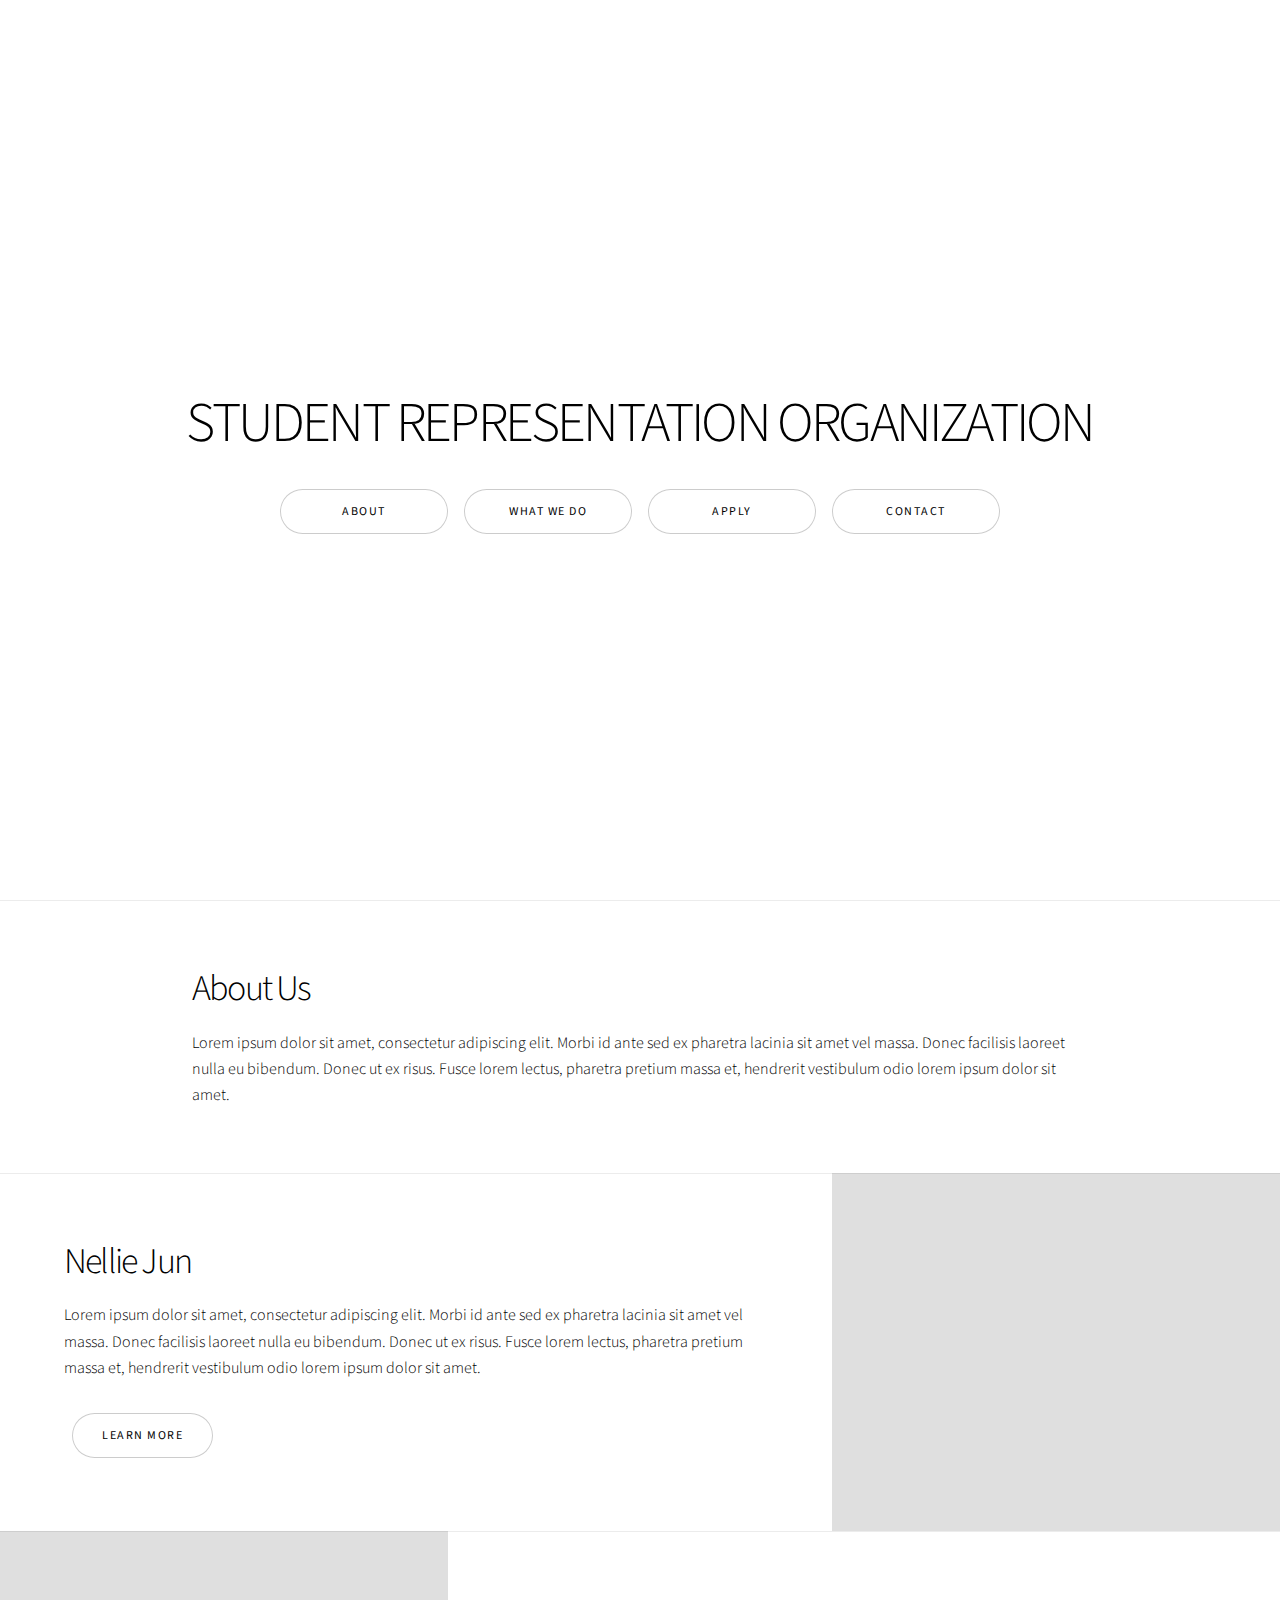
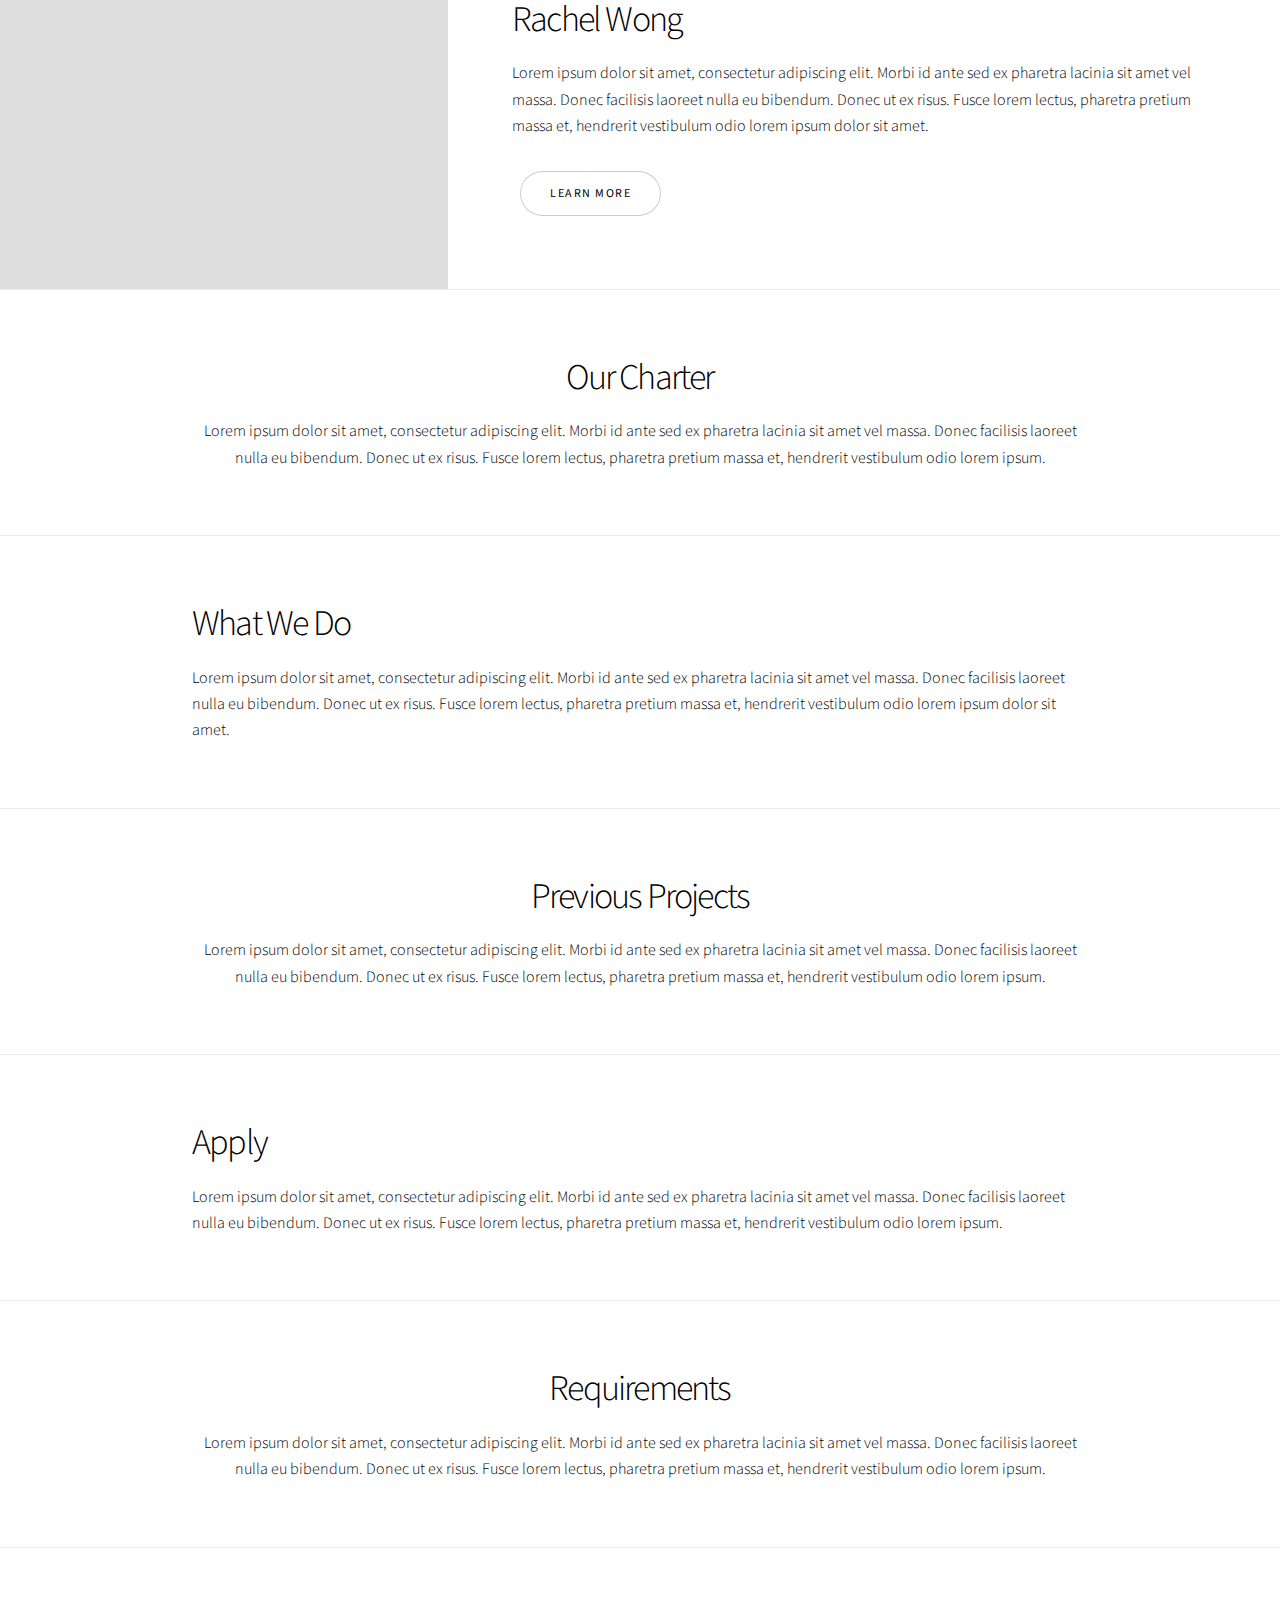
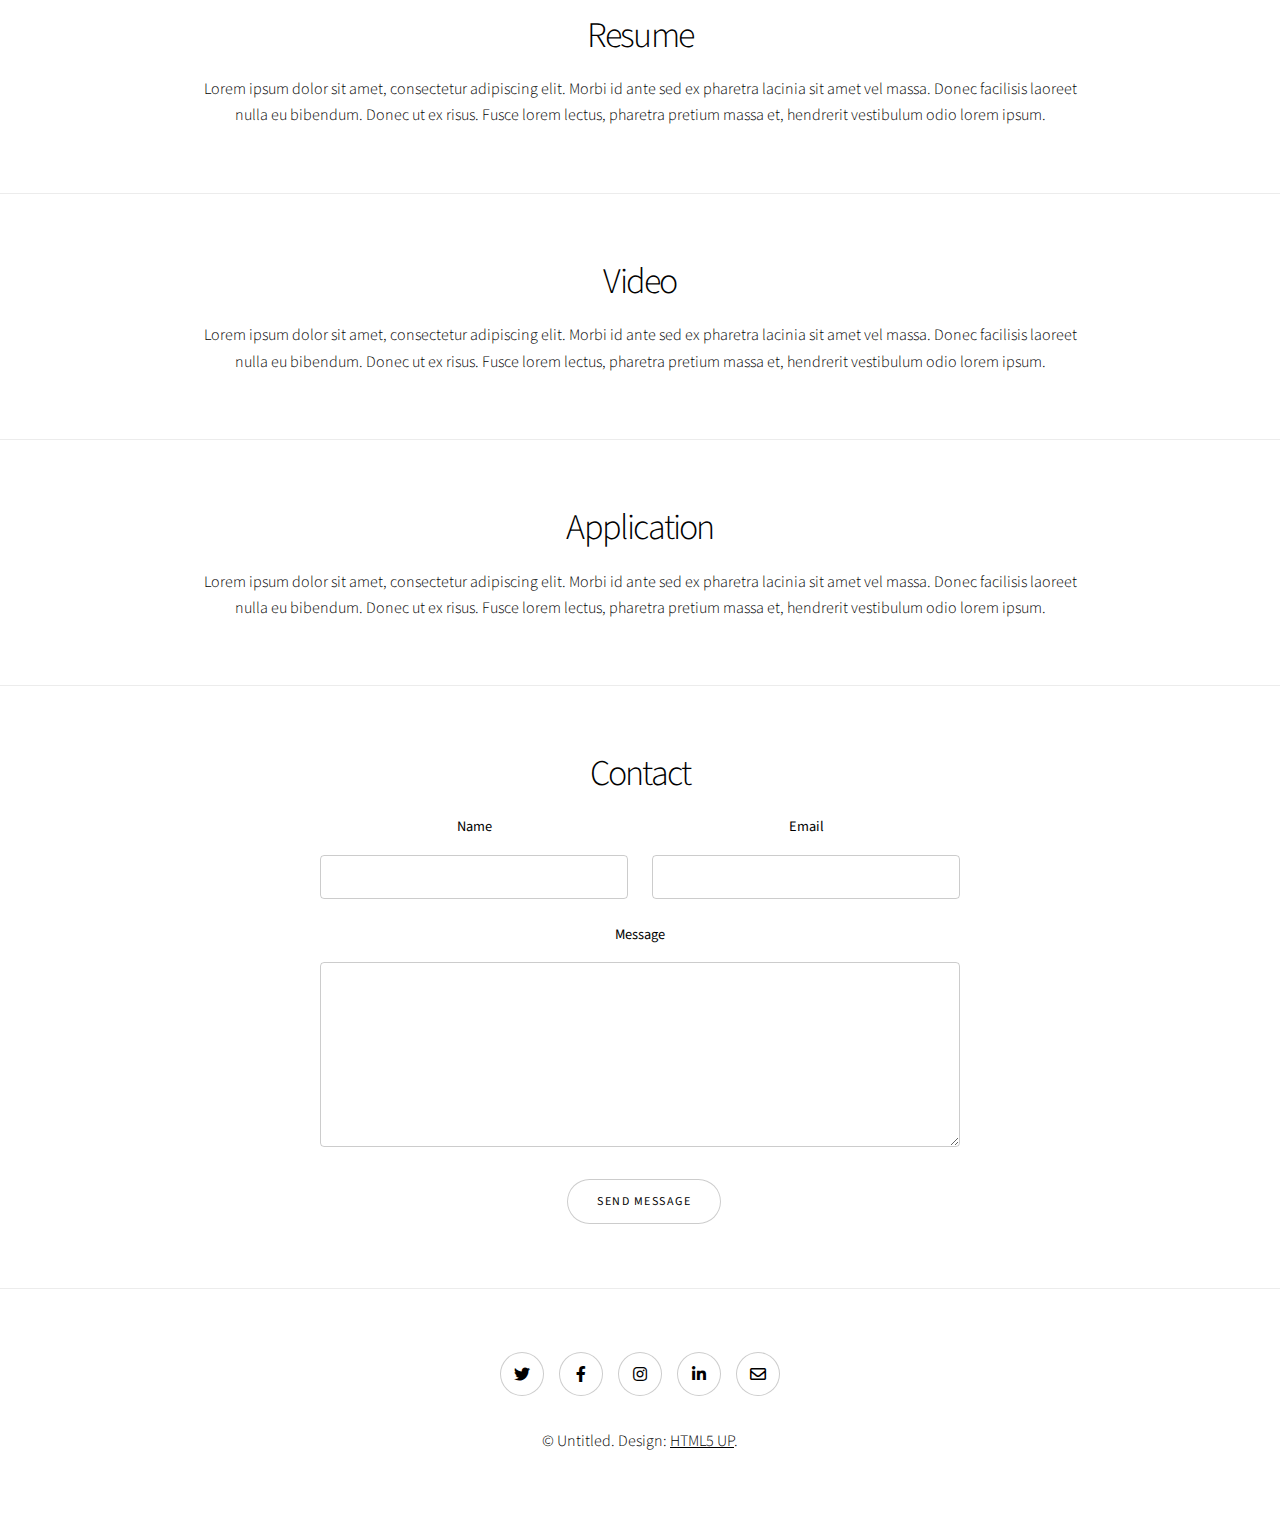
==== commit 51af4ee3: "Preliminary styling and outline of website" ====
--- a/index.html
+++ b/index.html
@@ -10,6 +10,7 @@
 		<meta charset="utf-8" />
 		<meta name="viewport" content="width=device-width, initial-scale=1, user-scalable=no" />
 		<link rel="stylesheet" href="assets/css/main.css" />
+		<link rel="stylesheet" href="assets/css/override.css" />
 		<noscript><link rel="stylesheet" href="assets/css/noscript.css" /></noscript>
 	</head>
 	<body class="is-preload">
@@ -18,70 +19,89 @@
 			<div id="wrapper" class="divided">
 
 				<!-- One -->
-					<section class="banner style1 orient-left content-align-left image-position-right fullscreen onload-image-fade-in onload-content-fade-right">
-						<div class="content">
-							<h1>Story</h1>
-							<p class="major">A (modular, highly tweakable) responsive one-page template designed by <a href="https://html5up.net">HTML5 UP</a> and released for free under the <a href="https://html5up.net/license">Creative Commons</a>.</p>
-							<ul class="actions stacked">
-								<li><a href="#first" class="button big wide smooth-scroll-middle">Get Started</a></li>
-							</ul>
-						</div>
-						<div class="image">
-							<img src="images/banner.jpg" alt="" />
-						</div>
+					<section class="banner style1 fullscreen onload-image-fade-in onload-content-fade-right">
+						<div class="content">
+							<h1>STUDENT REPRESENTATION ORGANIZATION</h1>
+							<div class="initial-page-buttons-container">
+								<div class="first-page-button">
+									<a href="#about" class="button big wide smooth-scroll-middle">About</a>
+								</div>
+								<div class="first-page-button">
+									<a href="#whatwedo" class="button big wide smooth-scroll-middle">What We Do</a>
+								</div>
+								<div class="first-page-button">
+									<a href="#apply" class="button big wide smooth-scroll-middle">Apply</a>
+								</div>
+								<div class="first-page-button">
+									<a href="#contact" class="button big wide smooth-scroll-middle">Contact</a>
+								</div>
+							</div>
+						</div>
+						
 					</section>
 
 				<!-- Two -->
-					<section class="spotlight style1 orient-right content-align-left image-position-center onscroll-image-fade-in" id="first">
-						<div class="content">
-							<h2>Magna etiam feugiat</h2>
+					<section class="spotlight style1 onscroll-image-fade-in" id="about">
+						<div class="content">
+							<h2>About Us</h2>
+							<p>Lorem ipsum dolor sit amet, consectetur adipiscing elit. Morbi id ante sed ex pharetra lacinia sit amet vel massa. Donec facilisis laoreet nulla eu bibendum. Donec ut ex risus. Fusce lorem lectus, pharetra pretium massa et, hendrerit vestibulum odio lorem ipsum dolor sit amet.</p>
+						</div>
+					</section>
+
+				<!-- Three -->
+					<section class="spotlight style1 orient-left content-align-left image-position-center onscroll-image-fade-in">
+						<div class="content">
+							<h2>Nellie Jun</h2>
 							<p>Lorem ipsum dolor sit amet, consectetur adipiscing elit. Morbi id ante sed ex pharetra lacinia sit amet vel massa. Donec facilisis laoreet nulla eu bibendum. Donec ut ex risus. Fusce lorem lectus, pharetra pretium massa et, hendrerit vestibulum odio lorem ipsum dolor sit amet.</p>
 							<ul class="actions stacked">
 								<li><a href="#" class="button">Learn More</a></li>
 							</ul>
 						</div>
 						<div class="image">
-							<img src="images/spotlight01.jpg" alt="" />
-						</div>
-					</section>
-
-				<!-- Three -->
-					<section class="spotlight style1 orient-left content-align-left image-position-center onscroll-image-fade-in">
-						<div class="content">
-							<h2>Tempus adipiscing</h2>
+							<img src="images/spotlight02.jpg" alt="" />
+						</div>
+					</section>
+
+				<!-- Four -->
+					<section class="spotlight style1 orient-right content-align-left image-position-center onscroll-image-fade-in">
+						<div class="content">
+							<h2>Rachel Wong</h2>
 							<p>Lorem ipsum dolor sit amet, consectetur adipiscing elit. Morbi id ante sed ex pharetra lacinia sit amet vel massa. Donec facilisis laoreet nulla eu bibendum. Donec ut ex risus. Fusce lorem lectus, pharetra pretium massa et, hendrerit vestibulum odio lorem ipsum dolor sit amet.</p>
 							<ul class="actions stacked">
 								<li><a href="#" class="button">Learn More</a></li>
 							</ul>
 						</div>
 						<div class="image">
-							<img src="images/spotlight02.jpg" alt="" />
-						</div>
-					</section>
-
-				<!-- Four -->
-					<section class="spotlight style1 orient-right content-align-left image-position-center onscroll-image-fade-in">
-						<div class="content">
-							<h2>Pharetra etiam nulla</h2>
+							<img src="images/spotlight03.jpg" alt="" />
+						</div>
+					</section>
+
+				<!-- Five -->
+					<section class="wrapper style1 align-center">
+						<div class="inner">
+							<h2>Our Charter</h2>
+							<p>Lorem ipsum dolor sit amet, consectetur adipiscing elit. Morbi id ante sed ex pharetra lacinia sit amet vel massa. Donec facilisis laoreet nulla eu bibendum. Donec ut ex risus. Fusce lorem lectus, pharetra pretium massa et, hendrerit vestibulum odio lorem ipsum.</p>
+						</div>
+					</section>
+
+
+					<section class="spotlight style1 onscroll-image-fade-in" id="whatwedo">
+						<div class="content">
+							<h2>What We Do</h2>
 							<p>Lorem ipsum dolor sit amet, consectetur adipiscing elit. Morbi id ante sed ex pharetra lacinia sit amet vel massa. Donec facilisis laoreet nulla eu bibendum. Donec ut ex risus. Fusce lorem lectus, pharetra pretium massa et, hendrerit vestibulum odio lorem ipsum dolor sit amet.</p>
-							<ul class="actions stacked">
-								<li><a href="#" class="button">Learn More</a></li>
-							</ul>
-						</div>
-						<div class="image">
-							<img src="images/spotlight03.jpg" alt="" />
-						</div>
-					</section>
-
-				<!-- Five -->
-					<section class="wrapper style1 align-center">
-						<div class="inner">
-							<h2>Massa sed condimentum</h2>
-							<p>Lorem ipsum dolor sit amet, consectetur adipiscing elit. Morbi id ante sed ex pharetra lacinia sit amet vel massa. Donec facilisis laoreet nulla eu bibendum. Donec ut ex risus. Fusce lorem lectus, pharetra pretium massa et, hendrerit vestibulum odio lorem ipsum.</p>
-						</div>
+						</div>
+					</section>
+
+					<section class="wrapper style1 align-center">
+						<div class="inner">
+							<h2>Previous Projects</h2>
+							<p>Lorem ipsum dolor sit amet, consectetur adipiscing elit. Morbi id ante sed ex pharetra lacinia sit amet vel massa. Donec facilisis laoreet nulla eu bibendum. Donec ut ex risus. Fusce lorem lectus, pharetra pretium massa et, hendrerit vestibulum odio lorem ipsum.</p>
+						</div>
+					</section>
+
 
 						<!-- Gallery -->
-							<div class="gallery style2 medium lightbox onscroll-fade-in">
+							<!-- <div class="gallery style2 medium lightbox onscroll-fade-in">
 								<article>
 									<a href="images/gallery/fulls/01.jpg" class="image">
 										<img src="images/gallery/thumbs/01.jpg" alt="" />
@@ -226,84 +246,51 @@
 										</ul>
 									</div>
 								</article>
-							</div>
-
-					</section>
+							</div> -->
+
+					</section>
+
 
 				<!-- Six -->
-					<section class="wrapper style1 align-center">
-						<div class="inner">
-							<h2>Ipsum sed consequat</h2>
-							<p>Lorem ipsum dolor sit amet, consectetur adipiscing elit. Morbi id ante sed ex pharetra lacinia sit amet vel massa. Donec facilisis laoreet nulla eu bibendum. Donec ut ex risus. Fusce lorem lectus, pharetra pretium massa et, hendrerit vestibulum odio lorem ipsum.</p>
-							<div class="items style1 medium onscroll-fade-in">
-								<section>
-									<span class="icon style2 major fa-gem"></span>
-									<h3>Lorem</h3>
-									<p>Lorem ipsum dolor sit amet, consectetur adipiscing elit. Morbi dui turpis, cursus eget orci amet aliquam congue semper. Etiam eget ultrices risus nec tempor elit.</p>
-								</section>
-								<section>
-									<span class="icon solid style2 major fa-save"></span>
-									<h3>Ipsum</h3>
-									<p>Lorem ipsum dolor sit amet, consectetur adipiscing elit. Morbi dui turpis, cursus eget orci amet aliquam congue semper. Etiam eget ultrices risus nec tempor elit.</p>
-								</section>
-								<section>
-									<span class="icon solid style2 major fa-chart-bar"></span>
-									<h3>Dolor</h3>
-									<p>Lorem ipsum dolor sit amet, consectetur adipiscing elit. Morbi dui turpis, cursus eget orci amet aliquam congue semper. Etiam eget ultrices risus nec tempor elit.</p>
-								</section>
-								<section>
-									<span class="icon solid style2 major fa-wifi"></span>
-									<h3>Amet</h3>
-									<p>Lorem ipsum dolor sit amet, consectetur adipiscing elit. Morbi dui turpis, cursus eget orci amet aliquam congue semper. Etiam eget ultrices risus nec tempor elit.</p>
-								</section>
-								<section>
-									<span class="icon solid style2 major fa-cog"></span>
-									<h3>Magna</h3>
-									<p>Lorem ipsum dolor sit amet, consectetur adipiscing elit. Morbi dui turpis, cursus eget orci amet aliquam congue semper. Etiam eget ultrices risus nec tempor elit.</p>
-								</section>
-								<section>
-									<span class="icon style2 major fa-paper-plane"></span>
-									<h3>Tempus</h3>
-									<p>Lorem ipsum dolor sit amet, consectetur adipiscing elit. Morbi dui turpis, cursus eget orci amet aliquam congue semper. Etiam eget ultrices risus nec tempor elit.</p>
-								</section>
-								<section>
-									<span class="icon solid style2 major fa-desktop"></span>
-									<h3>Aliquam</h3>
-									<p>Lorem ipsum dolor sit amet, consectetur adipiscing elit. Morbi dui turpis, cursus eget orci amet aliquam congue semper. Etiam eget ultrices risus nec tempor elit.</p>
-								</section>
-								<section>
-									<span class="icon solid style2 major fa-sync-alt"></span>
-									<h3>Elit</h3>
-									<p>Lorem ipsum dolor sit amet, consectetur adipiscing elit. Morbi dui turpis, cursus eget orci amet aliquam congue semper. Etiam eget ultrices risus nec tempor elit.</p>
-								</section>
-								<section>
-									<span class="icon solid style2 major fa-hashtag"></span>
-									<h3>Morbi</h3>
-									<p>Lorem ipsum dolor sit amet, consectetur adipiscing elit. Morbi dui turpis, cursus eget orci amet aliquam congue semper. Etiam eget ultrices risus nec tempor elit.</p>
-								</section>
-								<section>
-									<span class="icon solid style2 major fa-bolt"></span>
-									<h3>Turpis</h3>
-									<p>Lorem ipsum dolor sit amet, consectetur adipiscing elit. Morbi dui turpis, cursus eget orci amet aliquam congue semper. Etiam eget ultrices risus nec tempor elit.</p>
-								</section>
-								<section>
-									<span class="icon solid style2 major fa-envelope"></span>
-									<h3>Ultrices</h3>
-									<p>Lorem ipsum dolor sit amet, consectetur adipiscing elit. Morbi dui turpis, cursus eget orci amet aliquam congue semper. Etiam eget ultrices risus nec tempor elit.</p>
-								</section>
-								<section>
-									<span class="icon solid style2 major fa-leaf"></span>
-									<h3>Risus</h3>
-									<p>Lorem ipsum dolor sit amet, consectetur adipiscing elit. Morbi dui turpis, cursus eget orci amet aliquam congue semper. Etiam eget ultrices risus nec tempor elit.</p>
-								</section>
-							</div>
+					<section class="wrapper style1 onscroll-image-fade-in" id="apply">
+						<div class="inner">
+							<h2>Apply</h2>
+							<p>Lorem ipsum dolor sit amet, consectetur adipiscing elit. Morbi id ante sed ex pharetra lacinia sit amet vel massa. Donec facilisis laoreet nulla eu bibendum. Donec ut ex risus. Fusce lorem lectus, pharetra pretium massa et, hendrerit vestibulum odio lorem ipsum.</p>
+						</div>
+					</section>
+
+					<section class="wrapper style1 align-center">
+						<div class="inner">
+							<h2>Requirements</h2>
+							<p>Lorem ipsum dolor sit amet, consectetur adipiscing elit. Morbi id ante sed ex pharetra lacinia sit amet vel massa. Donec facilisis laoreet nulla eu bibendum. Donec ut ex risus. Fusce lorem lectus, pharetra pretium massa et, hendrerit vestibulum odio lorem ipsum.</p>
+						</div>
+					</section>
+
+					<section class="wrapper style1 align-center">
+						<div class="inner">
+							<h2>Resume</h2>
+							<p>Lorem ipsum dolor sit amet, consectetur adipiscing elit. Morbi id ante sed ex pharetra lacinia sit amet vel massa. Donec facilisis laoreet nulla eu bibendum. Donec ut ex risus. Fusce lorem lectus, pharetra pretium massa et, hendrerit vestibulum odio lorem ipsum.</p>
+						</div>
+					</section>
+
+					<section class="wrapper style1 align-center">
+						<div class="inner">
+							<h2>Video</h2>
+							<p>Lorem ipsum dolor sit amet, consectetur adipiscing elit. Morbi id ante sed ex pharetra lacinia sit amet vel massa. Donec facilisis laoreet nulla eu bibendum. Donec ut ex risus. Fusce lorem lectus, pharetra pretium massa et, hendrerit vestibulum odio lorem ipsum.</p>
+						</div>
+					</section>
+
+ 					<section class="wrapper style1 align-center">
+						<div class="inner">
+							<h2>Application</h2>
+							<p>Lorem ipsum dolor sit amet, consectetur adipiscing elit. Morbi id ante sed ex pharetra lacinia sit amet vel massa. Donec facilisis laoreet nulla eu bibendum. Donec ut ex risus. Fusce lorem lectus, pharetra pretium massa et, hendrerit vestibulum odio lorem ipsum.</p>
 						</div>
 					</section>
 
 				<!-- Seven -->
-					<section class="wrapper style1 align-center">
+					<section class="wrapper style1 align-center" id="contact">
 						<div class="inner medium">
-							<h2>Get in touch</h2>
+							<h2>Contact</h2>
 							<form method="post" action="#">
 								<div class="fields">
 									<div class="field half">
--- a/assets/css/main.css
+++ b/assets/css/main.css
@@ -1,10 +1,10 @@
 @import url(fontawesome-all.min.css);
 @import url("https://fonts.googleapis.com/css?family=Source+Sans+Pro:300,300i,400,400i");
 
-/*
-	Story by HTML5 UP
-	html5up.net | @ajlkn
-	Free for personal and commercial use under the CCA 3.0 license (html5up.net/license)
+/*
+	Story by HTML5 UP
+	html5up.net | @ajlkn
+	Free for personal and commercial use under the CCA 3.0 license (html5up.net/license)
 */
 
 html, body, div, span, applet, object,
@@ -2760,12 +2760,12 @@
 		display: flex;
 		cursor: default;
 		list-style: none;
-		margin-left: -1rem;
+		/*margin-left: -1rem;*/
 		padding-left: 0;
 	}
 
 		ul.actions li {
-			padding: 0 0 0 1rem;
+			/*padding: 0 0 0 1rem;*/
 			vertical-align: middle;
 		}
 
@@ -2779,7 +2779,7 @@
 		}
 
 			ul.actions.special li:first-child {
-				padding-left: 0;
+				/*padding-left: 0;*/
 			}
 
 		ul.actions.stacked {
@@ -2787,11 +2787,11 @@
 			-webkit-flex-direction: column;
 			-ms-flex-direction: column;
 			flex-direction: column;
-			margin-left: 0;
+			/*margin-left: 0;*/
 		}
 
 			ul.actions.stacked li {
-				padding: 1.3rem 0 0 0;
+				/*padding: 1.3rem 0 0 0;*/
 			}
 
 				ul.actions.stacked li:first-child {
@@ -3472,8 +3472,8 @@
 			-webkit-flex-shrink: 1;
 			-ms-flex-shrink: 1;
 			flex-shrink: 1;
-			width: 50%;
-			max-width: 48rem;
+			/*width: 50%;*/
+			/*max-width: 48rem;*/
 			margin: 0 auto;
 		}
 
@@ -4428,6 +4428,10 @@
 
 	.banner.style4.invert.android .image:after {
 		background-image: url("data:image/svg+xml;charset=utf8,%3Csvg xmlns='http://www.w3.org/2000/svg' xmlns:xlink='http://www.w3.org/1999/xlink' width='64px' height='32px' viewBox='0 0 64 32' zoomAndPan='disable'%3E%3Cstyle%3Erect %7Bfill: transparent%3B stroke: white%3B stroke-width: 1px%3B %7D%3C/style%3E%3Crect rx='4' ry='4' x='6' y='4' width='52' height='24' vector-effect='non-scaling-stroke' /%3E%3C/svg%3E");
+	}
+
+	.banner h1 {
+		text-align: center;
 	}
 
 /* Spotlight (transitions) */
@@ -8600,4 +8604,7 @@
 
 			#wrapper.divided > .invert:first-child {
 				box-shadow: none !important;
-			}+			}
+
+
+			--- a/assets/css/override.css
+++ b/assets/css/override.css
@@ -0,0 +1,19 @@
+.initial-page-buttons-container {
+	display: flex;
+	margin: auto;
+	justify-content: center;
+}
+
+.content h1 {
+    max-width: 80%;
+    margin: 0 auto 2rem auto;
+}
+
+.initial-page-buttons-container ul {
+    margin: 1rem;
+}
+
+.first-page-button {
+	/*margin: auto;*/
+	margin: 0 0.5rem 0 0.5rem;
+}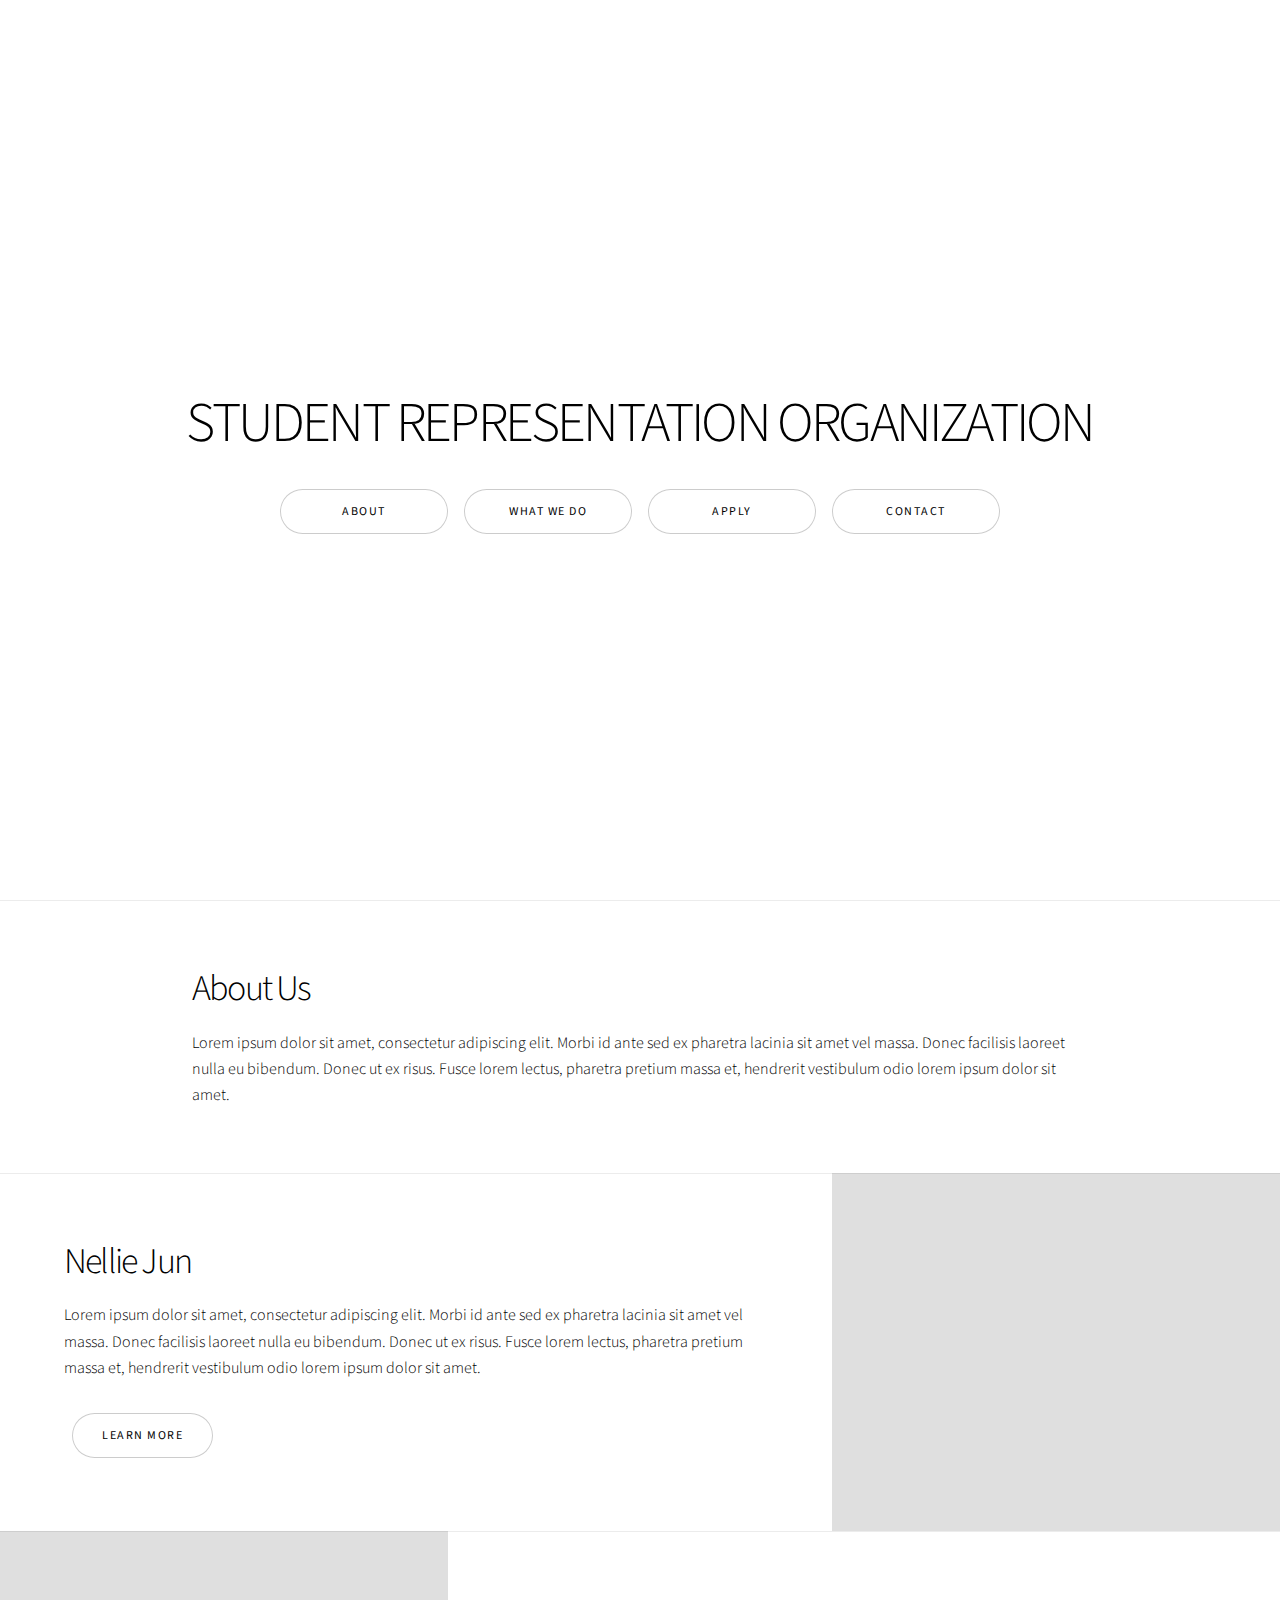
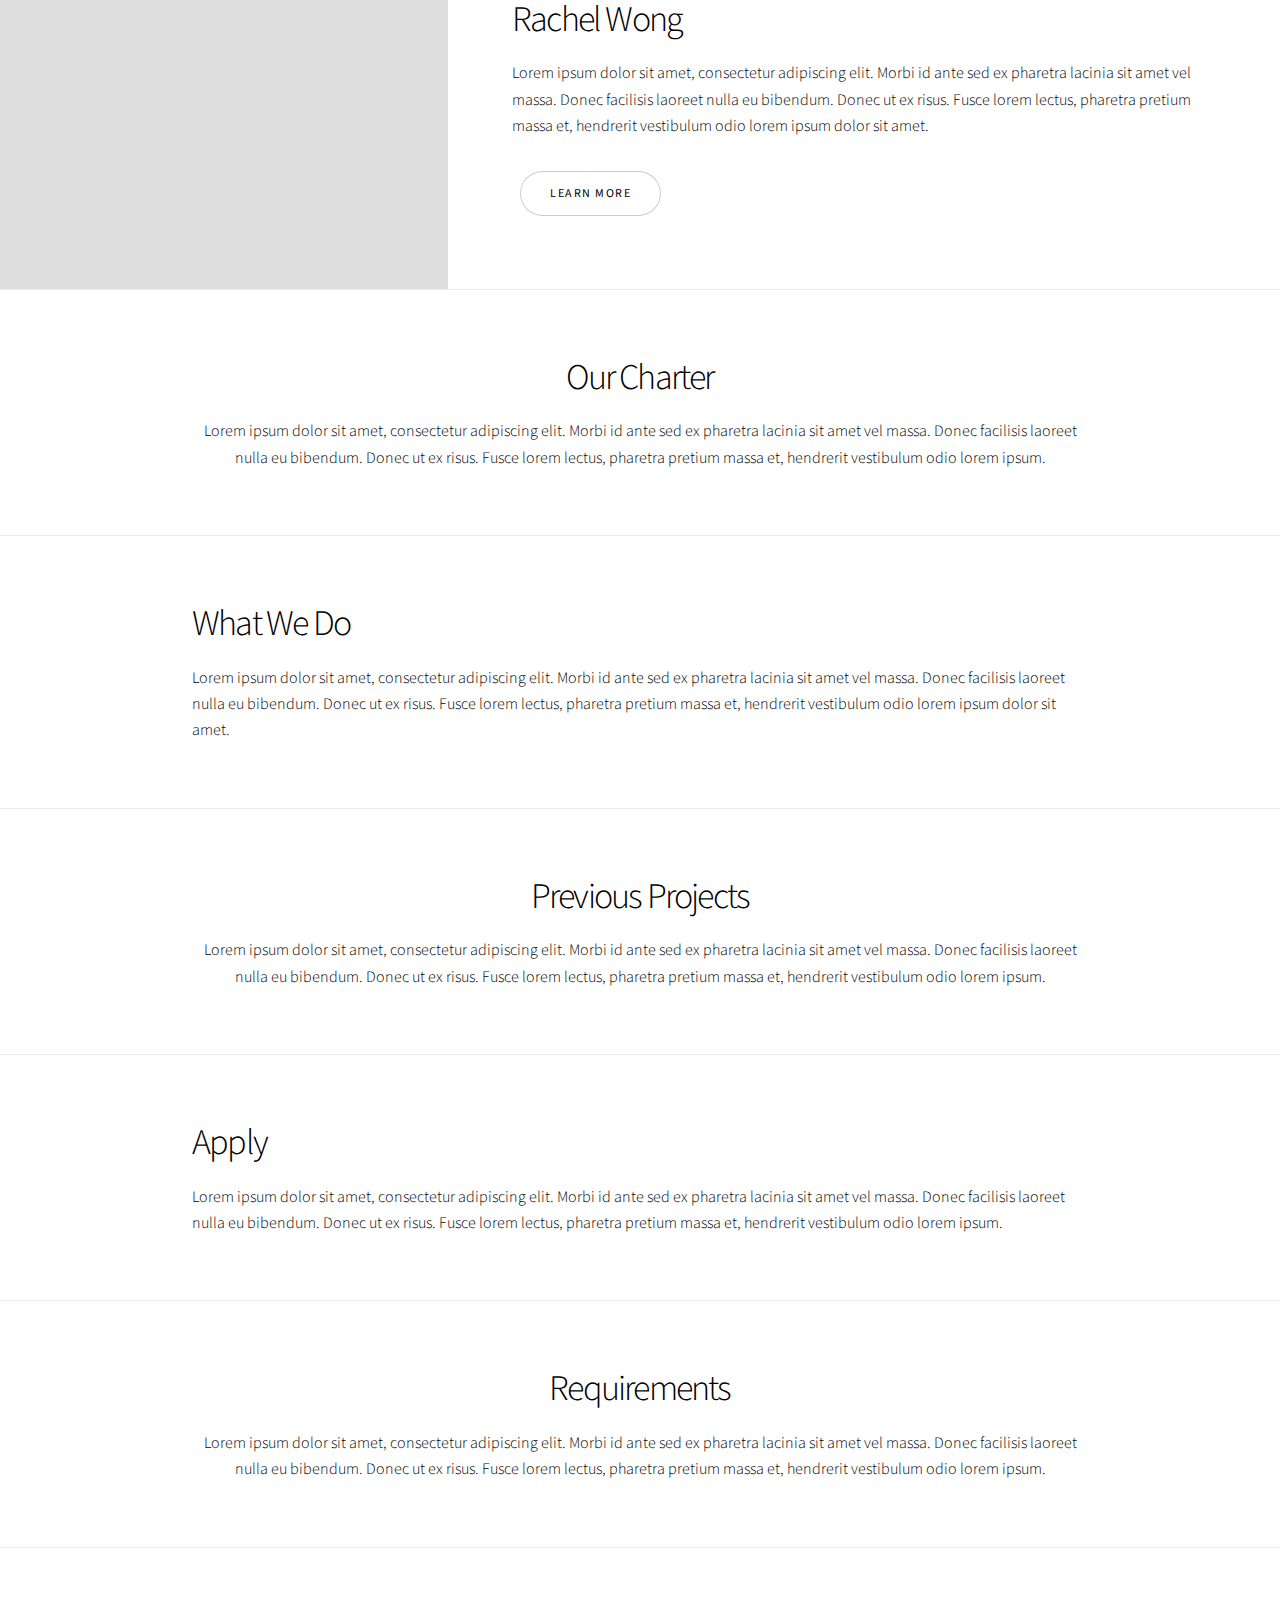
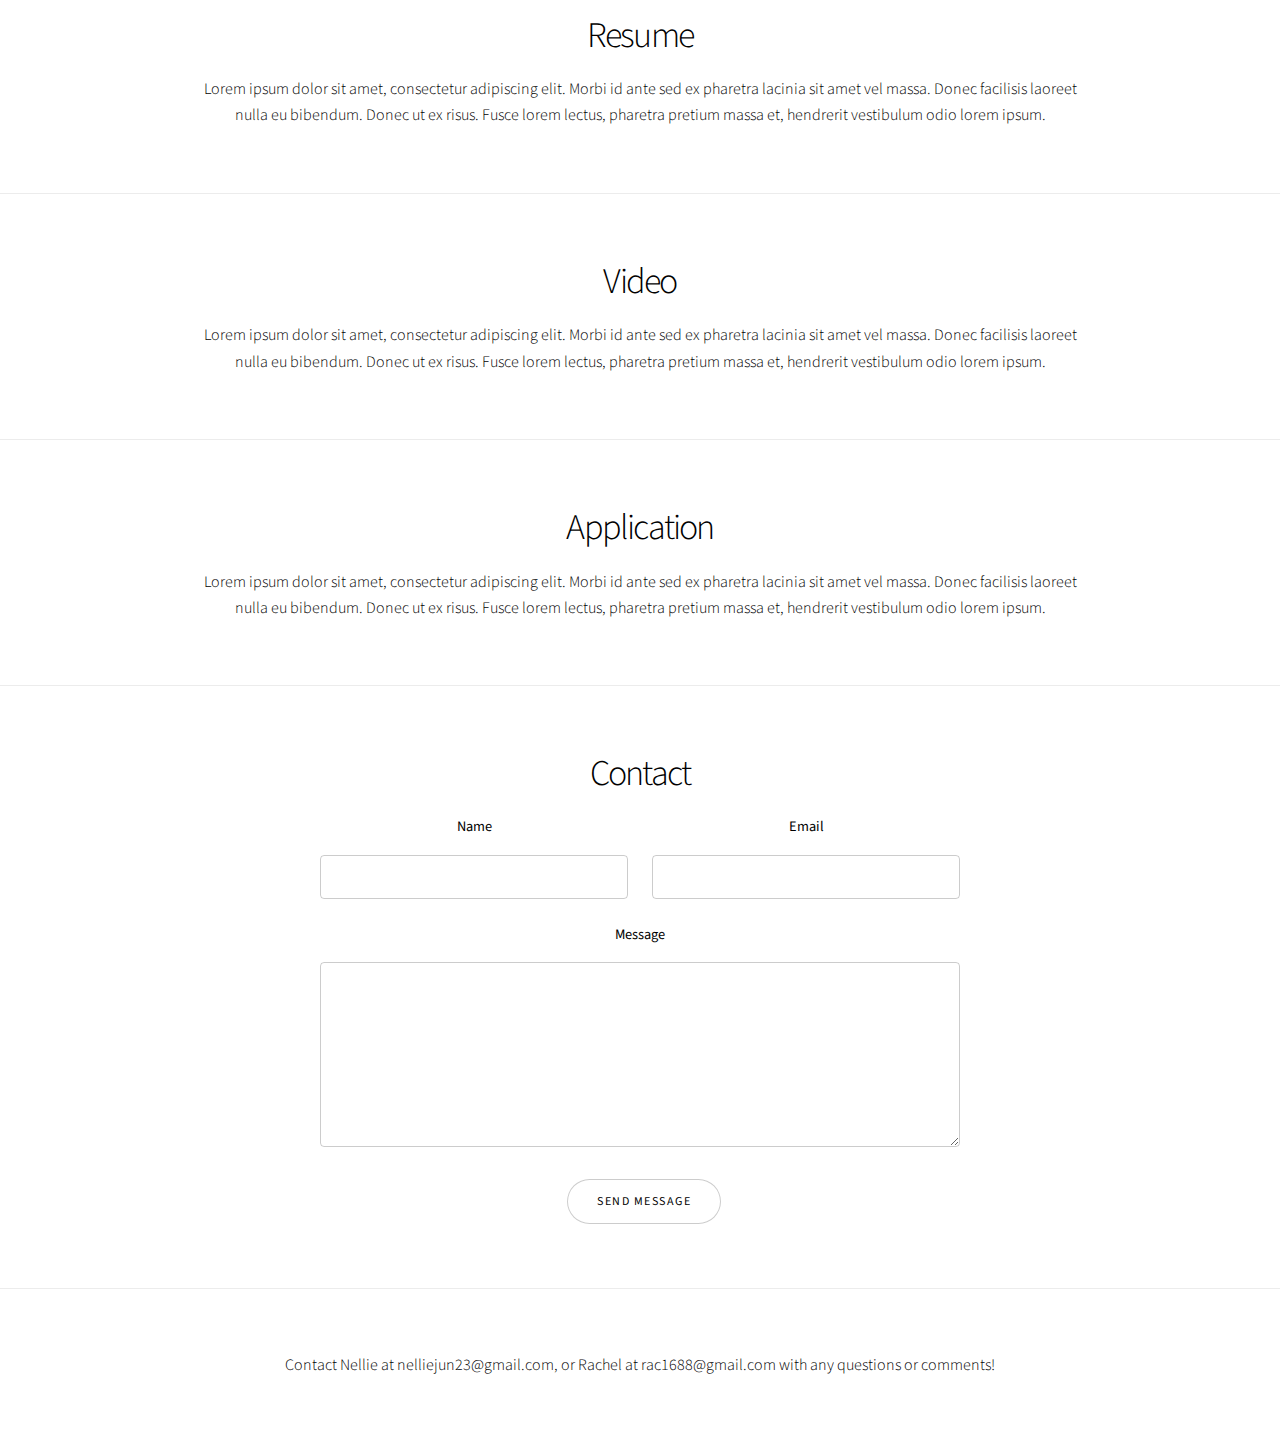
==== commit da263214: "updated footer to include contact info" ====
--- a/index.html
+++ b/index.html
@@ -317,14 +317,15 @@
 				<!-- Footer -->
 					<footer class="wrapper style1 align-center">
 						<div class="inner">
-							<ul class="icons">
+							<!-- <ul class="icons">
 								<li><a href="#" class="icon brands style2 fa-twitter"><span class="label">Twitter</span></a></li>
 								<li><a href="#" class="icon brands style2 fa-facebook-f"><span class="label">Facebook</span></a></li>
 								<li><a href="#" class="icon brands style2 fa-instagram"><span class="label">Instagram</span></a></li>
 								<li><a href="#" class="icon brands style2 fa-linkedin-in"><span class="label">LinkedIn</span></a></li>
 								<li><a href="#" class="icon style2 fa-envelope"><span class="label">Email</span></a></li>
-							</ul>
-							<p>&copy; Untitled. Design: <a href="https://html5up.net">HTML5 UP</a>.</p>
+							</ul> -->
+							<p> Contact Nellie at nelliejun23@gmail.com, or Rachel at rac1688@gmail.com with any questions or comments!
+							</p>
 						</div>
 					</footer>
 
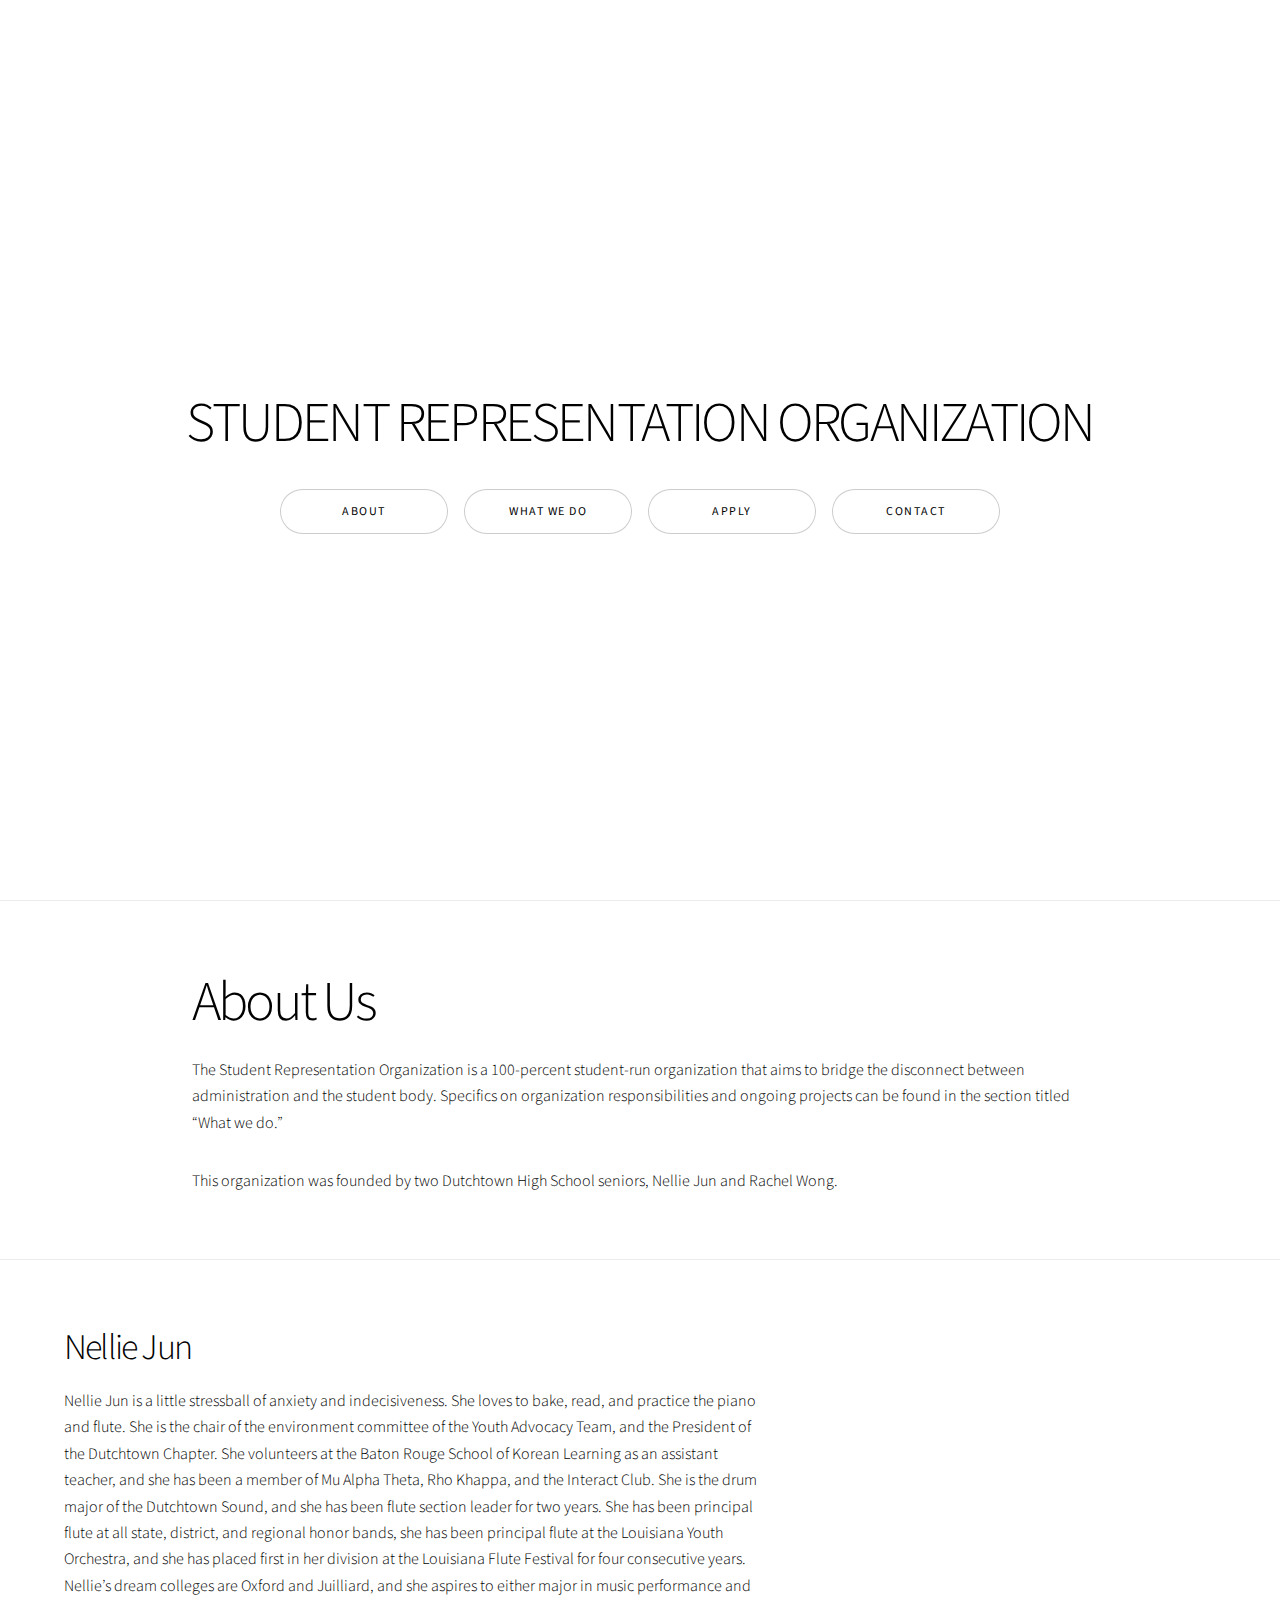
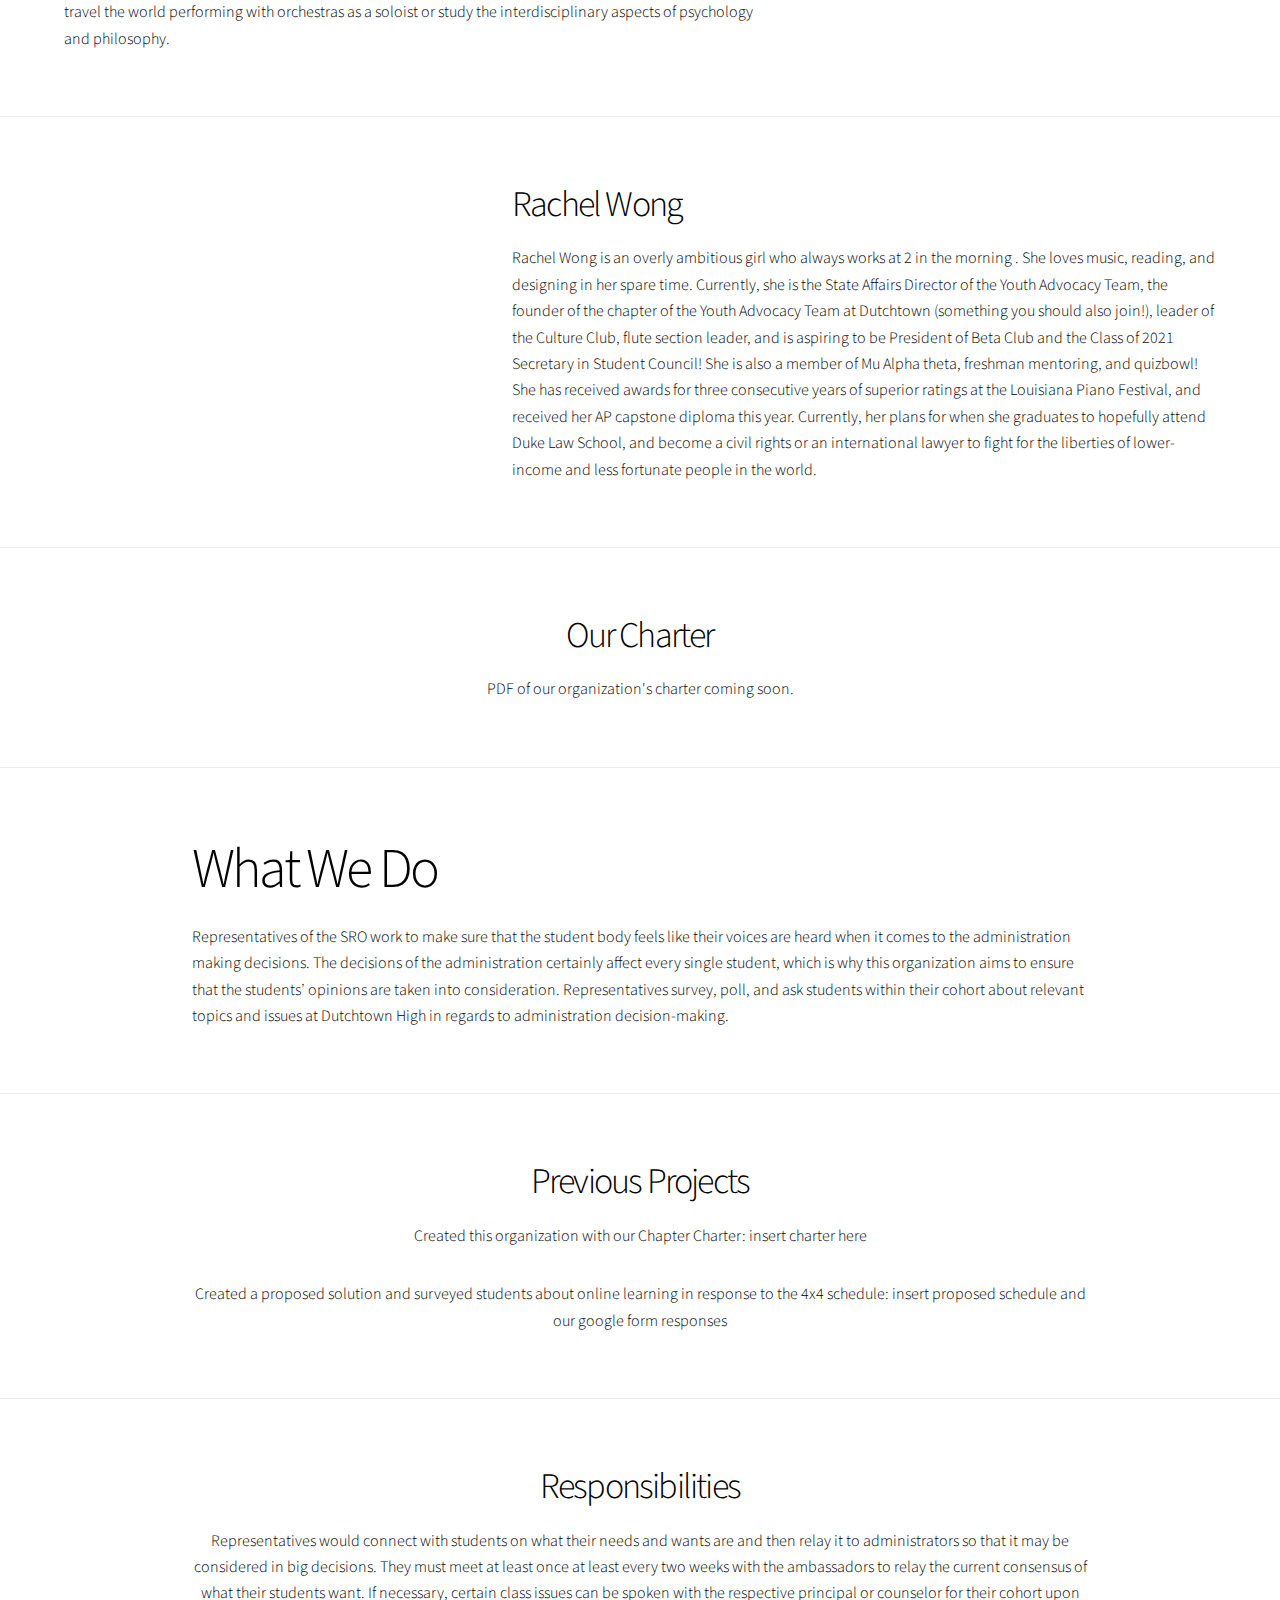
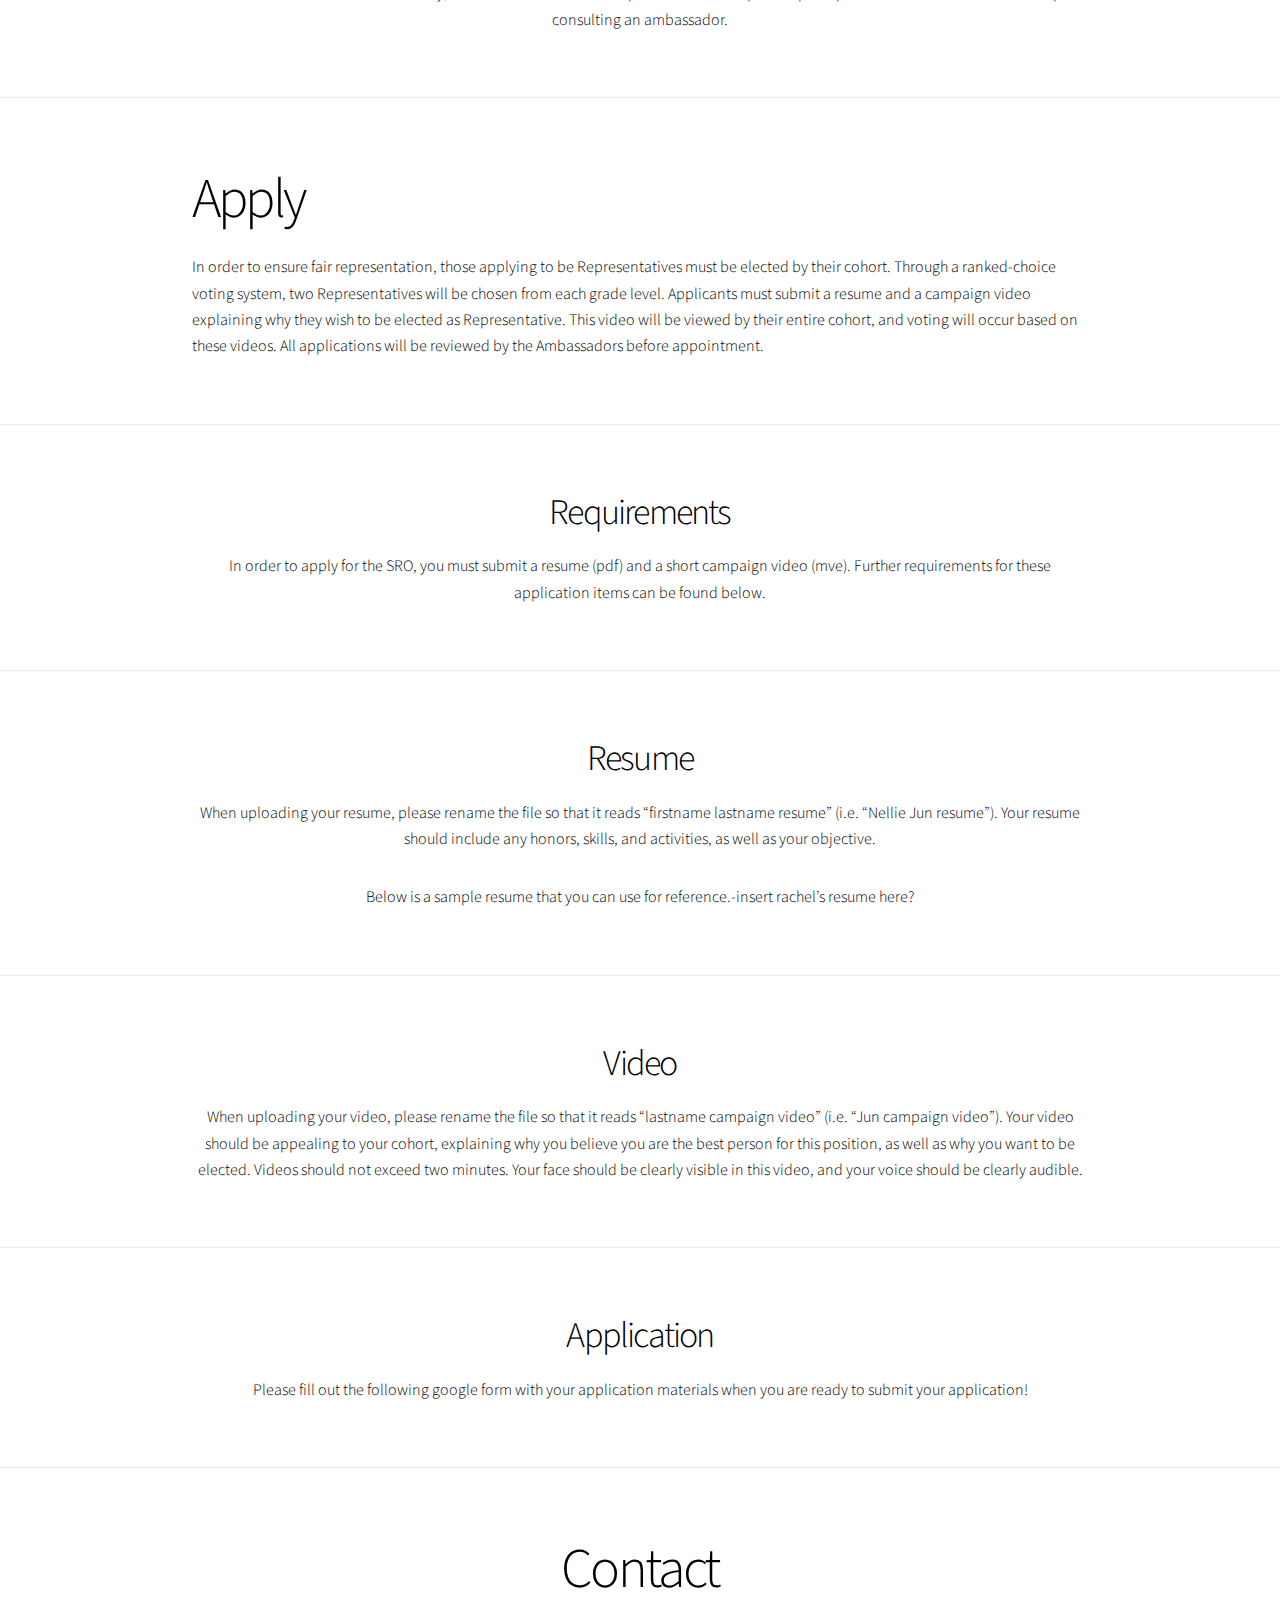
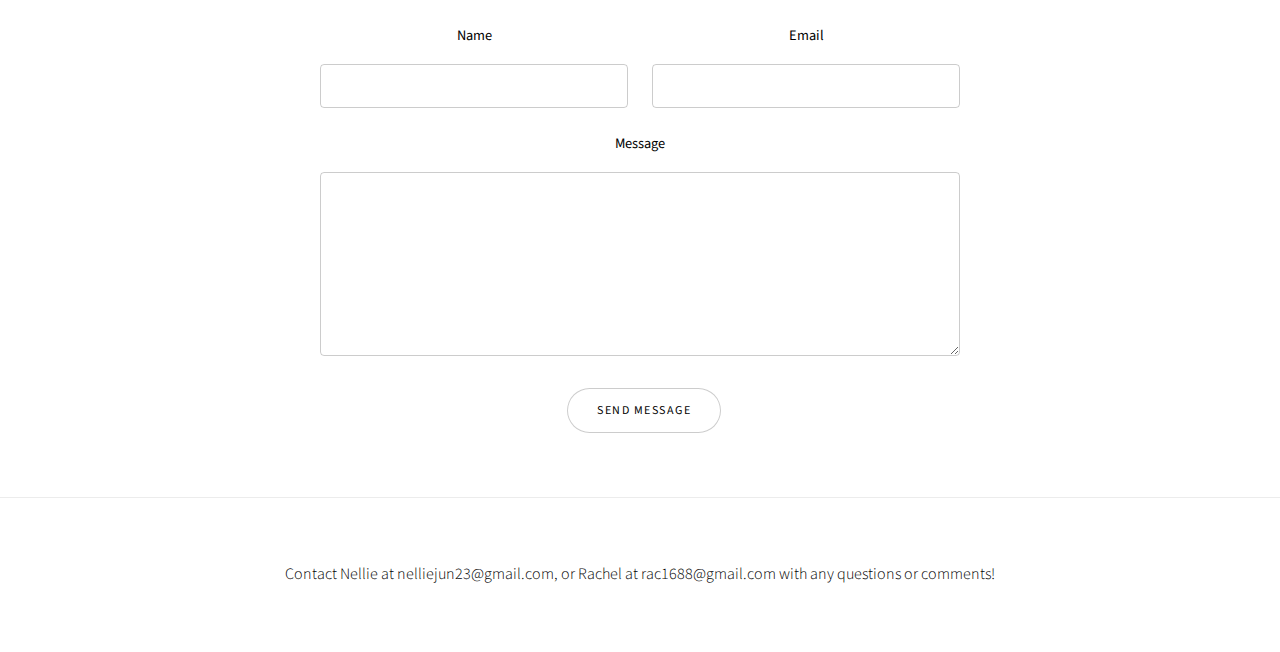
==== commit c3ffe0d1: "updated more text content, updated heading sizings" ====
--- a/index.html
+++ b/index.html
@@ -43,8 +43,12 @@
 				<!-- Two -->
 					<section class="spotlight style1 onscroll-image-fade-in" id="about">
 						<div class="content">
-							<h2>About Us</h2>
-							<p>Lorem ipsum dolor sit amet, consectetur adipiscing elit. Morbi id ante sed ex pharetra lacinia sit amet vel massa. Donec facilisis laoreet nulla eu bibendum. Donec ut ex risus. Fusce lorem lectus, pharetra pretium massa et, hendrerit vestibulum odio lorem ipsum dolor sit amet.</p>
+							<h2 class="subsubheader">About Us</h2>
+							<p>The Student Representation Organization is a 100-percent student-run organization that aims to bridge the disconnect between administration and the student body. Specifics on organization responsibilities and ongoing projects can be found in the section titled “What we do.”
+							</p>
+							<p>
+							This organization was founded by two Dutchtown High School seniors, Nellie Jun and Rachel Wong. 
+</p>
 						</div>
 					</section>
 
@@ -52,13 +56,11 @@
 					<section class="spotlight style1 orient-left content-align-left image-position-center onscroll-image-fade-in">
 						<div class="content">
 							<h2>Nellie Jun</h2>
-							<p>Lorem ipsum dolor sit amet, consectetur adipiscing elit. Morbi id ante sed ex pharetra lacinia sit amet vel massa. Donec facilisis laoreet nulla eu bibendum. Donec ut ex risus. Fusce lorem lectus, pharetra pretium massa et, hendrerit vestibulum odio lorem ipsum dolor sit amet.</p>
-							<ul class="actions stacked">
-								<li><a href="#" class="button">Learn More</a></li>
-							</ul>
+							<p>Nellie Jun is a little stressball of anxiety and indecisiveness. She loves to bake, read, and practice the piano and flute. She is the chair of the environment committee of the Youth Advocacy Team, and the President of the Dutchtown Chapter. She volunteers at the Baton Rouge School of Korean Learning as an assistant teacher, and she has been a member of Mu Alpha Theta, Rho Khappa, and the Interact Club. She is the drum major of the Dutchtown Sound, and she has been flute section leader for two years. She has been principal flute at all state, district, and regional honor bands, she has been principal flute at the Louisiana Youth Orchestra, and she has placed first in her division at the Louisiana Flute Festival for four consecutive years. Nellie’s dream colleges are Oxford and Juilliard, and she aspires to either major in music performance and travel the world performing with orchestras as a soloist or study the interdisciplinary aspects of psychology and philosophy. </p>
+							
 						</div>
 						<div class="image">
-							<img src="images/spotlight02.jpg" alt="" />
+							<img src="images/nellie.jpg" alt="picture of Nellie" />
 						</div>
 					</section>
 
@@ -66,10 +68,9 @@
 					<section class="spotlight style1 orient-right content-align-left image-position-center onscroll-image-fade-in">
 						<div class="content">
 							<h2>Rachel Wong</h2>
-							<p>Lorem ipsum dolor sit amet, consectetur adipiscing elit. Morbi id ante sed ex pharetra lacinia sit amet vel massa. Donec facilisis laoreet nulla eu bibendum. Donec ut ex risus. Fusce lorem lectus, pharetra pretium massa et, hendrerit vestibulum odio lorem ipsum dolor sit amet.</p>
-							<ul class="actions stacked">
-								<li><a href="#" class="button">Learn More</a></li>
-							</ul>
+							<p>Rachel Wong is an overly ambitious girl who always works at 2 in the morning . She loves music, reading, and designing in her spare time. Currently, she is the State Affairs Director of the Youth Advocacy Team, the founder of the chapter of the Youth Advocacy Team at Dutchtown (something you should also join!), leader of the Culture Club, flute section leader,  and is aspiring to be President of Beta Club and the Class of 2021 Secretary in Student Council! She is also a member of Mu Alpha theta, freshman mentoring, and quizbowl! She has received awards for three consecutive years of superior ratings at the Louisiana Piano Festival, and received her AP capstone diploma this year. Currently, her plans for when she graduates to hopefully attend Duke Law School, and become a civil rights or an international lawyer to fight for the liberties of lower-income and less fortunate people in the world.
+							</p>
+							
 						</div>
 						<div class="image">
 							<img src="images/spotlight03.jpg" alt="" />
@@ -80,22 +81,36 @@
 					<section class="wrapper style1 align-center">
 						<div class="inner">
 							<h2>Our Charter</h2>
-							<p>Lorem ipsum dolor sit amet, consectetur adipiscing elit. Morbi id ante sed ex pharetra lacinia sit amet vel massa. Donec facilisis laoreet nulla eu bibendum. Donec ut ex risus. Fusce lorem lectus, pharetra pretium massa et, hendrerit vestibulum odio lorem ipsum.</p>
+							<p>PDF of our organization's charter coming soon.</p>
 						</div>
 					</section>
 
 
 					<section class="spotlight style1 onscroll-image-fade-in" id="whatwedo">
 						<div class="content">
-							<h2>What We Do</h2>
-							<p>Lorem ipsum dolor sit amet, consectetur adipiscing elit. Morbi id ante sed ex pharetra lacinia sit amet vel massa. Donec facilisis laoreet nulla eu bibendum. Donec ut ex risus. Fusce lorem lectus, pharetra pretium massa et, hendrerit vestibulum odio lorem ipsum dolor sit amet.</p>
+							<h2 class="subsubheader">What We Do</h2>
+							<p>Representatives of the SRO work to make sure that the student body feels like their voices are heard when it comes to the administration making decisions. The decisions of the administration certainly affect every single student, which is why this organization aims to ensure that the students’ opinions are taken into consideration. Representatives survey, poll, and ask students within their cohort about relevant topics and issues at Dutchtown High in regards to administration decision-making. 
+							</p>
 						</div>
 					</section>
 
 					<section class="wrapper style1 align-center">
 						<div class="inner">
 							<h2>Previous Projects</h2>
-							<p>Lorem ipsum dolor sit amet, consectetur adipiscing elit. Morbi id ante sed ex pharetra lacinia sit amet vel massa. Donec facilisis laoreet nulla eu bibendum. Donec ut ex risus. Fusce lorem lectus, pharetra pretium massa et, hendrerit vestibulum odio lorem ipsum.</p>
+							<p>Created this organization with our Chapter Charter: insert charter here
+							</p>
+							<p>
+							Created a proposed solution and surveyed students about online learning in response to the 4x4 schedule: insert proposed schedule and our google form responses 
+							</p>
+						</div>
+					</section>
+
+					<section class="wrapper style1 align-center">
+						<div class="inner">
+							<h2>Responsibilities</h2>
+							<p> Representatives would connect with students on what their needs and wants are and then relay it to administrators so that it may be considered in big decisions. 
+							They must meet at least once at least every two weeks with the ambassadors to relay the current consensus of what their students want. If necessary, certain class issues can be spoken with the respective principal or counselor for their cohort upon consulting an ambassador. 
+							</p>
 						</div>
 					</section>
 
@@ -254,43 +269,51 @@
 				<!-- Six -->
 					<section class="wrapper style1 onscroll-image-fade-in" id="apply">
 						<div class="inner">
-							<h2>Apply</h2>
-							<p>Lorem ipsum dolor sit amet, consectetur adipiscing elit. Morbi id ante sed ex pharetra lacinia sit amet vel massa. Donec facilisis laoreet nulla eu bibendum. Donec ut ex risus. Fusce lorem lectus, pharetra pretium massa et, hendrerit vestibulum odio lorem ipsum.</p>
+							<h2 class="subsubheader">Apply</h2>
+							<p>In order to ensure fair representation, those applying to be Representatives must be elected by their cohort. Through a ranked-choice voting system, two Representatives will be chosen from each grade level. Applicants must submit a resume and a campaign video explaining why they wish to be elected as Representative. This video will be viewed by their entire cohort, and voting will occur based on these videos. All applications will be reviewed by the Ambassadors before appointment. 
+							</p>
 						</div>
 					</section>
 
 					<section class="wrapper style1 align-center">
 						<div class="inner">
 							<h2>Requirements</h2>
-							<p>Lorem ipsum dolor sit amet, consectetur adipiscing elit. Morbi id ante sed ex pharetra lacinia sit amet vel massa. Donec facilisis laoreet nulla eu bibendum. Donec ut ex risus. Fusce lorem lectus, pharetra pretium massa et, hendrerit vestibulum odio lorem ipsum.</p>
+							<p>In order to apply for the SRO, you must submit a resume (pdf) and a short campaign video (mve). Further requirements for these application items can be found below. 
+							</p>
 						</div>
 					</section>
 
 					<section class="wrapper style1 align-center">
 						<div class="inner">
 							<h2>Resume</h2>
-							<p>Lorem ipsum dolor sit amet, consectetur adipiscing elit. Morbi id ante sed ex pharetra lacinia sit amet vel massa. Donec facilisis laoreet nulla eu bibendum. Donec ut ex risus. Fusce lorem lectus, pharetra pretium massa et, hendrerit vestibulum odio lorem ipsum.</p>
+							<p>When uploading your resume, please rename the file so that it reads “firstname lastname resume” (i.e. “Nellie Jun resume”). Your resume should include any honors, skills, and activities, as well as your objective. 
+							</p>
+							<p>
+							Below is a sample resume that you can use for reference.-insert rachel’s resume here?
+							</p>
 						</div>
 					</section>
 
 					<section class="wrapper style1 align-center">
 						<div class="inner">
 							<h2>Video</h2>
-							<p>Lorem ipsum dolor sit amet, consectetur adipiscing elit. Morbi id ante sed ex pharetra lacinia sit amet vel massa. Donec facilisis laoreet nulla eu bibendum. Donec ut ex risus. Fusce lorem lectus, pharetra pretium massa et, hendrerit vestibulum odio lorem ipsum.</p>
+							<p>When uploading your video, please rename the file so that it reads “lastname campaign video” (i.e. “Jun campaign video”). Your video should be appealing to your cohort, explaining why you believe you are the best person for this position, as well as why you want to be elected. Videos should not exceed two minutes. Your face should be clearly visible in this video, and your voice should be clearly audible. 
+							</p>
 						</div>
 					</section>
 
  					<section class="wrapper style1 align-center">
 						<div class="inner">
 							<h2>Application</h2>
-							<p>Lorem ipsum dolor sit amet, consectetur adipiscing elit. Morbi id ante sed ex pharetra lacinia sit amet vel massa. Donec facilisis laoreet nulla eu bibendum. Donec ut ex risus. Fusce lorem lectus, pharetra pretium massa et, hendrerit vestibulum odio lorem ipsum.</p>
+							<p>Please fill out the following google form with your application materials when you are ready to submit your application!
+							</p>
 						</div>
 					</section>
 
 				<!-- Seven -->
 					<section class="wrapper style1 align-center" id="contact">
 						<div class="inner medium">
-							<h2>Contact</h2>
+							<h2 class="subsubheader">Contact</h2>
 							<form method="post" action="#">
 								<div class="fields">
 									<div class="field half">
--- a/assets/css/main.css
+++ b/assets/css/main.css
@@ -5804,7 +5804,7 @@
 		}
 
 	.spotlight .image {
-		background-color: rgba(0, 0, 0, 0.125);
+	/*	background-color: rgba(0, 0, 0, 0.125);*/
 	}
 
 	.spotlight.invert .image {
--- a/assets/css/override.css
+++ b/assets/css/override.css
@@ -16,4 +16,14 @@
 .first-page-button {
 	/*margin: auto;*/
 	margin: 0 0.5rem 0 0.5rem;
+}
+
+img {
+
+	object-fit: contain !important;
+
+}
+
+.subsubheader {
+	font-size: 3.5rem;
 }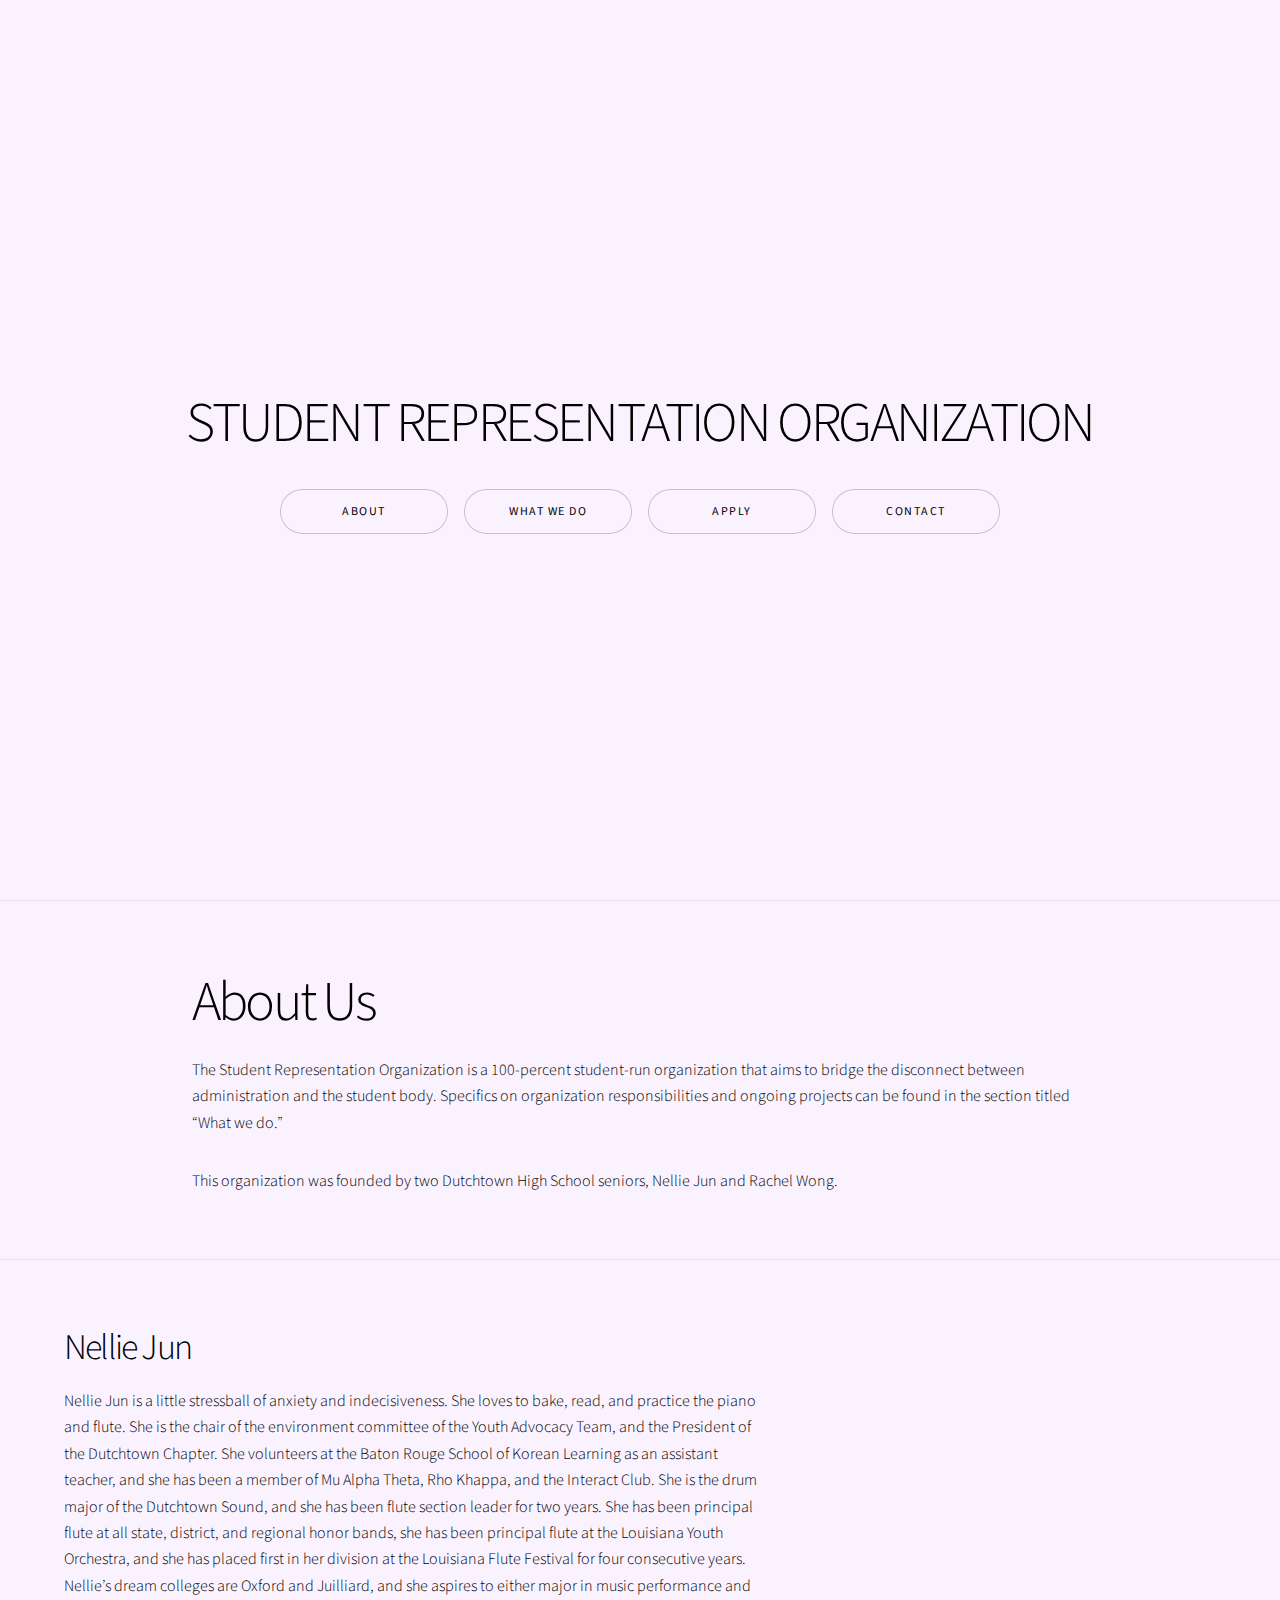
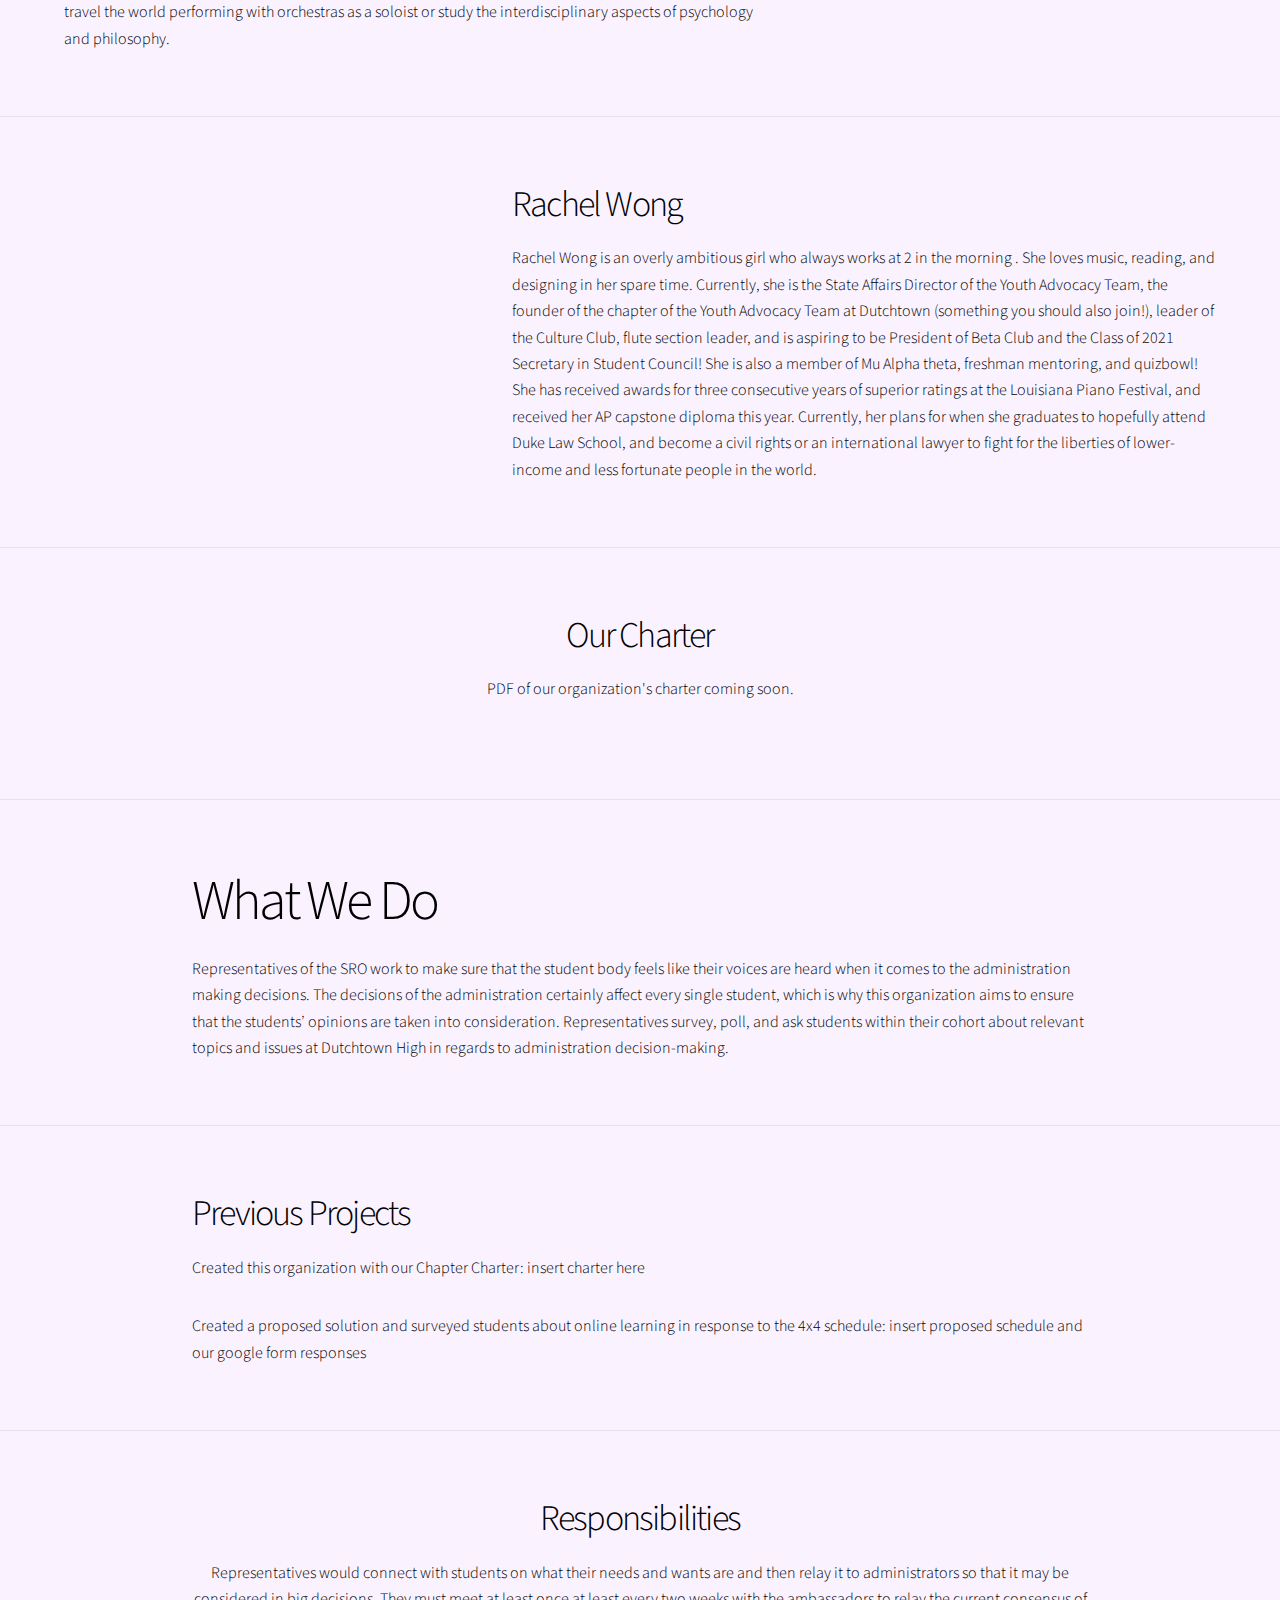
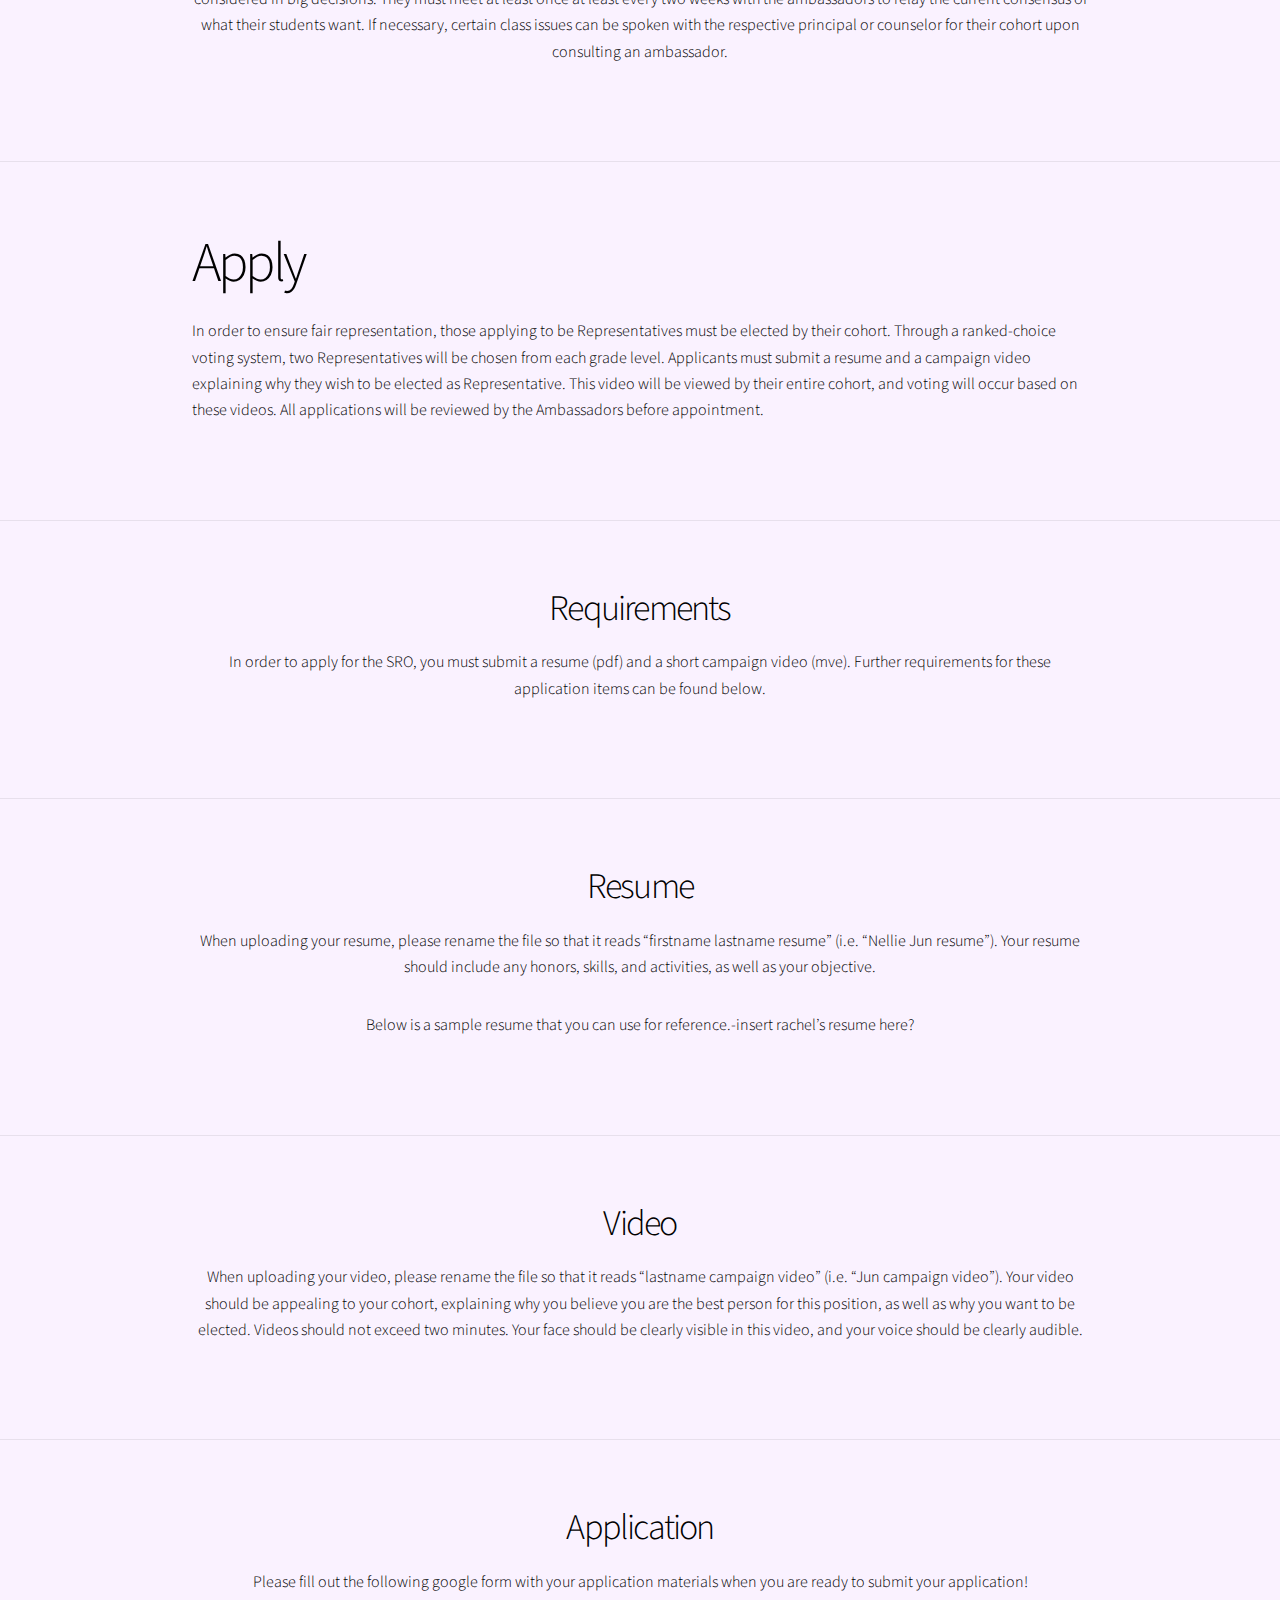
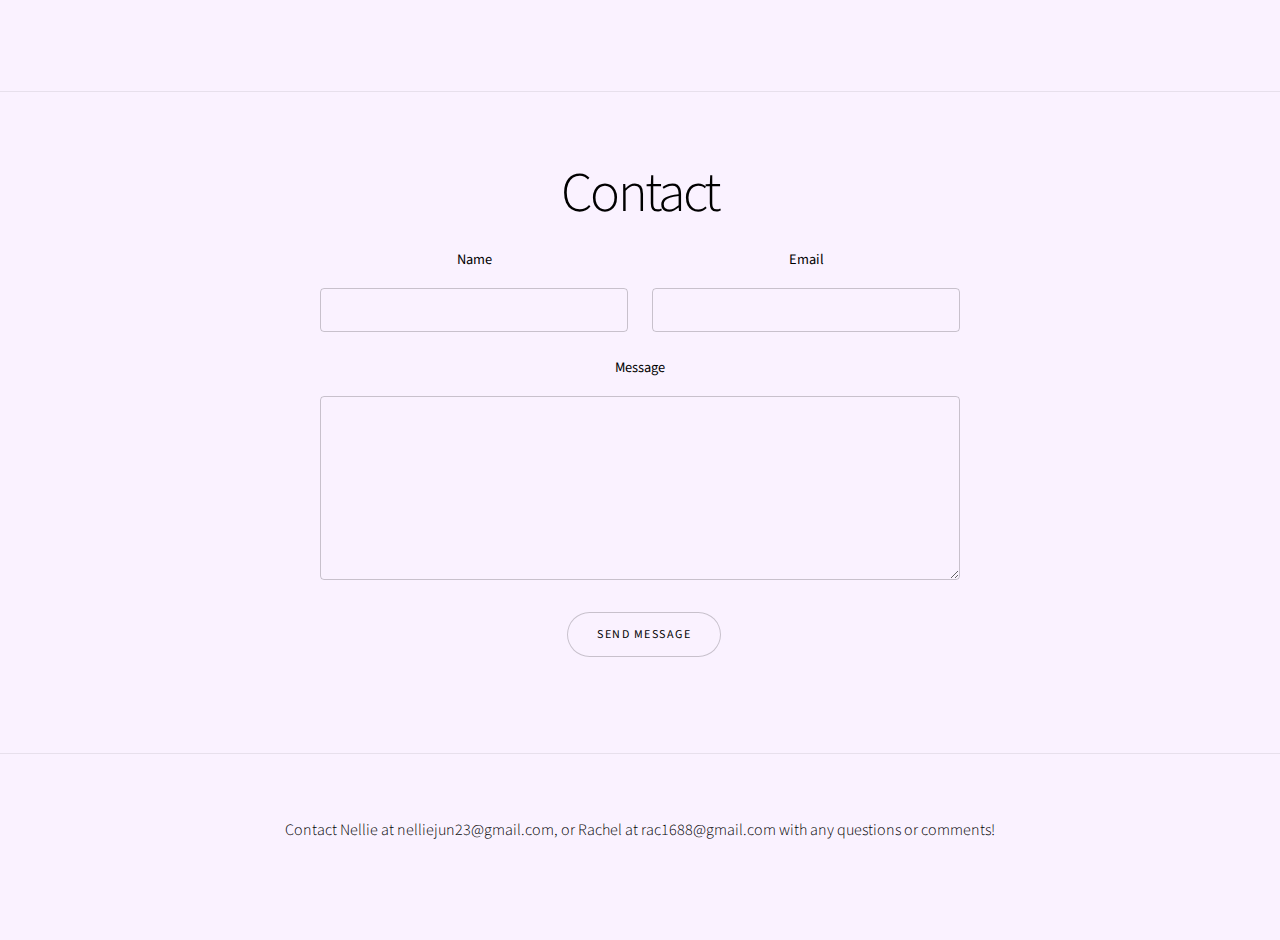
==== commit e1042846: "changed the allignment of subheaders" ====
--- a/index.html
+++ b/index.html
@@ -94,8 +94,8 @@
 						</div>
 					</section>
 
-					<section class="wrapper style1 align-center">
-						<div class="inner">
+					<section class="spotlight style1 onscroll-image-fade-in">
+						<div class="content">
 							<h2>Previous Projects</h2>
 							<p>Created this organization with our Chapter Charter: insert charter here
 							</p>
--- a/assets/css/main.css
+++ b/assets/css/main.css
@@ -324,7 +324,7 @@
 	}
 
 		a:hover {
-			color: #47D3E5;
+			color: #A312FF;
 		}
 
 	strong, b {
@@ -2196,8 +2196,8 @@
 		input[type="button"]:hover,
 		button:hover,
 		.button:hover {
-			box-shadow: inset 0 0 0 1px #47D3E5;
-			color: #47D3E5 !important;
+			box-shadow: inset 0 0 0 1px #A312FF;
+			color: #A312FF !important;
 		}
 
 		input[type="submit"]:active,
@@ -2206,8 +2206,8 @@
 		button:active,
 		.button:active {
 			background-color: rgba(71, 211, 229, 0.2);
-			box-shadow: inset 0 0 0 1px #47D3E5;
-			color: #47D3E5 !important;
+			box-shadow: inset 0 0 0 1px #A312FF;
+			color: #A312FF !important;
 		}
 
 		input[type="submit"].primary,
@@ -2225,7 +2225,7 @@
 			input[type="button"].primary:hover,
 			button.primary:hover,
 			.button.primary:hover {
-				background-color: #47D3E5;
+				background-color: #A312FF;
 			}
 
 			input[type="submit"].primary:active,
@@ -2496,8 +2496,8 @@
 		input[type="url"]:focus,
 		select:focus,
 		textarea:focus {
-			border-color: #47D3E5;
-			box-shadow: 0 0 0 1px #47D3E5;
+			border-color: #A312FF;
+			box-shadow: 0 0 0 1px #A312FF;
 		}
 
 	select {
@@ -2528,8 +2528,8 @@
 
 	input[type="checkbox"]:focus + label:before,
 	input[type="radio"]:focus + label:before {
-		border-color: #47D3E5;
-		box-shadow: 0 0 0 1px #47D3E5;
+		border-color: #A312FF;
+		box-shadow: 0 0 0 1px #A312FF;
 	}
 
 	::-webkit-input-placeholder {
@@ -2615,14 +2615,14 @@
 	}
 
 	a.icon.style2:hover:before {
-		box-shadow: inset 0 0 0 1px #47D3E5;
-		color: #47D3E5;
+		box-shadow: inset 0 0 0 1px #A312FF;
+		color: #A312FF;
 	}
 
 	a.icon.style2:active:before {
 		background-color: rgba(71, 211, 229, 0.1);
-		box-shadow: inset 0 0 0 1px #47D3E5;
-		color: #47D3E5;
+		box-shadow: inset 0 0 0 1px #A312FF;
+		color: #A312FF;
 	}
 
 /* Image */
@@ -6386,7 +6386,7 @@
 		}
 
 			.gallery.style1 a:hover {
-				color: #47D3E5;
+				color: #A312FF;
 			}
 
 		.gallery.style1 strong, .gallery.style1 b {
@@ -6425,8 +6425,8 @@
 			.gallery.style1 input[type="button"]:hover,
 			.gallery.style1 button:hover,
 			.gallery.style1 .button:hover {
-				box-shadow: inset 0 0 0 1px #47D3E5;
-				color: #47D3E5 !important;
+				box-shadow: inset 0 0 0 1px #A312FF;
+				color: #A312FF !important;
 			}
 
 			.gallery.style1 input[type="submit"]:active,
@@ -6435,8 +6435,8 @@
 			.gallery.style1 button:active,
 			.gallery.style1 .button:active {
 				background-color: rgba(71, 211, 229, 0.2);
-				box-shadow: inset 0 0 0 1px #47D3E5;
-				color: #47D3E5 !important;
+				box-shadow: inset 0 0 0 1px #A312FF;
+				color: #A312FF !important;
 			}
 
 			.gallery.style1 input[type="submit"].primary,
@@ -6454,7 +6454,7 @@
 				.gallery.style1 input[type="button"].primary:hover,
 				.gallery.style1 button.primary:hover,
 				.gallery.style1 .button.primary:hover {
-					background-color: #47D3E5;
+					background-color: #A312FF;
 				}
 
 				.gallery.style1 input[type="submit"].primary:active,
@@ -6710,7 +6710,7 @@
 		}
 
 			.gallery.style2 a:hover {
-				color: #47D3E5;
+				color: #A312FF;
 			}
 
 		.gallery.style2 strong, .gallery.style2 b {
@@ -6749,8 +6749,8 @@
 			.gallery.style2 input[type="button"]:hover,
 			.gallery.style2 button:hover,
 			.gallery.style2 .button:hover {
-				box-shadow: inset 0 0 0 1px #47D3E5;
-				color: #47D3E5 !important;
+				box-shadow: inset 0 0 0 1px #A312FF;
+				color: #A312FF !important;
 			}
 
 			.gallery.style2 input[type="submit"]:active,
@@ -6759,8 +6759,8 @@
 			.gallery.style2 button:active,
 			.gallery.style2 .button:active {
 				background-color: rgba(71, 211, 229, 0.2);
-				box-shadow: inset 0 0 0 1px #47D3E5;
-				color: #47D3E5 !important;
+				box-shadow: inset 0 0 0 1px #A312FF;
+				color: #A312FF !important;
 			}
 
 			.gallery.style2 input[type="submit"].primary,
@@ -6778,7 +6778,7 @@
 				.gallery.style2 input[type="button"].primary:hover,
 				.gallery.style2 button.primary:hover,
 				.gallery.style2 .button.primary:hover {
-					background-color: #47D3E5;
+					background-color: #A312FF;
 				}
 
 				.gallery.style2 input[type="submit"].primary:active,
@@ -8273,7 +8273,7 @@
 			}
 
 				#wrapper > .invert a:hover {
-					color: #47D3E5;
+					color: #A312FF;
 				}
 
 			#wrapper > .invert strong, #wrapper > .invert b {
@@ -8316,8 +8316,8 @@
 				#wrapper > .invert input[type="button"]:hover,
 				#wrapper > .invert button:hover,
 				#wrapper > .invert .button:hover {
-					box-shadow: inset 0 0 0 1px #47D3E5;
-					color: #47D3E5 !important;
+					box-shadow: inset 0 0 0 1px #A312FF;
+					color: #A312FF !important;
 				}
 
 				#wrapper > .invert input[type="submit"]:active,
@@ -8326,8 +8326,8 @@
 				#wrapper > .invert button:active,
 				#wrapper > .invert .button:active {
 					background-color: rgba(71, 211, 229, 0.2);
-					box-shadow: inset 0 0 0 1px #47D3E5;
-					color: #47D3E5 !important;
+					box-shadow: inset 0 0 0 1px #A312FF;
+					color: #A312FF !important;
 				}
 
 				#wrapper > .invert input[type="submit"].primary,
@@ -8345,7 +8345,7 @@
 					#wrapper > .invert input[type="button"].primary:hover,
 					#wrapper > .invert button.primary:hover,
 					#wrapper > .invert .button.primary:hover {
-						background-color: #47D3E5;
+						background-color: #A312FF;
 					}
 
 					#wrapper > .invert input[type="submit"].primary:active,
@@ -8379,8 +8379,8 @@
 				#wrapper > .invert input[type="url"]:focus,
 				#wrapper > .invert select:focus,
 				#wrapper > .invert textarea:focus {
-					border-color: #47D3E5;
-					box-shadow: 0 0 0 1px #47D3E5;
+					border-color: #A312FF;
+					box-shadow: 0 0 0 1px #A312FF;
 				}
 
 			#wrapper > .invert select {
@@ -8411,8 +8411,8 @@
 
 			#wrapper > .invert input[type="checkbox"]:focus + label:before,
 			#wrapper > .invert input[type="radio"]:focus + label:before {
-				border-color: #47D3E5;
-				box-shadow: 0 0 0 1px #47D3E5;
+				border-color: #A312FF;
+				box-shadow: 0 0 0 1px #A312FF;
 			}
 
 			#wrapper > .invert ::-webkit-input-placeholder {
@@ -8436,14 +8436,14 @@
 			}
 
 			#wrapper > .invert a.icon.style2:hover:before {
-				box-shadow: inset 0 0 0 1px #47D3E5;
-				color: #47D3E5;
+				box-shadow: inset 0 0 0 1px #A312FF;
+				color: #A312FF;
 			}
 
 			#wrapper > .invert a.icon.style2:active:before {
 				background-color: rgba(71, 211, 229, 0.1);
-				box-shadow: inset 0 0 0 1px #47D3E5;
-				color: #47D3E5;
+				box-shadow: inset 0 0 0 1px #A312FF;
+				color: #A312FF;
 			}
 
 			#wrapper > .invert ul.alt li {
--- a/assets/css/override.css
+++ b/assets/css/override.css
@@ -9,8 +9,17 @@
     margin: 0 auto 2rem auto;
 }
 
+.inner {
+	margin: 0 auto 2rem auto !important;
+}
+
 .initial-page-buttons-container ul {
     margin: 1rem;
+}
+
+.gallery.style1 .button:hover {
+	box-shadow: inset 0 0 0 1px #000000;
+	color: #000000 !important;
 }
 
 .first-page-button {
@@ -26,4 +35,8 @@
 
 .subsubheader {
 	font-size: 3.5rem;
+}
+
+body {
+	background-color: #FAF2FF;
 }